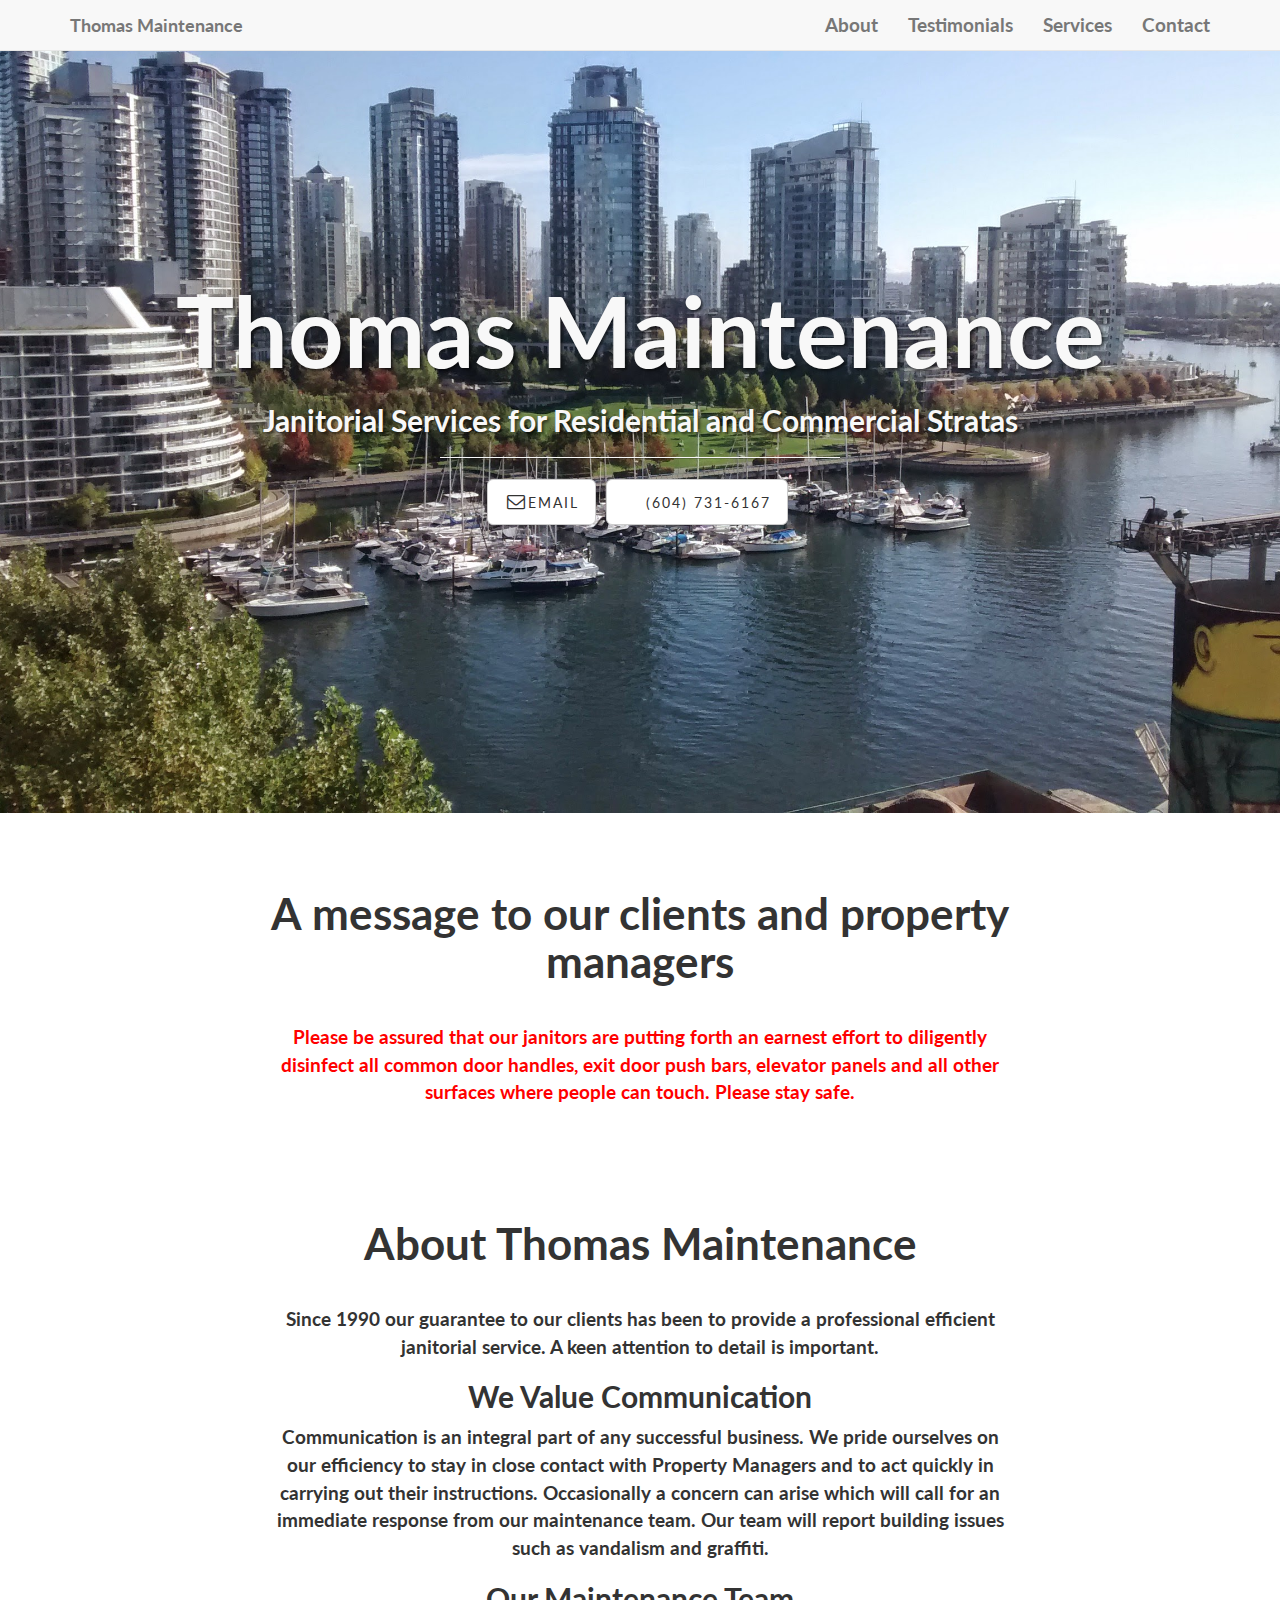
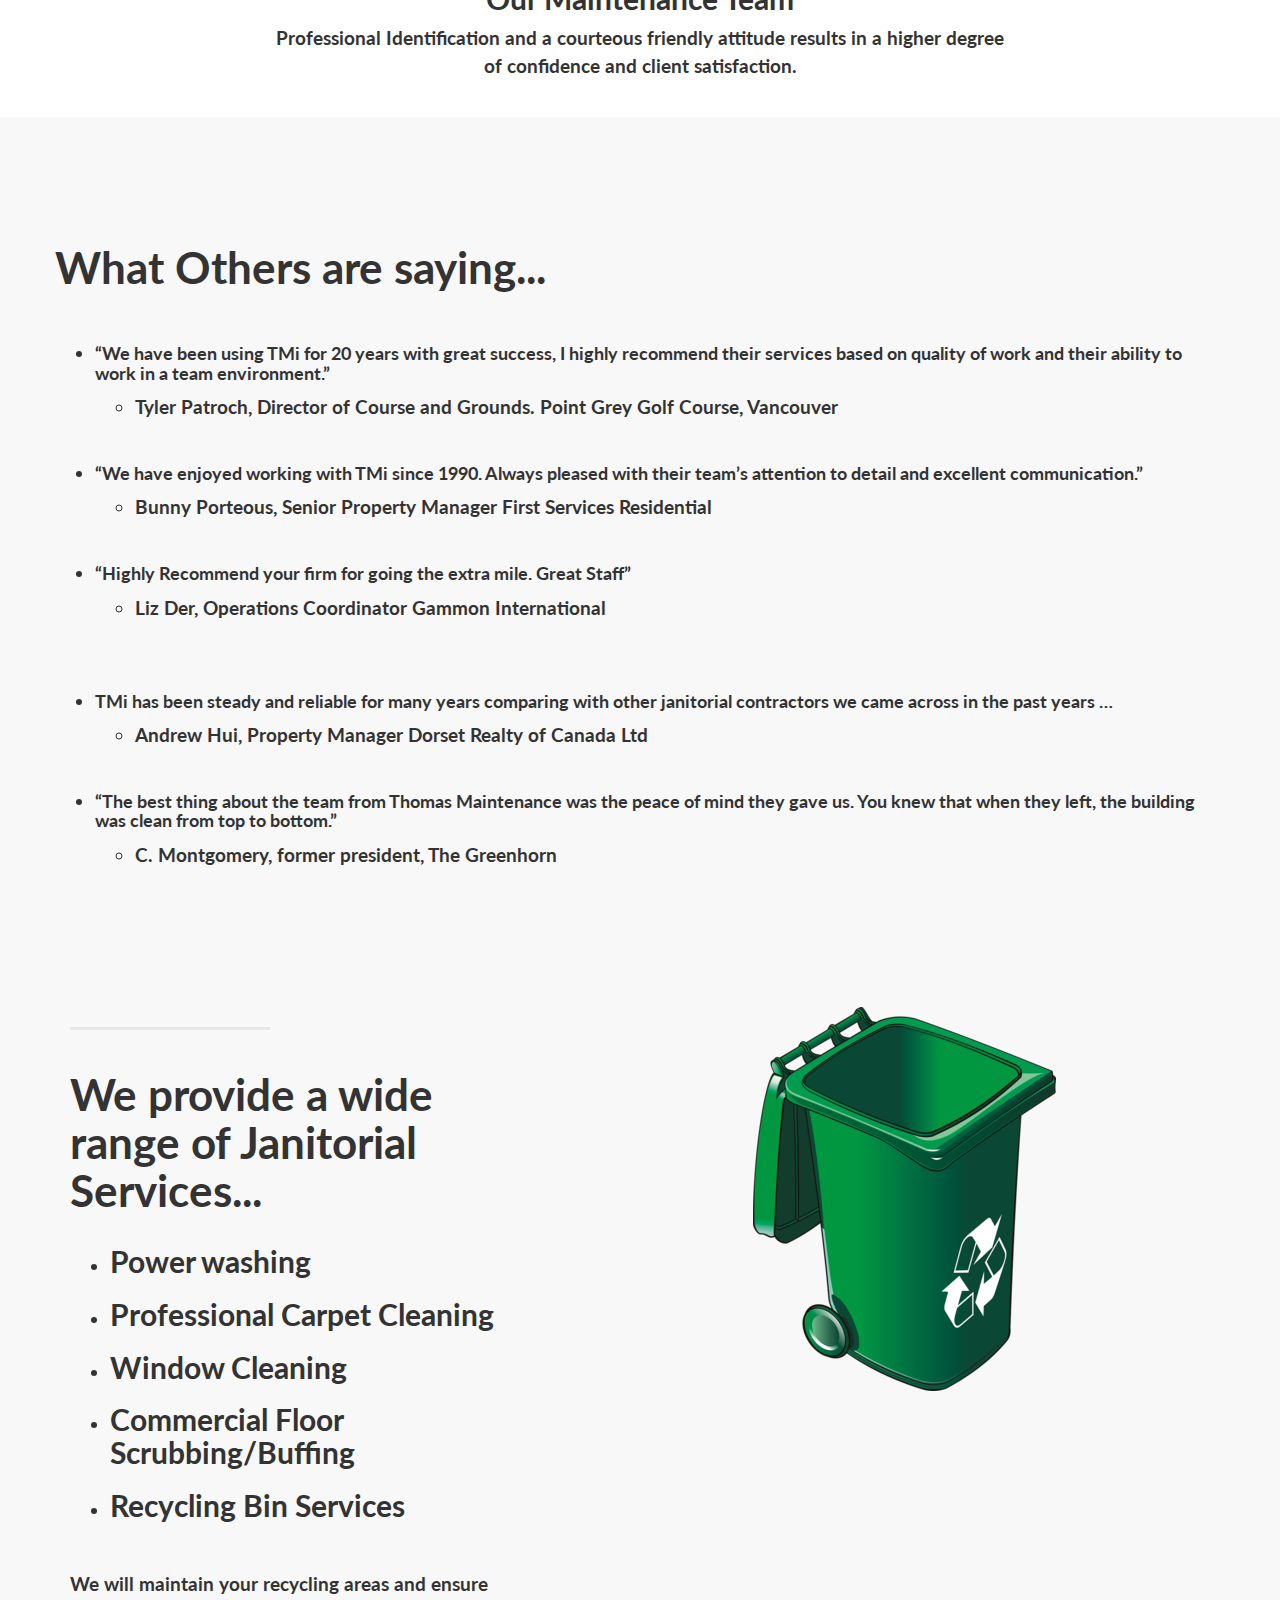
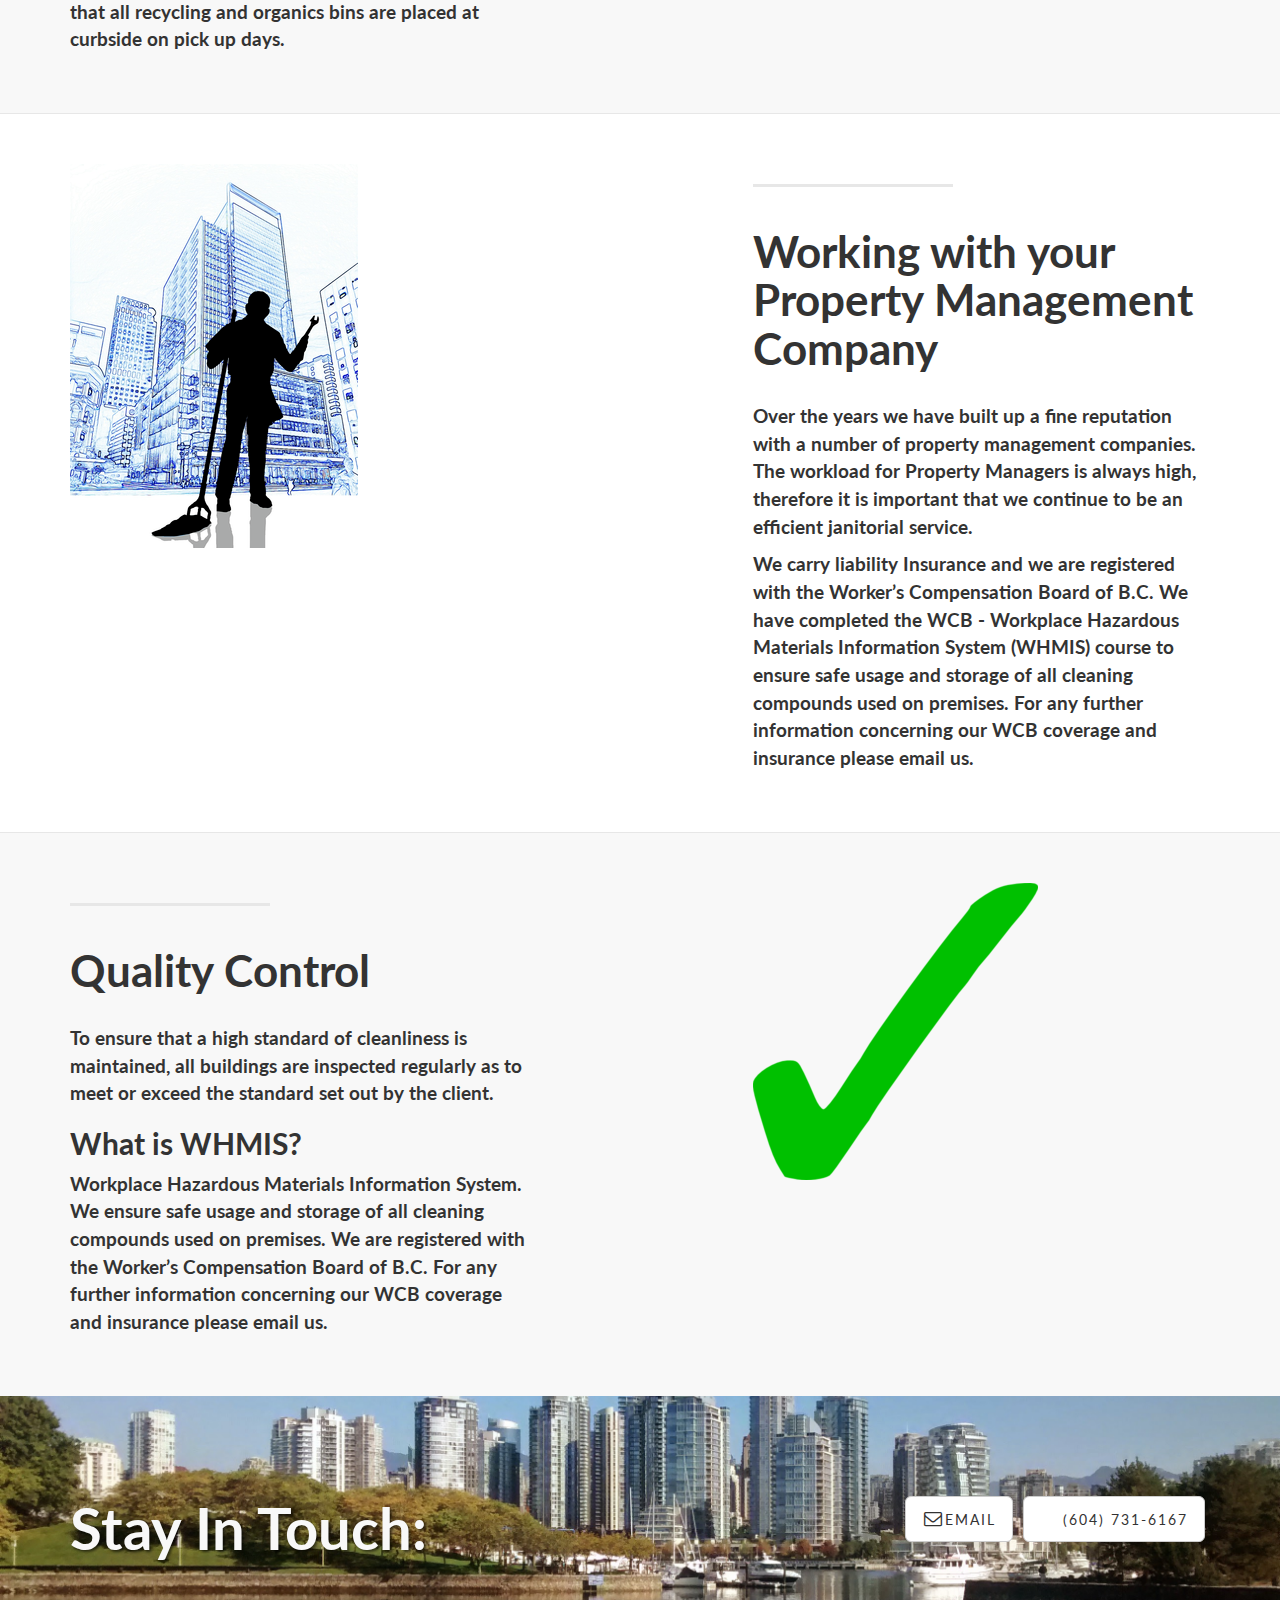
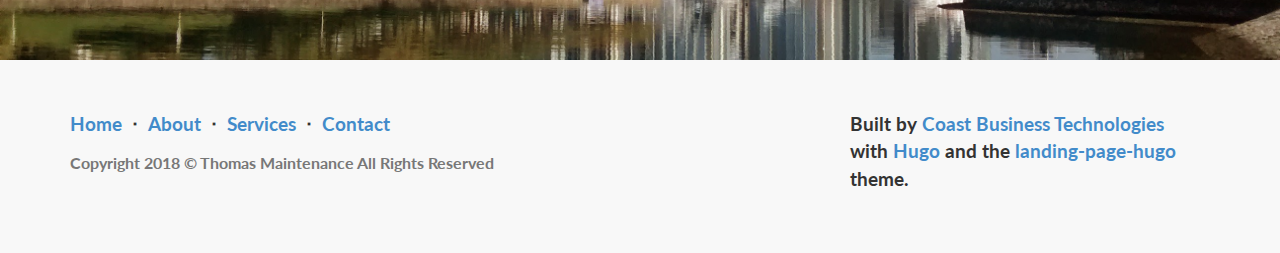
==== index.html @ 5418ce90 "deploy: 67907752661e0c0812010e3808c3e6c06dc7c47e" ====
<!doctype html><html><head><meta name=generator content="Hugo 0.65.3"><meta charset=utf-8><meta http-equiv=x-ua-compatible content="IE=edge"><meta name=viewport content="width=device-width,initial-scale=1"><meta name=description content><meta name=author content><base href=/><title>Thomas Maintenance</title><link href=/css/bootstrap.min.css rel=stylesheet><link href=/css/landing-page.css rel=stylesheet><link rel=stylesheet href=/css/pricing.css><link rel=stylesheet href=/css/local.css><link href=/font-awesome-4.7.0/css/font-awesome.min.css rel=stylesheet type=text/css><link href="//fonts.googleapis.com/css?family=Lato:300,400,700,300italic,400italic,700italic" rel=stylesheet type=text/css></head><body><nav class="navbar navbar-default navbar-fixed-top" role=navigation><div class=container><div class="navbar-header page-scroll"><button type=button class=navbar-toggle data-toggle=collapse data-target=#bs-example-navbar-collapse-1>
<span class=sr-only>Toggle navigation</span>
<span class=icon-bar></span><span class=icon-bar></span><span class=icon-bar></span></button>
<a class="page-scroll navbar-brand" href=#intro>Thomas Maintenance</a></div><div class="collapse navbar-collapse" id=bs-example-navbar-collapse-1><ul class="nav navbar-nav navbar-right"><li><a class=page-scroll href=#about>About</a></li><li><a class=page-scroll href=#recommend>Testimonials</a></li><li><a class=page-scroll href=#services>Services</a></li><li><a class=page-scroll href=#contact>Contact</a></li></ul></div></div></nav><section id=intro><div class=intro-header><div class=container><div class=row><div class=col-lg-12><div class=intro-message><h1>Thomas Maintenance</h1><h3>Janitorial Services for Residential and Commercial Stratas</h3><hr class=intro-divider><ul class="list-inline intro-social-buttons"><li><a href=mailto:info@thomasmaintenace.com class="btn btn-default btn-lg"><i class="fa fa-envelope-o fa-fw"></i><span class=network-name>email</span></a></li><li><a href=#ZgotmplZ class="btn btn-default btn-lg"><i class="fa fa- fa-fw"></i><span class=network-name>(604) 731-6167</span></a></li></ul></div></div></div></div></div></section><section id=notice class="container content-section text-center"><div class=row><div class="col-lg-8 col-lg-offset-2"><br><br><h2>A message to our clients and property managers</h2><br><span style=color:red><p>Please be assured that our janitors are putting forth an earnest effort to diligently disinfect all common door handles, exit door push bars, elevator panels and all other surfaces where people can touch. Please stay safe.</p></span><br></div></div></section><section id=about class="container content-section text-center"><div class=row><div class="col-lg-8 col-lg-offset-2"><br><br><h2>About Thomas Maintenance</h2><br><p>Since 1990 our guarantee to our clients has been to provide a professional efficient janitorial service. A keen attention to detail is important.</p><h3 id=we-value-communication>We Value Communication</h3><p>Communication is an integral part of any successful business. We pride ourselves on our efficiency to stay in close contact with Property Managers and to act quickly in carrying out their instructions. Occasionally a concern can arise which will call for an immediate response from our maintenance team. Our team will report building issues such as vandalism and graffiti.</p><h3 id=our-maintenance-team>Our Maintenance Team</h3><p>Professional Identification and a courteous friendly attitude results in a higher degree of confidence and client satisfaction.</p><br></div></div></section><section id=recommend><div class=content-section-a><div class=container><div class=row><div class="col-8 col-lg-offset-0"><br><br><h2>What Others are saying...</h2><br><ul><li><h4 id=we-have-been-using-tmi-for-20-years-with-great-success-i-highly-recommend-their-services-based-on-quality-of-work-and-their-ability-to-work-in-a-team-environment>“We have been using TMi for 20 years with great success, I highly recommend their services based on quality of work and their ability to work in a team environment.”</h4><ul><li>Tyler Patroch, Director of Course and Grounds.
Point Grey Golf Course, Vancouver
 <br> </li></ul></li><li><h4 id=we-have-enjoyed-working-with-tmi-since-1990-always-pleased-with-their-teams-attention-to-detail-and-excellent-communication>&ldquo;We have enjoyed working with TMi since 1990. Always pleased with their team&rsquo;s attention to detail and excellent communication.&rdquo;</h4><ul><li>Bunny Porteous, Senior Property Manager First Services Residential
 <br> </li></ul></li><li><h4 id=highly-recommend-your-firm-for-going-the-extra-mile-great-staff>“Highly Recommend your firm for going the extra mile. Great Staff”</h4><ul><li>Liz Der, Operations Coordinator Gammon International<br> <br> </li></ul></li><li><h4 id=tmi-has-been-steady-and-reliable-for-many-years-comparing-with-other-janitorial-contractors-we-came-across-in-the-past-years->TMi has been steady and reliable for many years comparing with other janitorial contractors we came across in the past years …</h4><ul><li>Andrew Hui, Property Manager Dorset Realty of Canada Ltd
 <br> </li></ul></li><li><h4 id=the-best-thing-about-the-team-from-thomas-maintenance-was-the-peace-of-mind-they-gave-us-you-knew-that-when-they-left-the-building-was-clean-from-top-to-bottom>&ldquo;The best thing about the team from Thomas Maintenance was the peace of mind they gave us. You knew that when they left, the building was clean from top to bottom.&rdquo;</h4><ul><li>C. Montgomery, former president, The Greenhorn</li></ul></li></ul><br></div></div></section><section id=services><div class=content-section-a><div class=container><div class=row><div class="col-lg-5 col-sm-6"><hr class=section-heading-spacer><div class=clearfix></div><h2 class=section-heading>We provide a wide range of Janitorial Services...</h2><ul><li><h3 id=power-washing>Power washing</h3></li><li><h3 id=professional-carpet-cleaning>Professional Carpet Cleaning</h3></li><li><h3 id=window-cleaning>Window Cleaning</h3></li><li><h3 id=commercial-floor-scrubbingbuffing>Commercial Floor Scrubbing/Buffing</h3></li><li><h3 id=recycling-bin-services>Recycling Bin Services</h3></li></ul><p> </p><p>We will maintain your recycling areas and ensure that all recycling and organics bins are placed at curbside on pick up days.</p></div><div class="col-lg-5 col-lg-offset-2 col-sm-6"><img class=img-responsive src=img/bin30.png alt></div></div></div></div><div class=content-section-b><div class=container><div class=row><div class="col-lg-5 col-lg-offset-1 col-sm-push-6 col-sm-6"><hr class=section-heading-spacer><div class=clearfix></div><h2 class=section-heading>Working with your Property Management Company</h2><p>Over the years we have built up a fine reputation with a number of property management companies. The workload for Property Managers is always high, therefore it is important that we continue to be an efficient janitorial service.</p><p>We carry liability Insurance and we are registered with the Worker&rsquo;s Compensation Board of B.C. We have completed the WCB - Workplace Hazardous Materials Information System (WHMIS) course to ensure safe usage and storage of all cleaning compounds used on premises. For any further information concerning our WCB coverage and insurance please email us.</p></div><div class="col-lg-5 col-sm-pull-6 col-sm-6"><img class=img-responsive src=img/janitor30.png alt></div></div></div></div><div class=content-section-a><div class=container><div class=row><div class="col-lg-5 col-sm-6"><hr class=section-heading-spacer><div class=clearfix></div><h2 class=section-heading>Quality Control</h2><p>To ensure that a high standard of cleanliness is maintained, all buildings are inspected regularly as to meet or exceed the standard set out by the client.</p><h3 id=what-is-whmis>What is WHMIS?</h3><p>Workplace Hazardous Materials Information System. We ensure safe usage and storage of all cleaning compounds used on premises. We are registered with the Worker&rsquo;s Compensation Board of B.C. For any further information concerning our WCB coverage and insurance please email us.</p></div><div class="col-lg-5 col-lg-offset-2 col-sm-6"><img class=img-responsive src=img/checkmark1.png alt></div></div></div></div></section><section id=gallery class="container content-section text-center"></section><section id=contact><div class=contact><div class=container><div class=row><div class=col-lg-6><h2>Stay In Touch:</h2></div><div class=col-lg-6><ul class="list-inline contact-social-buttons"><li><a href=mailto:info@thomasmaintenace.com class="btn btn-default btn-lg"><i class="fa fa-envelope-o fa-fw"></i><span class=network-name>email</span></a></li><li><a href=#ZgotmplZ class="btn btn-default btn-lg"><i class="fa fa- fa-fw"></i><span class=network-name>(604) 731-6167</span></a></li></ul></div></div></div></div></section><footer><div class=container><div class=row><div class=col-md-8><ul class=list-inline><li><a class=page-scroll href=#intro>Home</a></li><li class=footer-menu-divider>&sdot;</li><li><a class=page-scroll href=#about>About</a></li><li class=footer-menu-divider>&sdot;</li><li><a class=page-scroll href=#services>Services</a></li><li class=footer-menu-divider>&sdot;</li><li><a class=page-scroll href=#contact>Contact</a></li></ul><p class="copyright text-muted small">Copyright 2018 &copy; Thomas Maintenance All Rights Reserved</p></div><div class=col-md-4>Built by <a href=http://www.coastsystems.net>Coast Business Technologies</a><p>with <a href=http://gohugo.io>Hugo</a> and the
<a href=https://github.com/crakjie/landing-page-hugo>landing-page-hugo</a>
theme.</div></div></div></footer><script src=/js/jquery-1.11.0.js></script><script src=/js/jquery.easing.min.js></script><script src=/js/bootstrap.min.js></script><script src=js/landing-page.js></script></body></html>
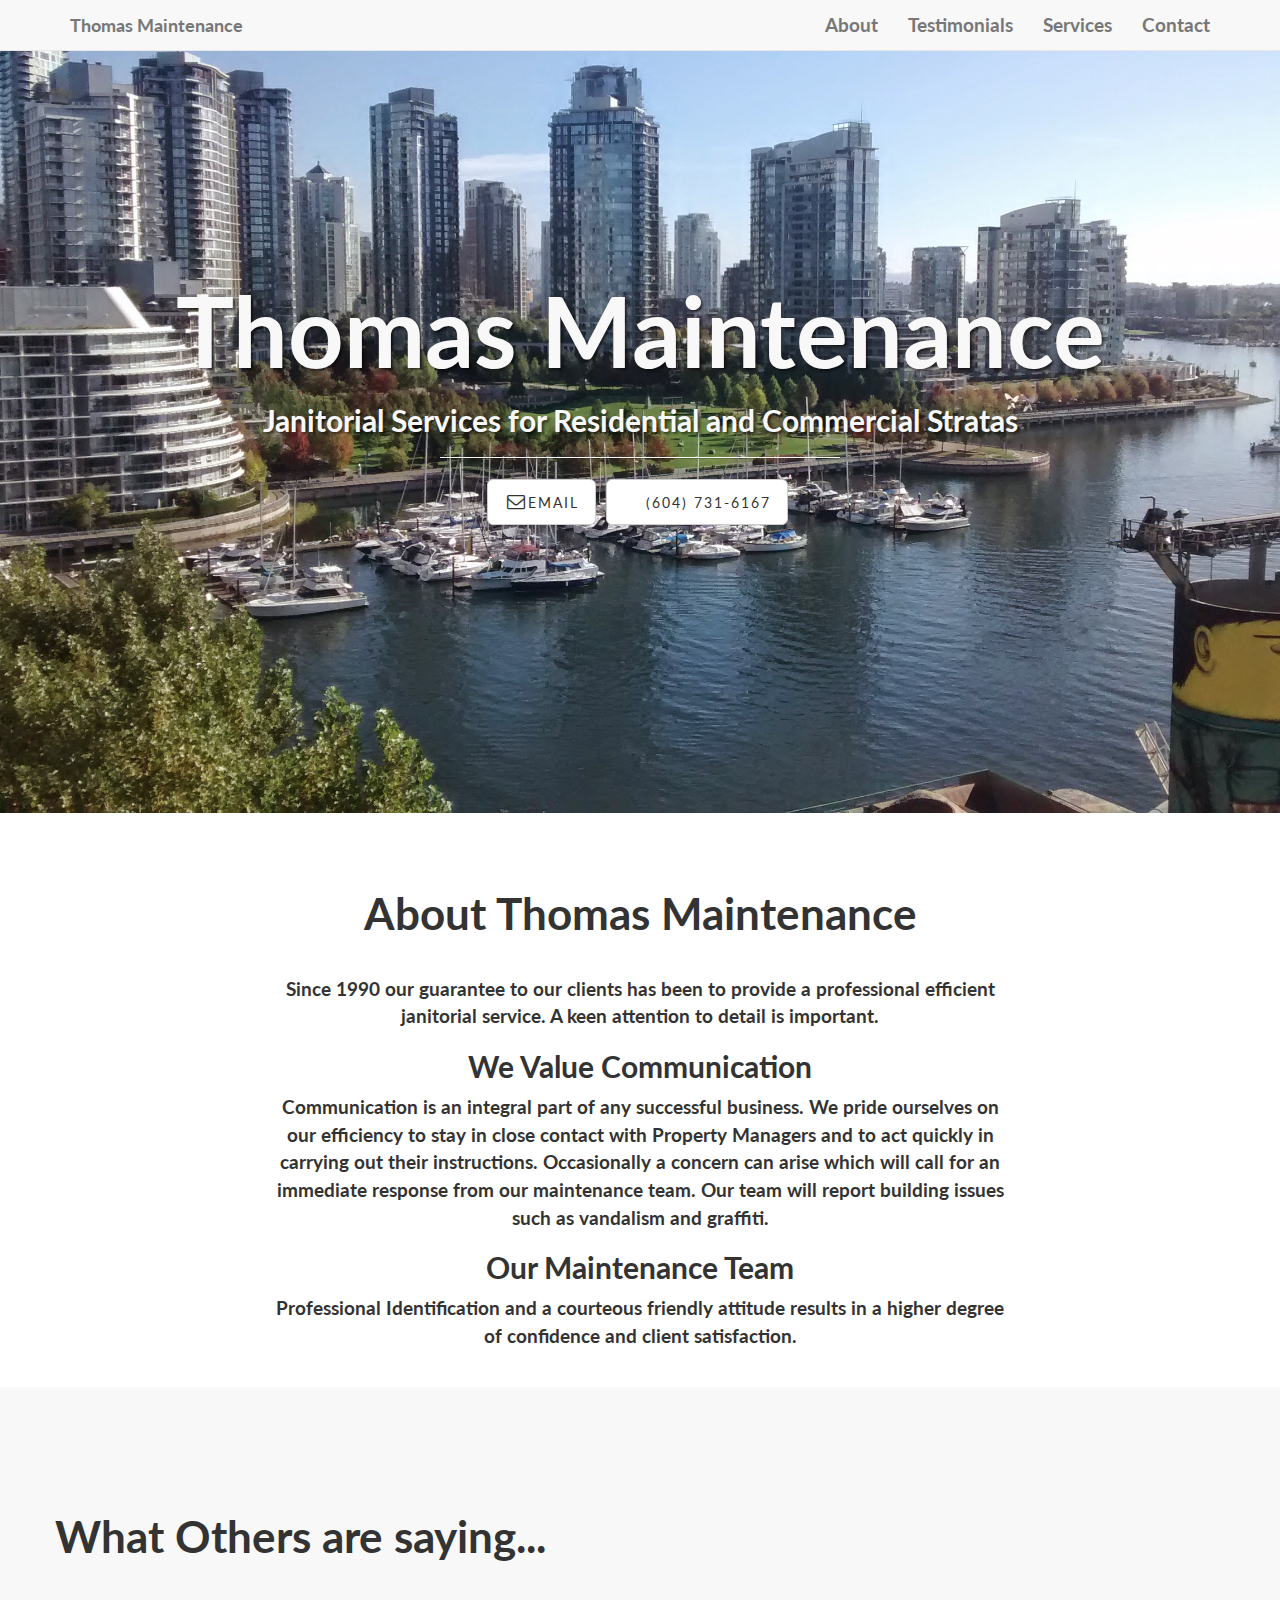
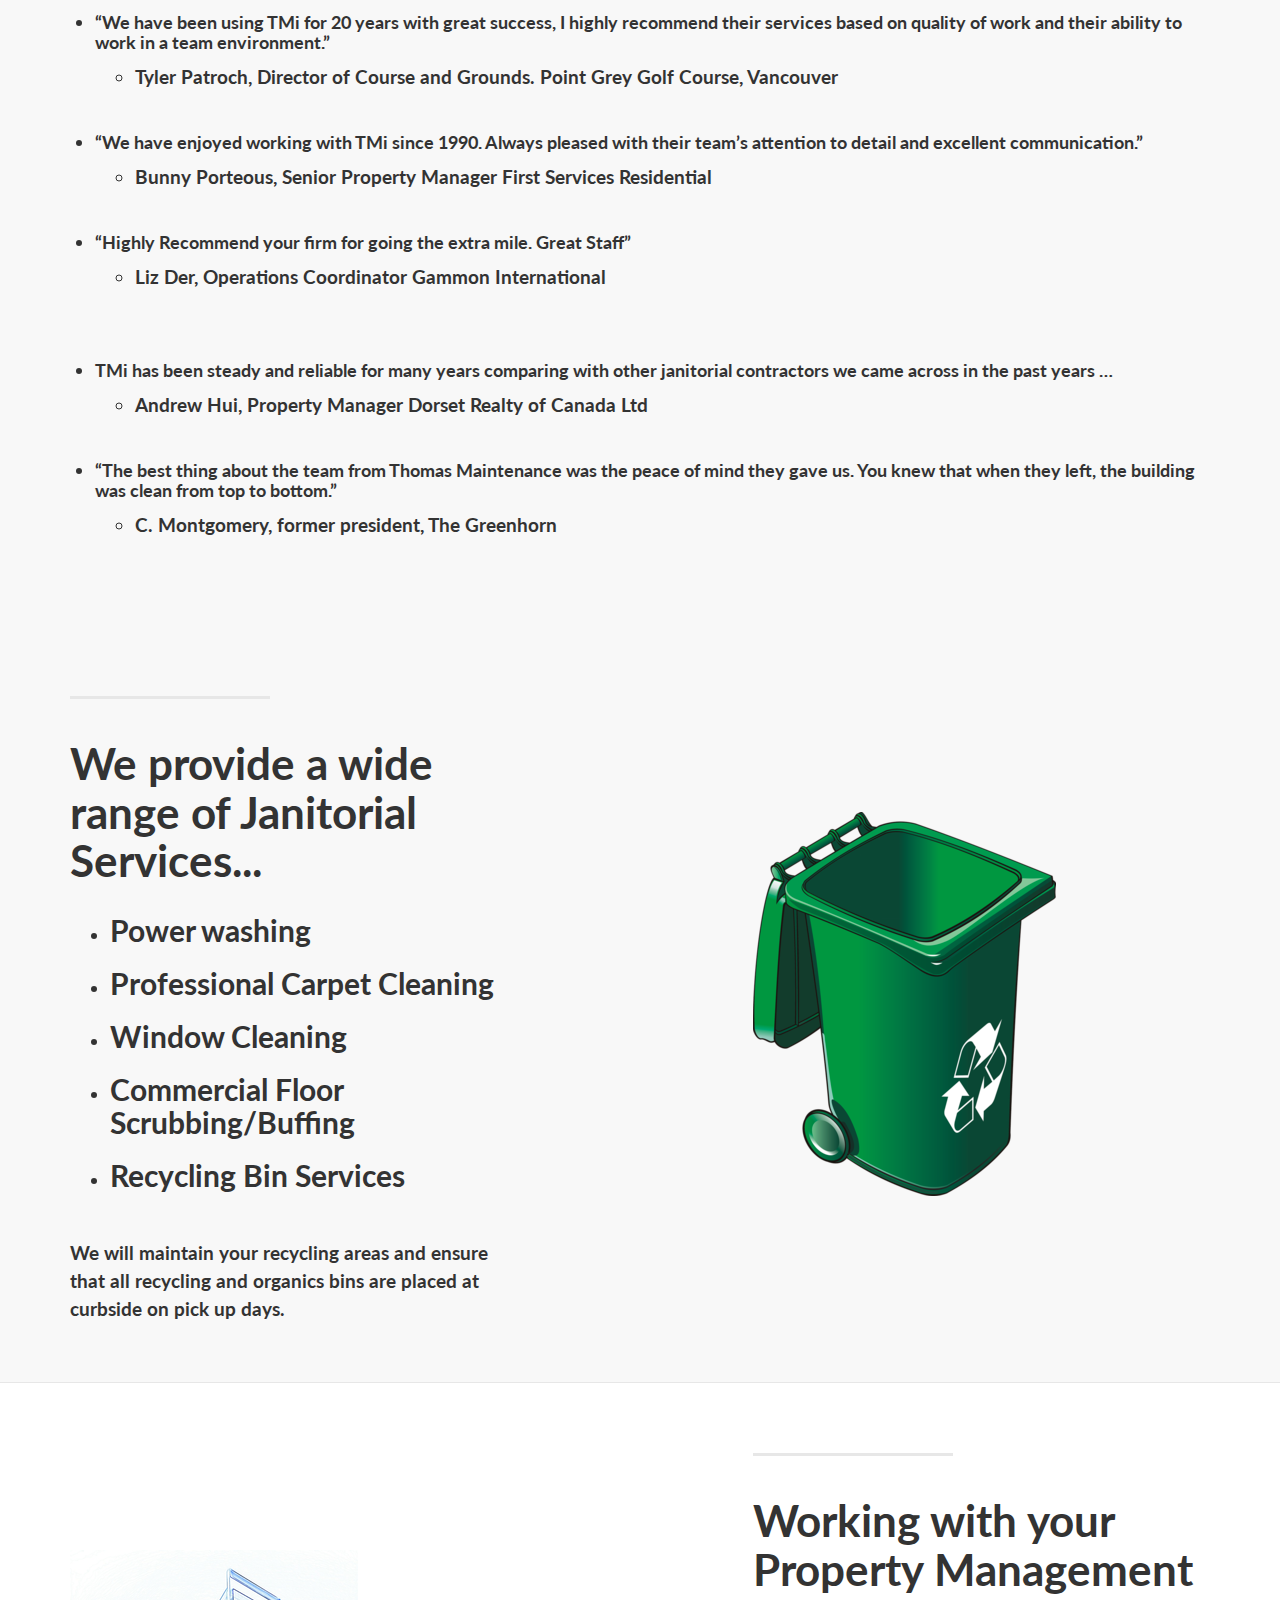
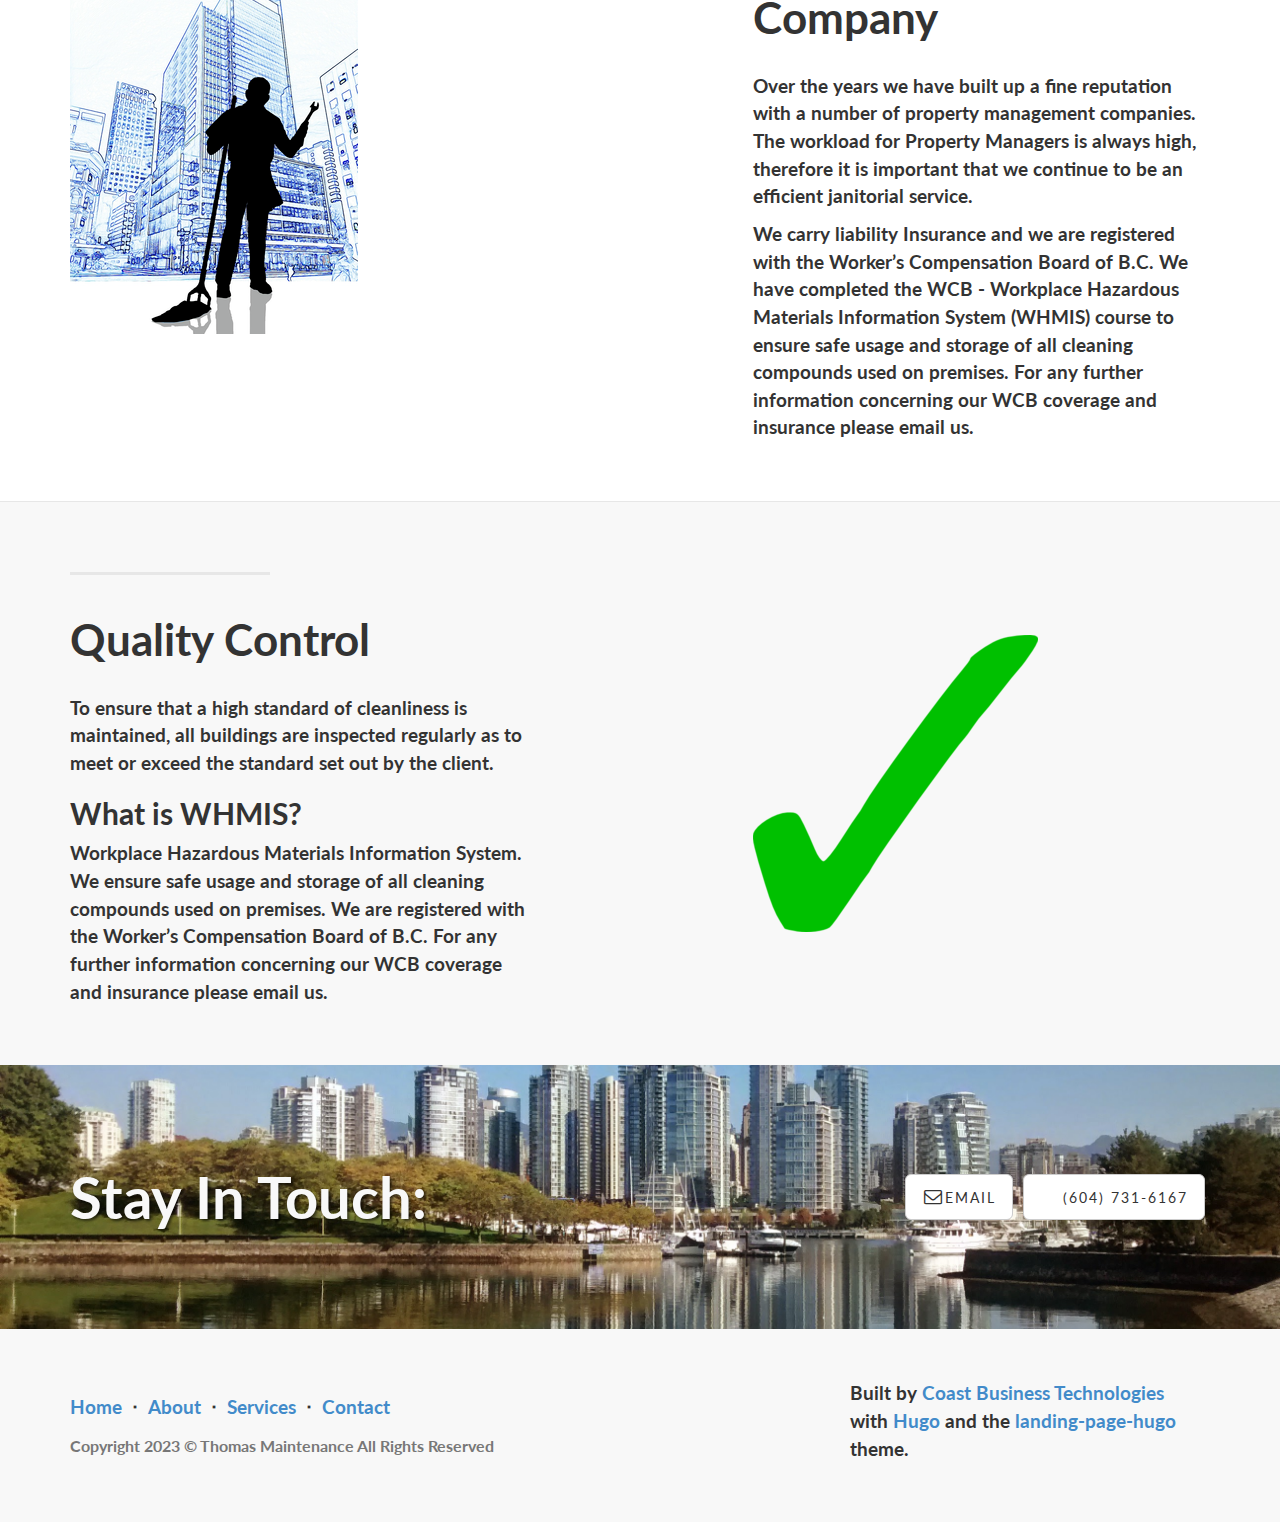
==== commit af36e0f5: "deploy: 9aa1864cdc91aee9647139117288540880c4a282" ====
--- a/index.html
+++ b/index.html
@@ -1,10 +1,10 @@
 <!doctype html><html><head><meta name=generator content="Hugo 0.65.3"><meta charset=utf-8><meta http-equiv=x-ua-compatible content="IE=edge"><meta name=viewport content="width=device-width,initial-scale=1"><meta name=description content><meta name=author content><base href=/><title>Thomas Maintenance</title><link href=/css/bootstrap.min.css rel=stylesheet><link href=/css/landing-page.css rel=stylesheet><link rel=stylesheet href=/css/pricing.css><link rel=stylesheet href=/css/local.css><link href=/font-awesome-4.7.0/css/font-awesome.min.css rel=stylesheet type=text/css><link href="//fonts.googleapis.com/css?family=Lato:300,400,700,300italic,400italic,700italic" rel=stylesheet type=text/css></head><body><nav class="navbar navbar-default navbar-fixed-top" role=navigation><div class=container><div class="navbar-header page-scroll"><button type=button class=navbar-toggle data-toggle=collapse data-target=#bs-example-navbar-collapse-1>
 <span class=sr-only>Toggle navigation</span>
 <span class=icon-bar></span><span class=icon-bar></span><span class=icon-bar></span></button>
-<a class="page-scroll navbar-brand" href=#intro>Thomas Maintenance</a></div><div class="collapse navbar-collapse" id=bs-example-navbar-collapse-1><ul class="nav navbar-nav navbar-right"><li><a class=page-scroll href=#about>About</a></li><li><a class=page-scroll href=#recommend>Testimonials</a></li><li><a class=page-scroll href=#services>Services</a></li><li><a class=page-scroll href=#contact>Contact</a></li></ul></div></div></nav><section id=intro><div class=intro-header><div class=container><div class=row><div class=col-lg-12><div class=intro-message><h1>Thomas Maintenance</h1><h3>Janitorial Services for Residential and Commercial Stratas</h3><hr class=intro-divider><ul class="list-inline intro-social-buttons"><li><a href=mailto:info@thomasmaintenace.com class="btn btn-default btn-lg"><i class="fa fa-envelope-o fa-fw"></i><span class=network-name>email</span></a></li><li><a href=#ZgotmplZ class="btn btn-default btn-lg"><i class="fa fa- fa-fw"></i><span class=network-name>(604) 731-6167</span></a></li></ul></div></div></div></div></div></section><section id=notice class="container content-section text-center"><div class=row><div class="col-lg-8 col-lg-offset-2"><br><br><h2>A message to our clients and property managers</h2><br><span style=color:red><p>Please be assured that our janitors are putting forth an earnest effort to diligently disinfect all common door handles, exit door push bars, elevator panels and all other surfaces where people can touch. Please stay safe.</p></span><br></div></div></section><section id=about class="container content-section text-center"><div class=row><div class="col-lg-8 col-lg-offset-2"><br><br><h2>About Thomas Maintenance</h2><br><p>Since 1990 our guarantee to our clients has been to provide a professional efficient janitorial service. A keen attention to detail is important.</p><h3 id=we-value-communication>We Value Communication</h3><p>Communication is an integral part of any successful business. We pride ourselves on our efficiency to stay in close contact with Property Managers and to act quickly in carrying out their instructions. Occasionally a concern can arise which will call for an immediate response from our maintenance team. Our team will report building issues such as vandalism and graffiti.</p><h3 id=our-maintenance-team>Our Maintenance Team</h3><p>Professional Identification and a courteous friendly attitude results in a higher degree of confidence and client satisfaction.</p><br></div></div></section><section id=recommend><div class=content-section-a><div class=container><div class=row><div class="col-8 col-lg-offset-0"><br><br><h2>What Others are saying...</h2><br><ul><li><h4 id=we-have-been-using-tmi-for-20-years-with-great-success-i-highly-recommend-their-services-based-on-quality-of-work-and-their-ability-to-work-in-a-team-environment>“We have been using TMi for 20 years with great success, I highly recommend their services based on quality of work and their ability to work in a team environment.”</h4><ul><li>Tyler Patroch, Director of Course and Grounds.
+<a class="page-scroll navbar-brand" href=#intro>Thomas Maintenance</a></div><div class="collapse navbar-collapse" id=bs-example-navbar-collapse-1><ul class="nav navbar-nav navbar-right"><li><a class=page-scroll href=#about>About</a></li><li><a class=page-scroll href=#recommend>Testimonials</a></li><li><a class=page-scroll href=#services>Services</a></li><li><a class=page-scroll href=#contact>Contact</a></li></ul></div></div></nav><section id=intro><div class=intro-header><div class=container><div class=row><div class=col-lg-12><div class=intro-message><h1>Thomas Maintenance</h1><h3>Janitorial Services for Residential and Commercial Stratas</h3><hr class=intro-divider><ul class="list-inline intro-social-buttons"><li><a href=mailto:info@thomasmaintenace.com class="btn btn-default btn-lg"><i class="fa fa-envelope-o fa-fw"></i><span class=network-name>email</span></a></li><li><a href=#ZgotmplZ class="btn btn-default btn-lg"><i class="fa fa- fa-fw"></i><span class=network-name>(604) 731-6167</span></a></li></ul></div></div></div></div></div></section><section id=about class="container content-section text-center"><div class=row><div class="col-lg-8 col-lg-offset-2"><br><br><h2>About Thomas Maintenance</h2><br><p>Since 1990 our guarantee to our clients has been to provide a professional efficient janitorial service. A keen attention to detail is important.</p><h3 id=we-value-communication>We Value Communication</h3><p>Communication is an integral part of any successful business. We pride ourselves on our efficiency to stay in close contact with Property Managers and to act quickly in carrying out their instructions. Occasionally a concern can arise which will call for an immediate response from our maintenance team. Our team will report building issues such as vandalism and graffiti.</p><h3 id=our-maintenance-team>Our Maintenance Team</h3><p>Professional Identification and a courteous friendly attitude results in a higher degree of confidence and client satisfaction.</p><br></div></div></section><section id=recommend><div class=content-section-a><div class=container><div class=row><div class="col-8 col-lg-offset-0"><br><br><h2>What Others are saying...</h2><br><ul><li><h4 id=we-have-been-using-tmi-for-20-years-with-great-success-i-highly-recommend-their-services-based-on-quality-of-work-and-their-ability-to-work-in-a-team-environment>“We have been using TMi for 20 years with great success, I highly recommend their services based on quality of work and their ability to work in a team environment.”</h4><ul><li>Tyler Patroch, Director of Course and Grounds.
 Point Grey Golf Course, Vancouver
  <br> </li></ul></li><li><h4 id=we-have-enjoyed-working-with-tmi-since-1990-always-pleased-with-their-teams-attention-to-detail-and-excellent-communication>&ldquo;We have enjoyed working with TMi since 1990. Always pleased with their team&rsquo;s attention to detail and excellent communication.&rdquo;</h4><ul><li>Bunny Porteous, Senior Property Manager First Services Residential
  <br> </li></ul></li><li><h4 id=highly-recommend-your-firm-for-going-the-extra-mile-great-staff>“Highly Recommend your firm for going the extra mile. Great Staff”</h4><ul><li>Liz Der, Operations Coordinator Gammon International<br> <br> </li></ul></li><li><h4 id=tmi-has-been-steady-and-reliable-for-many-years-comparing-with-other-janitorial-contractors-we-came-across-in-the-past-years->TMi has been steady and reliable for many years comparing with other janitorial contractors we came across in the past years …</h4><ul><li>Andrew Hui, Property Manager Dorset Realty of Canada Ltd
- <br> </li></ul></li><li><h4 id=the-best-thing-about-the-team-from-thomas-maintenance-was-the-peace-of-mind-they-gave-us-you-knew-that-when-they-left-the-building-was-clean-from-top-to-bottom>&ldquo;The best thing about the team from Thomas Maintenance was the peace of mind they gave us. You knew that when they left, the building was clean from top to bottom.&rdquo;</h4><ul><li>C. Montgomery, former president, The Greenhorn</li></ul></li></ul><br></div></div></section><section id=services><div class=content-section-a><div class=container><div class=row><div class="col-lg-5 col-sm-6"><hr class=section-heading-spacer><div class=clearfix></div><h2 class=section-heading>We provide a wide range of Janitorial Services...</h2><ul><li><h3 id=power-washing>Power washing</h3></li><li><h3 id=professional-carpet-cleaning>Professional Carpet Cleaning</h3></li><li><h3 id=window-cleaning>Window Cleaning</h3></li><li><h3 id=commercial-floor-scrubbingbuffing>Commercial Floor Scrubbing/Buffing</h3></li><li><h3 id=recycling-bin-services>Recycling Bin Services</h3></li></ul><p> </p><p>We will maintain your recycling areas and ensure that all recycling and organics bins are placed at curbside on pick up days.</p></div><div class="col-lg-5 col-lg-offset-2 col-sm-6"><img class=img-responsive src=img/bin30.png alt></div></div></div></div><div class=content-section-b><div class=container><div class=row><div class="col-lg-5 col-lg-offset-1 col-sm-push-6 col-sm-6"><hr class=section-heading-spacer><div class=clearfix></div><h2 class=section-heading>Working with your Property Management Company</h2><p>Over the years we have built up a fine reputation with a number of property management companies. The workload for Property Managers is always high, therefore it is important that we continue to be an efficient janitorial service.</p><p>We carry liability Insurance and we are registered with the Worker&rsquo;s Compensation Board of B.C. We have completed the WCB - Workplace Hazardous Materials Information System (WHMIS) course to ensure safe usage and storage of all cleaning compounds used on premises. For any further information concerning our WCB coverage and insurance please email us.</p></div><div class="col-lg-5 col-sm-pull-6 col-sm-6"><img class=img-responsive src=img/janitor30.png alt></div></div></div></div><div class=content-section-a><div class=container><div class=row><div class="col-lg-5 col-sm-6"><hr class=section-heading-spacer><div class=clearfix></div><h2 class=section-heading>Quality Control</h2><p>To ensure that a high standard of cleanliness is maintained, all buildings are inspected regularly as to meet or exceed the standard set out by the client.</p><h3 id=what-is-whmis>What is WHMIS?</h3><p>Workplace Hazardous Materials Information System. We ensure safe usage and storage of all cleaning compounds used on premises. We are registered with the Worker&rsquo;s Compensation Board of B.C. For any further information concerning our WCB coverage and insurance please email us.</p></div><div class="col-lg-5 col-lg-offset-2 col-sm-6"><img class=img-responsive src=img/checkmark1.png alt></div></div></div></div></section><section id=gallery class="container content-section text-center"></section><section id=contact><div class=contact><div class=container><div class=row><div class=col-lg-6><h2>Stay In Touch:</h2></div><div class=col-lg-6><ul class="list-inline contact-social-buttons"><li><a href=mailto:info@thomasmaintenace.com class="btn btn-default btn-lg"><i class="fa fa-envelope-o fa-fw"></i><span class=network-name>email</span></a></li><li><a href=#ZgotmplZ class="btn btn-default btn-lg"><i class="fa fa- fa-fw"></i><span class=network-name>(604) 731-6167</span></a></li></ul></div></div></div></div></section><footer><div class=container><div class=row><div class=col-md-8><ul class=list-inline><li><a class=page-scroll href=#intro>Home</a></li><li class=footer-menu-divider>&sdot;</li><li><a class=page-scroll href=#about>About</a></li><li class=footer-menu-divider>&sdot;</li><li><a class=page-scroll href=#services>Services</a></li><li class=footer-menu-divider>&sdot;</li><li><a class=page-scroll href=#contact>Contact</a></li></ul><p class="copyright text-muted small">Copyright 2018 &copy; Thomas Maintenance All Rights Reserved</p></div><div class=col-md-4>Built by <a href=http://www.coastsystems.net>Coast Business Technologies</a><p>with <a href=http://gohugo.io>Hugo</a> and the
+ <br> </li></ul></li><li><h4 id=the-best-thing-about-the-team-from-thomas-maintenance-was-the-peace-of-mind-they-gave-us-you-knew-that-when-they-left-the-building-was-clean-from-top-to-bottom>&ldquo;The best thing about the team from Thomas Maintenance was the peace of mind they gave us. You knew that when they left, the building was clean from top to bottom.&rdquo;</h4><ul><li>C. Montgomery, former president, The Greenhorn</li></ul></li></ul><br></div></div></section><section id=services><div class=content-section-a><div class=container><div class=row><div class="col-lg-5 col-sm-6"><hr class=section-heading-spacer><div class=clearfix></div><h2 class=section-heading>We provide a wide range of Janitorial Services...</h2><ul><li><h3 id=power-washing>Power washing</h3></li><li><h3 id=professional-carpet-cleaning>Professional Carpet Cleaning</h3></li><li><h3 id=window-cleaning>Window Cleaning</h3></li><li><h3 id=commercial-floor-scrubbingbuffing>Commercial Floor Scrubbing/Buffing</h3></li><li><h3 id=recycling-bin-services>Recycling Bin Services</h3></li></ul><p> </p><p>We will maintain your recycling areas and ensure that all recycling and organics bins are placed at curbside on pick up days.</p></div><div class="col-lg-5 col-lg-offset-2 col-sm-6"><img class=img-responsive src=img/bin30.png alt></div></div></div></div><div class=content-section-b><div class=container><div class=row><div class="col-lg-5 col-lg-offset-1 col-sm-push-6 col-sm-6"><hr class=section-heading-spacer><div class=clearfix></div><h2 class=section-heading>Working with your Property Management Company</h2><p>Over the years we have built up a fine reputation with a number of property management companies. The workload for Property Managers is always high, therefore it is important that we continue to be an efficient janitorial service.</p><p>We carry liability Insurance and we are registered with the Worker&rsquo;s Compensation Board of B.C. We have completed the WCB - Workplace Hazardous Materials Information System (WHMIS) course to ensure safe usage and storage of all cleaning compounds used on premises. For any further information concerning our WCB coverage and insurance please email us.</p></div><div class="col-lg-5 col-sm-pull-6 col-sm-6"><img class=img-responsive src=img/janitor30.png alt></div></div></div></div><div class=content-section-a><div class=container><div class=row><div class="col-lg-5 col-sm-6"><hr class=section-heading-spacer><div class=clearfix></div><h2 class=section-heading>Quality Control</h2><p>To ensure that a high standard of cleanliness is maintained, all buildings are inspected regularly as to meet or exceed the standard set out by the client.</p><h3 id=what-is-whmis>What is WHMIS?</h3><p>Workplace Hazardous Materials Information System. We ensure safe usage and storage of all cleaning compounds used on premises. We are registered with the Worker&rsquo;s Compensation Board of B.C. For any further information concerning our WCB coverage and insurance please email us.</p></div><div class="col-lg-5 col-lg-offset-2 col-sm-6"><img class=img-responsive src=img/checkmark1.png alt></div></div></div></div></section><section id=gallery class="container content-section text-center"></section><section id=contact><div class=contact><div class=container><div class=row><div class=col-lg-6><h2>Stay In Touch:</h2></div><div class=col-lg-6><ul class="list-inline contact-social-buttons"><li><a href=mailto:info@thomasmaintenace.com class="btn btn-default btn-lg"><i class="fa fa-envelope-o fa-fw"></i><span class=network-name>email</span></a></li><li><a href=#ZgotmplZ class="btn btn-default btn-lg"><i class="fa fa- fa-fw"></i><span class=network-name>(604) 731-6167</span></a></li></ul></div></div></div></div></section><footer><div class=container><div class=row><div class=col-md-8><ul class=list-inline><li><a class=page-scroll href=#intro>Home</a></li><li class=footer-menu-divider>&sdot;</li><li><a class=page-scroll href=#about>About</a></li><li class=footer-menu-divider>&sdot;</li><li><a class=page-scroll href=#services>Services</a></li><li class=footer-menu-divider>&sdot;</li><li><a class=page-scroll href=#contact>Contact</a></li></ul><p class="copyright text-muted small">Copyright 2023 &copy; Thomas Maintenance All Rights Reserved</p></div><div class=col-md-4>Built by <a href=http://www.coastsystems.net>Coast Business Technologies</a><p>with <a href=http://gohugo.io>Hugo</a> and the
 <a href=https://github.com/crakjie/landing-page-hugo>landing-page-hugo</a>
 theme.</div></div></div></footer><script src=/js/jquery-1.11.0.js></script><script src=/js/jquery.easing.min.js></script><script src=/js/bootstrap.min.js></script><script src=js/landing-page.js></script></body></html>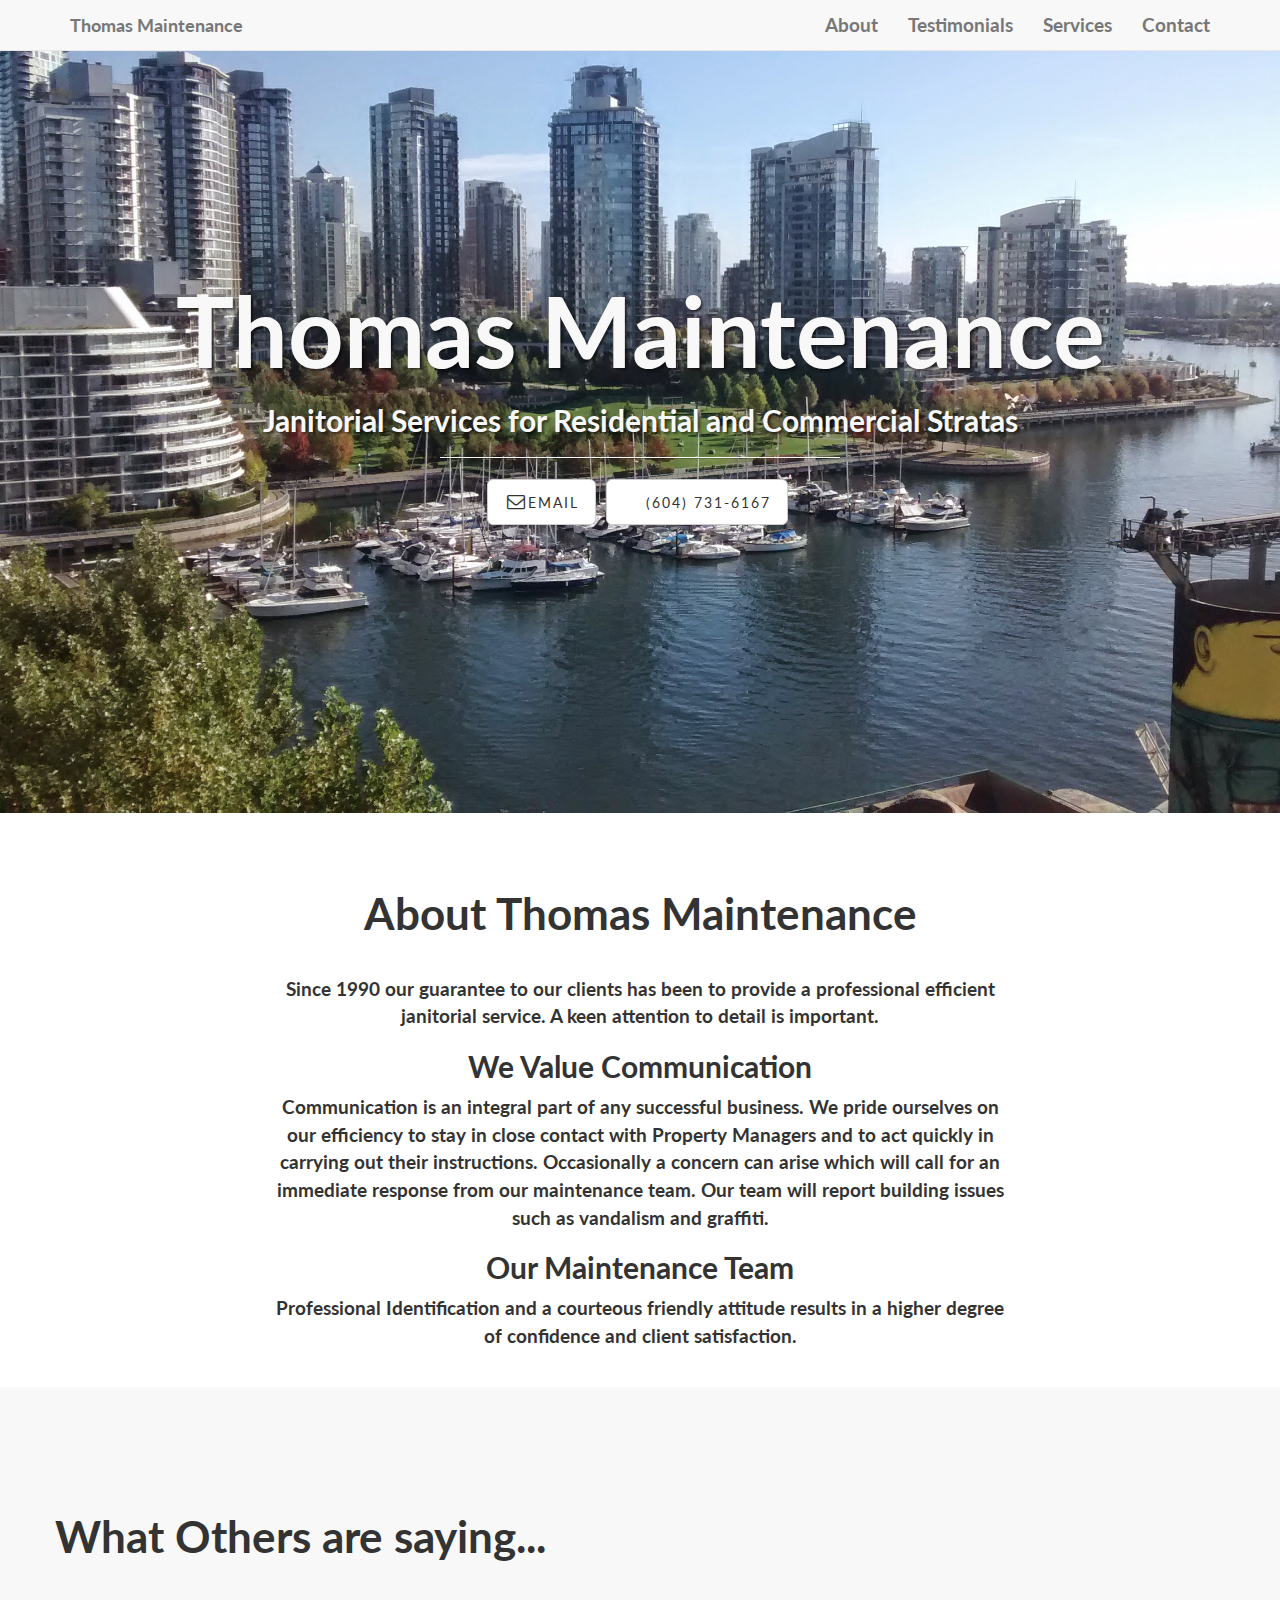
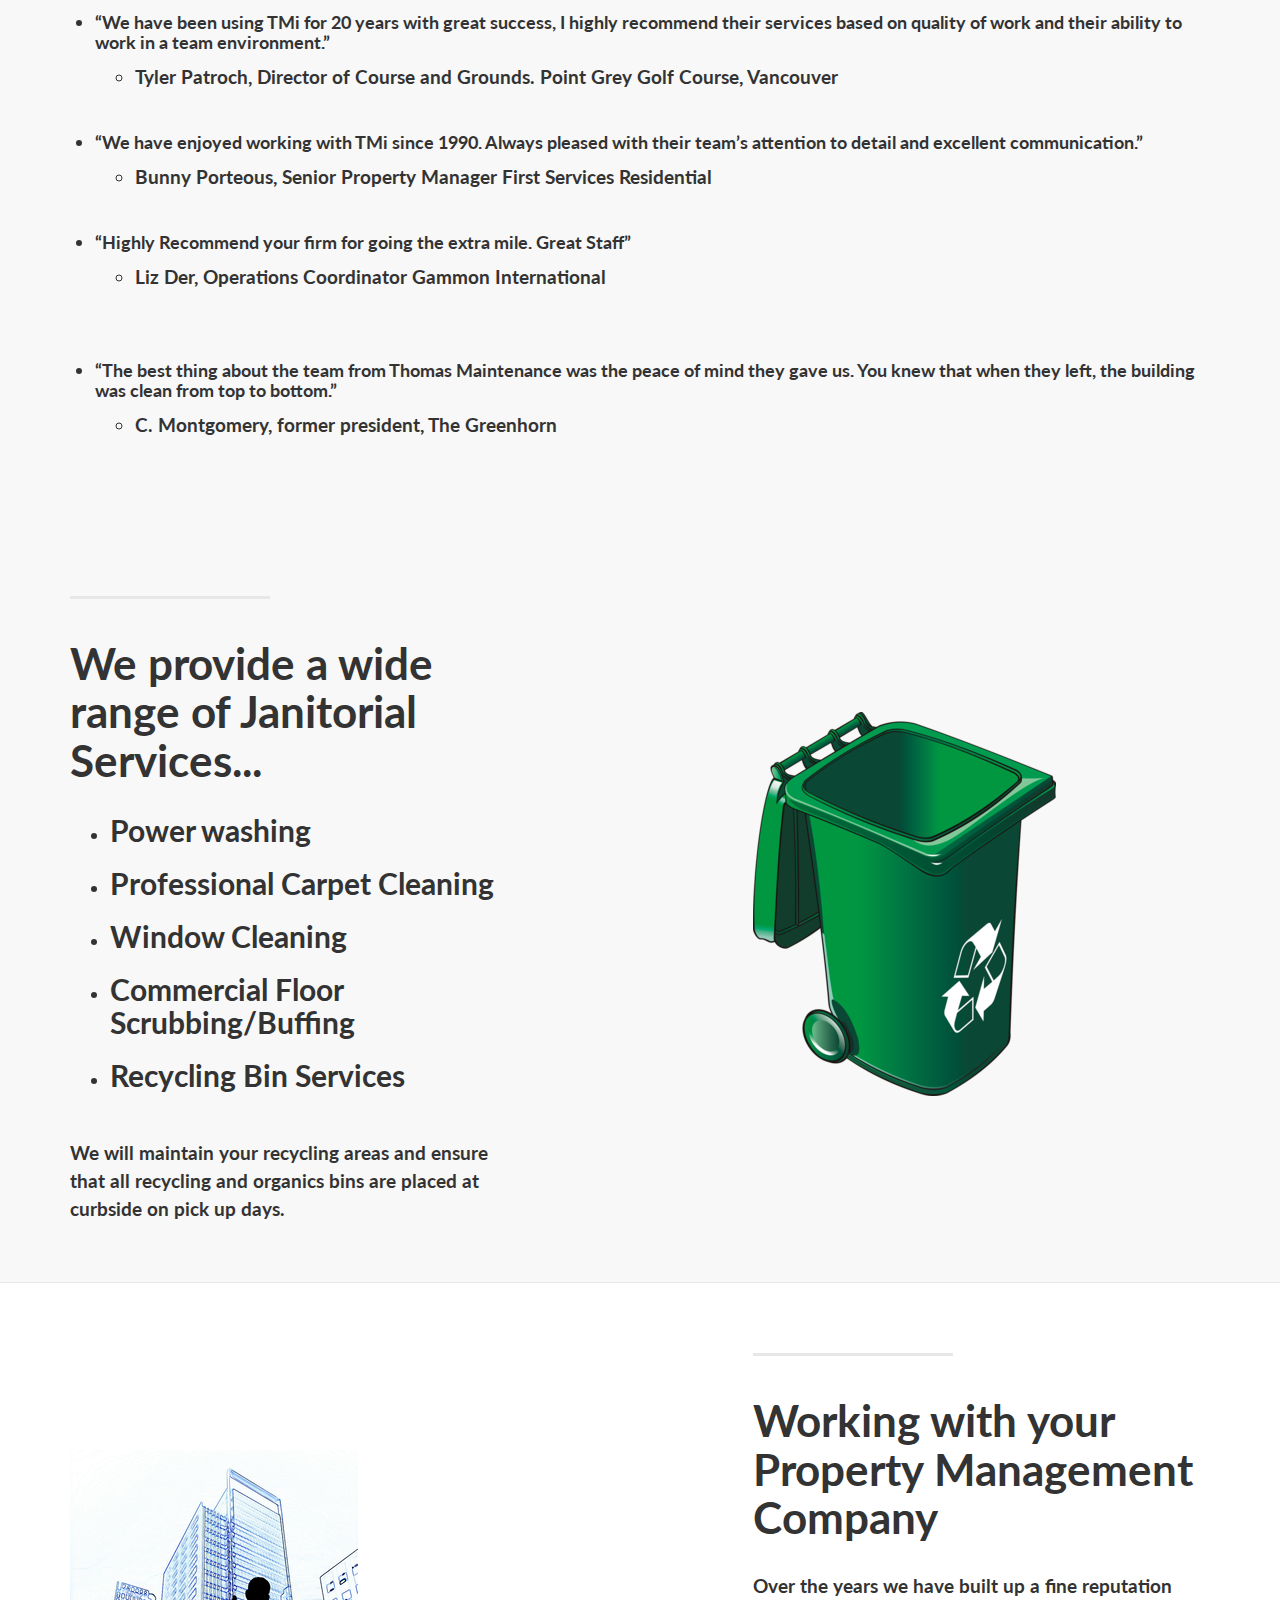
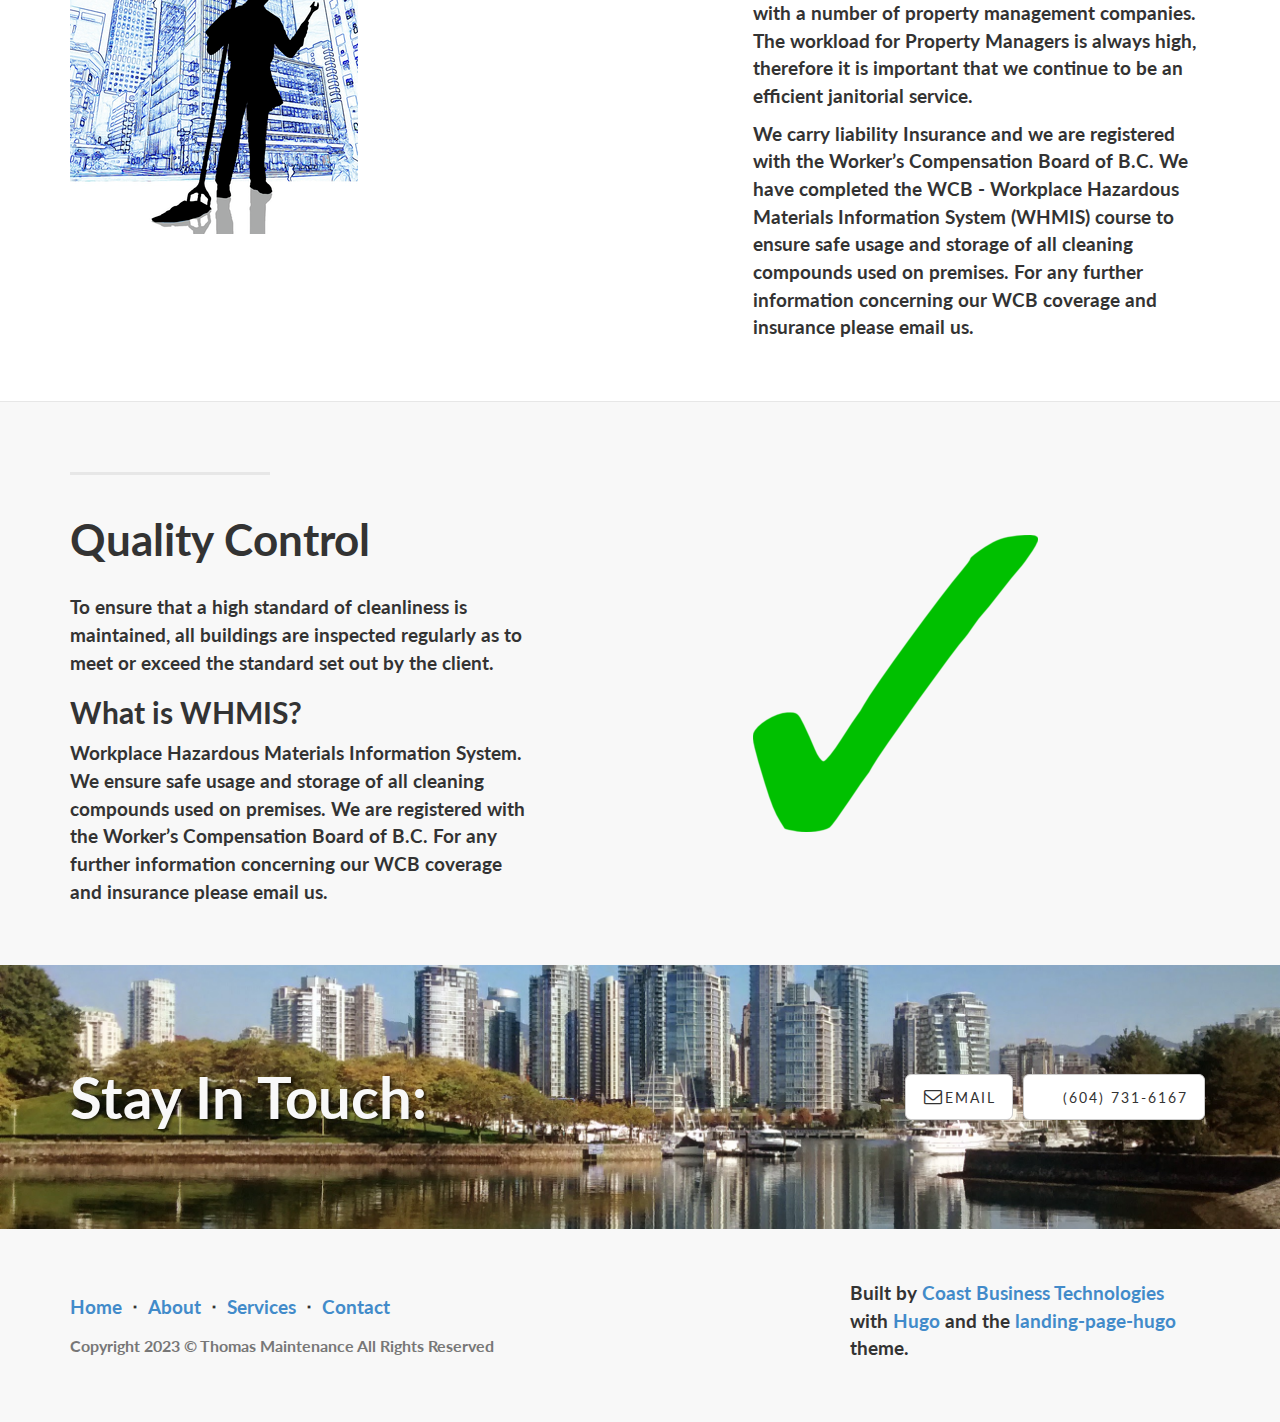
==== commit 6313f153: "deploy: f65658418641818038bb122531cb10bcb4e7b844" ====
--- a/index.html
+++ b/index.html
@@ -4,7 +4,6 @@
 <a class="page-scroll navbar-brand" href=#intro>Thomas Maintenance</a></div><div class="collapse navbar-collapse" id=bs-example-navbar-collapse-1><ul class="nav navbar-nav navbar-right"><li><a class=page-scroll href=#about>About</a></li><li><a class=page-scroll href=#recommend>Testimonials</a></li><li><a class=page-scroll href=#services>Services</a></li><li><a class=page-scroll href=#contact>Contact</a></li></ul></div></div></nav><section id=intro><div class=intro-header><div class=container><div class=row><div class=col-lg-12><div class=intro-message><h1>Thomas Maintenance</h1><h3>Janitorial Services for Residential and Commercial Stratas</h3><hr class=intro-divider><ul class="list-inline intro-social-buttons"><li><a href=mailto:info@thomasmaintenace.com class="btn btn-default btn-lg"><i class="fa fa-envelope-o fa-fw"></i><span class=network-name>email</span></a></li><li><a href=#ZgotmplZ class="btn btn-default btn-lg"><i class="fa fa- fa-fw"></i><span class=network-name>(604) 731-6167</span></a></li></ul></div></div></div></div></div></section><section id=about class="container content-section text-center"><div class=row><div class="col-lg-8 col-lg-offset-2"><br><br><h2>About Thomas Maintenance</h2><br><p>Since 1990 our guarantee to our clients has been to provide a professional efficient janitorial service. A keen attention to detail is important.</p><h3 id=we-value-communication>We Value Communication</h3><p>Communication is an integral part of any successful business. We pride ourselves on our efficiency to stay in close contact with Property Managers and to act quickly in carrying out their instructions. Occasionally a concern can arise which will call for an immediate response from our maintenance team. Our team will report building issues such as vandalism and graffiti.</p><h3 id=our-maintenance-team>Our Maintenance Team</h3><p>Professional Identification and a courteous friendly attitude results in a higher degree of confidence and client satisfaction.</p><br></div></div></section><section id=recommend><div class=content-section-a><div class=container><div class=row><div class="col-8 col-lg-offset-0"><br><br><h2>What Others are saying...</h2><br><ul><li><h4 id=we-have-been-using-tmi-for-20-years-with-great-success-i-highly-recommend-their-services-based-on-quality-of-work-and-their-ability-to-work-in-a-team-environment>“We have been using TMi for 20 years with great success, I highly recommend their services based on quality of work and their ability to work in a team environment.”</h4><ul><li>Tyler Patroch, Director of Course and Grounds.
 Point Grey Golf Course, Vancouver
  <br> </li></ul></li><li><h4 id=we-have-enjoyed-working-with-tmi-since-1990-always-pleased-with-their-teams-attention-to-detail-and-excellent-communication>&ldquo;We have enjoyed working with TMi since 1990. Always pleased with their team&rsquo;s attention to detail and excellent communication.&rdquo;</h4><ul><li>Bunny Porteous, Senior Property Manager First Services Residential
- <br> </li></ul></li><li><h4 id=highly-recommend-your-firm-for-going-the-extra-mile-great-staff>“Highly Recommend your firm for going the extra mile. Great Staff”</h4><ul><li>Liz Der, Operations Coordinator Gammon International<br> <br> </li></ul></li><li><h4 id=tmi-has-been-steady-and-reliable-for-many-years-comparing-with-other-janitorial-contractors-we-came-across-in-the-past-years->TMi has been steady and reliable for many years comparing with other janitorial contractors we came across in the past years …</h4><ul><li>Andrew Hui, Property Manager Dorset Realty of Canada Ltd
- <br> </li></ul></li><li><h4 id=the-best-thing-about-the-team-from-thomas-maintenance-was-the-peace-of-mind-they-gave-us-you-knew-that-when-they-left-the-building-was-clean-from-top-to-bottom>&ldquo;The best thing about the team from Thomas Maintenance was the peace of mind they gave us. You knew that when they left, the building was clean from top to bottom.&rdquo;</h4><ul><li>C. Montgomery, former president, The Greenhorn</li></ul></li></ul><br></div></div></section><section id=services><div class=content-section-a><div class=container><div class=row><div class="col-lg-5 col-sm-6"><hr class=section-heading-spacer><div class=clearfix></div><h2 class=section-heading>We provide a wide range of Janitorial Services...</h2><ul><li><h3 id=power-washing>Power washing</h3></li><li><h3 id=professional-carpet-cleaning>Professional Carpet Cleaning</h3></li><li><h3 id=window-cleaning>Window Cleaning</h3></li><li><h3 id=commercial-floor-scrubbingbuffing>Commercial Floor Scrubbing/Buffing</h3></li><li><h3 id=recycling-bin-services>Recycling Bin Services</h3></li></ul><p> </p><p>We will maintain your recycling areas and ensure that all recycling and organics bins are placed at curbside on pick up days.</p></div><div class="col-lg-5 col-lg-offset-2 col-sm-6"><img class=img-responsive src=img/bin30.png alt></div></div></div></div><div class=content-section-b><div class=container><div class=row><div class="col-lg-5 col-lg-offset-1 col-sm-push-6 col-sm-6"><hr class=section-heading-spacer><div class=clearfix></div><h2 class=section-heading>Working with your Property Management Company</h2><p>Over the years we have built up a fine reputation with a number of property management companies. The workload for Property Managers is always high, therefore it is important that we continue to be an efficient janitorial service.</p><p>We carry liability Insurance and we are registered with the Worker&rsquo;s Compensation Board of B.C. We have completed the WCB - Workplace Hazardous Materials Information System (WHMIS) course to ensure safe usage and storage of all cleaning compounds used on premises. For any further information concerning our WCB coverage and insurance please email us.</p></div><div class="col-lg-5 col-sm-pull-6 col-sm-6"><img class=img-responsive src=img/janitor30.png alt></div></div></div></div><div class=content-section-a><div class=container><div class=row><div class="col-lg-5 col-sm-6"><hr class=section-heading-spacer><div class=clearfix></div><h2 class=section-heading>Quality Control</h2><p>To ensure that a high standard of cleanliness is maintained, all buildings are inspected regularly as to meet or exceed the standard set out by the client.</p><h3 id=what-is-whmis>What is WHMIS?</h3><p>Workplace Hazardous Materials Information System. We ensure safe usage and storage of all cleaning compounds used on premises. We are registered with the Worker&rsquo;s Compensation Board of B.C. For any further information concerning our WCB coverage and insurance please email us.</p></div><div class="col-lg-5 col-lg-offset-2 col-sm-6"><img class=img-responsive src=img/checkmark1.png alt></div></div></div></div></section><section id=gallery class="container content-section text-center"></section><section id=contact><div class=contact><div class=container><div class=row><div class=col-lg-6><h2>Stay In Touch:</h2></div><div class=col-lg-6><ul class="list-inline contact-social-buttons"><li><a href=mailto:info@thomasmaintenace.com class="btn btn-default btn-lg"><i class="fa fa-envelope-o fa-fw"></i><span class=network-name>email</span></a></li><li><a href=#ZgotmplZ class="btn btn-default btn-lg"><i class="fa fa- fa-fw"></i><span class=network-name>(604) 731-6167</span></a></li></ul></div></div></div></div></section><footer><div class=container><div class=row><div class=col-md-8><ul class=list-inline><li><a class=page-scroll href=#intro>Home</a></li><li class=footer-menu-divider>&sdot;</li><li><a class=page-scroll href=#about>About</a></li><li class=footer-menu-divider>&sdot;</li><li><a class=page-scroll href=#services>Services</a></li><li class=footer-menu-divider>&sdot;</li><li><a class=page-scroll href=#contact>Contact</a></li></ul><p class="copyright text-muted small">Copyright 2023 &copy; Thomas Maintenance All Rights Reserved</p></div><div class=col-md-4>Built by <a href=http://www.coastsystems.net>Coast Business Technologies</a><p>with <a href=http://gohugo.io>Hugo</a> and the
+ <br> </li></ul></li><li><h4 id=highly-recommend-your-firm-for-going-the-extra-mile-great-staff>“Highly Recommend your firm for going the extra mile. Great Staff”</h4><ul><li>Liz Der, Operations Coordinator Gammon International<br> <br> </li></ul></li><li><h4 id=the-best-thing-about-the-team-from-thomas-maintenance-was-the-peace-of-mind-they-gave-us-you-knew-that-when-they-left-the-building-was-clean-from-top-to-bottom>&ldquo;The best thing about the team from Thomas Maintenance was the peace of mind they gave us. You knew that when they left, the building was clean from top to bottom.&rdquo;</h4><ul><li>C. Montgomery, former president, The Greenhorn</li></ul></li></ul><br></div></div></section><section id=services><div class=content-section-a><div class=container><div class=row><div class="col-lg-5 col-sm-6"><hr class=section-heading-spacer><div class=clearfix></div><h2 class=section-heading>We provide a wide range of Janitorial Services...</h2><ul><li><h3 id=power-washing>Power washing</h3></li><li><h3 id=professional-carpet-cleaning>Professional Carpet Cleaning</h3></li><li><h3 id=window-cleaning>Window Cleaning</h3></li><li><h3 id=commercial-floor-scrubbingbuffing>Commercial Floor Scrubbing/Buffing</h3></li><li><h3 id=recycling-bin-services>Recycling Bin Services</h3></li></ul><p> </p><p>We will maintain your recycling areas and ensure that all recycling and organics bins are placed at curbside on pick up days.</p></div><div class="col-lg-5 col-lg-offset-2 col-sm-6"><img class=img-responsive src=img/bin30.png alt></div></div></div></div><div class=content-section-b><div class=container><div class=row><div class="col-lg-5 col-lg-offset-1 col-sm-push-6 col-sm-6"><hr class=section-heading-spacer><div class=clearfix></div><h2 class=section-heading>Working with your Property Management Company</h2><p>Over the years we have built up a fine reputation with a number of property management companies. The workload for Property Managers is always high, therefore it is important that we continue to be an efficient janitorial service.</p><p>We carry liability Insurance and we are registered with the Worker&rsquo;s Compensation Board of B.C. We have completed the WCB - Workplace Hazardous Materials Information System (WHMIS) course to ensure safe usage and storage of all cleaning compounds used on premises. For any further information concerning our WCB coverage and insurance please email us.</p></div><div class="col-lg-5 col-sm-pull-6 col-sm-6"><img class=img-responsive src=img/janitor30.png alt></div></div></div></div><div class=content-section-a><div class=container><div class=row><div class="col-lg-5 col-sm-6"><hr class=section-heading-spacer><div class=clearfix></div><h2 class=section-heading>Quality Control</h2><p>To ensure that a high standard of cleanliness is maintained, all buildings are inspected regularly as to meet or exceed the standard set out by the client.</p><h3 id=what-is-whmis>What is WHMIS?</h3><p>Workplace Hazardous Materials Information System. We ensure safe usage and storage of all cleaning compounds used on premises. We are registered with the Worker&rsquo;s Compensation Board of B.C. For any further information concerning our WCB coverage and insurance please email us.</p></div><div class="col-lg-5 col-lg-offset-2 col-sm-6"><img class=img-responsive src=img/checkmark1.png alt></div></div></div></div></section><section id=gallery class="container content-section text-center"></section><section id=contact><div class=contact><div class=container><div class=row><div class=col-lg-6><h2>Stay In Touch:</h2></div><div class=col-lg-6><ul class="list-inline contact-social-buttons"><li><a href=mailto:info@thomasmaintenace.com class="btn btn-default btn-lg"><i class="fa fa-envelope-o fa-fw"></i><span class=network-name>email</span></a></li><li><a href=#ZgotmplZ class="btn btn-default btn-lg"><i class="fa fa- fa-fw"></i><span class=network-name>(604) 731-6167</span></a></li></ul></div></div></div></div></section><footer><div class=container><div class=row><div class=col-md-8><ul class=list-inline><li><a class=page-scroll href=#intro>Home</a></li><li class=footer-menu-divider>&sdot;</li><li><a class=page-scroll href=#about>About</a></li><li class=footer-menu-divider>&sdot;</li><li><a class=page-scroll href=#services>Services</a></li><li class=footer-menu-divider>&sdot;</li><li><a class=page-scroll href=#contact>Contact</a></li></ul><p class="copyright text-muted small">Copyright 2023 &copy; Thomas Maintenance All Rights Reserved</p></div><div class=col-md-4>Built by <a href=http://www.coastsystems.net>Coast Business Technologies</a><p>with <a href=http://gohugo.io>Hugo</a> and the
 <a href=https://github.com/crakjie/landing-page-hugo>landing-page-hugo</a>
 theme.</div></div></div></footer><script src=/js/jquery-1.11.0.js></script><script src=/js/jquery.easing.min.js></script><script src=/js/bootstrap.min.js></script><script src=js/landing-page.js></script></body></html>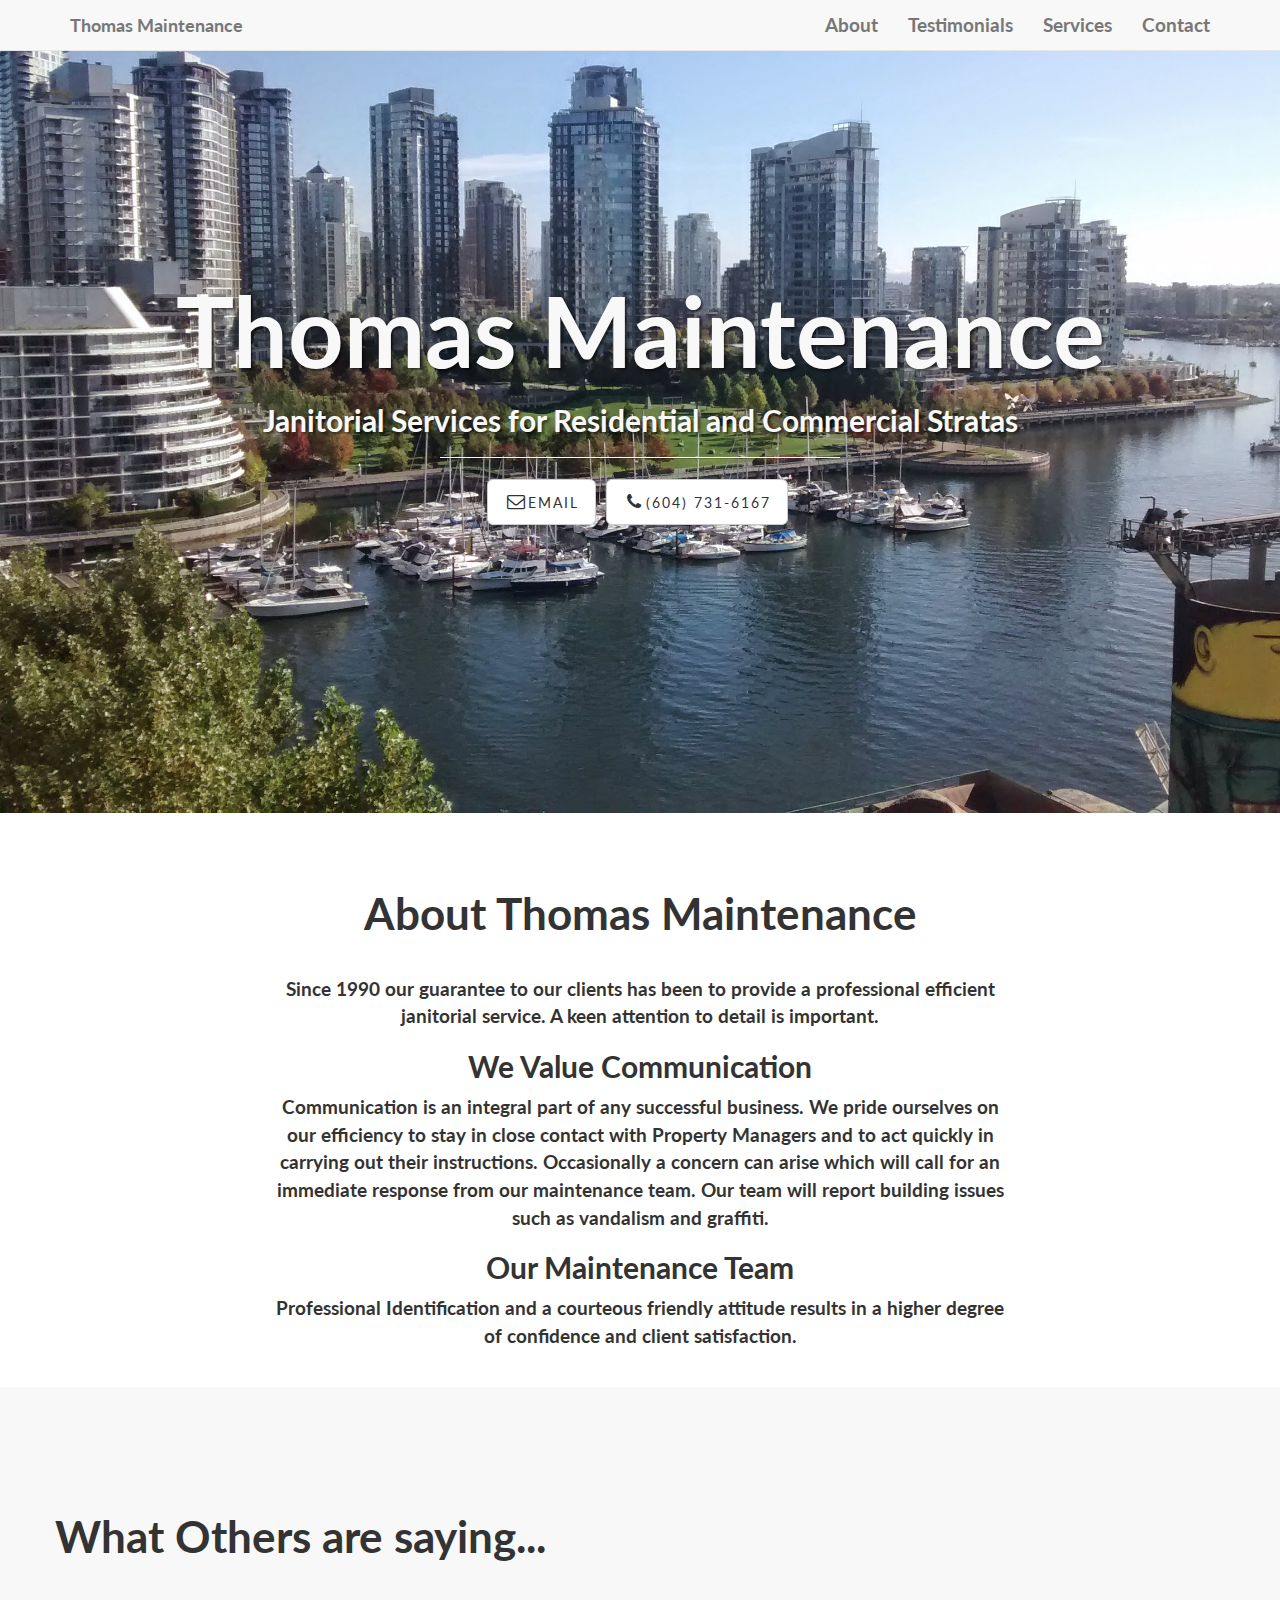
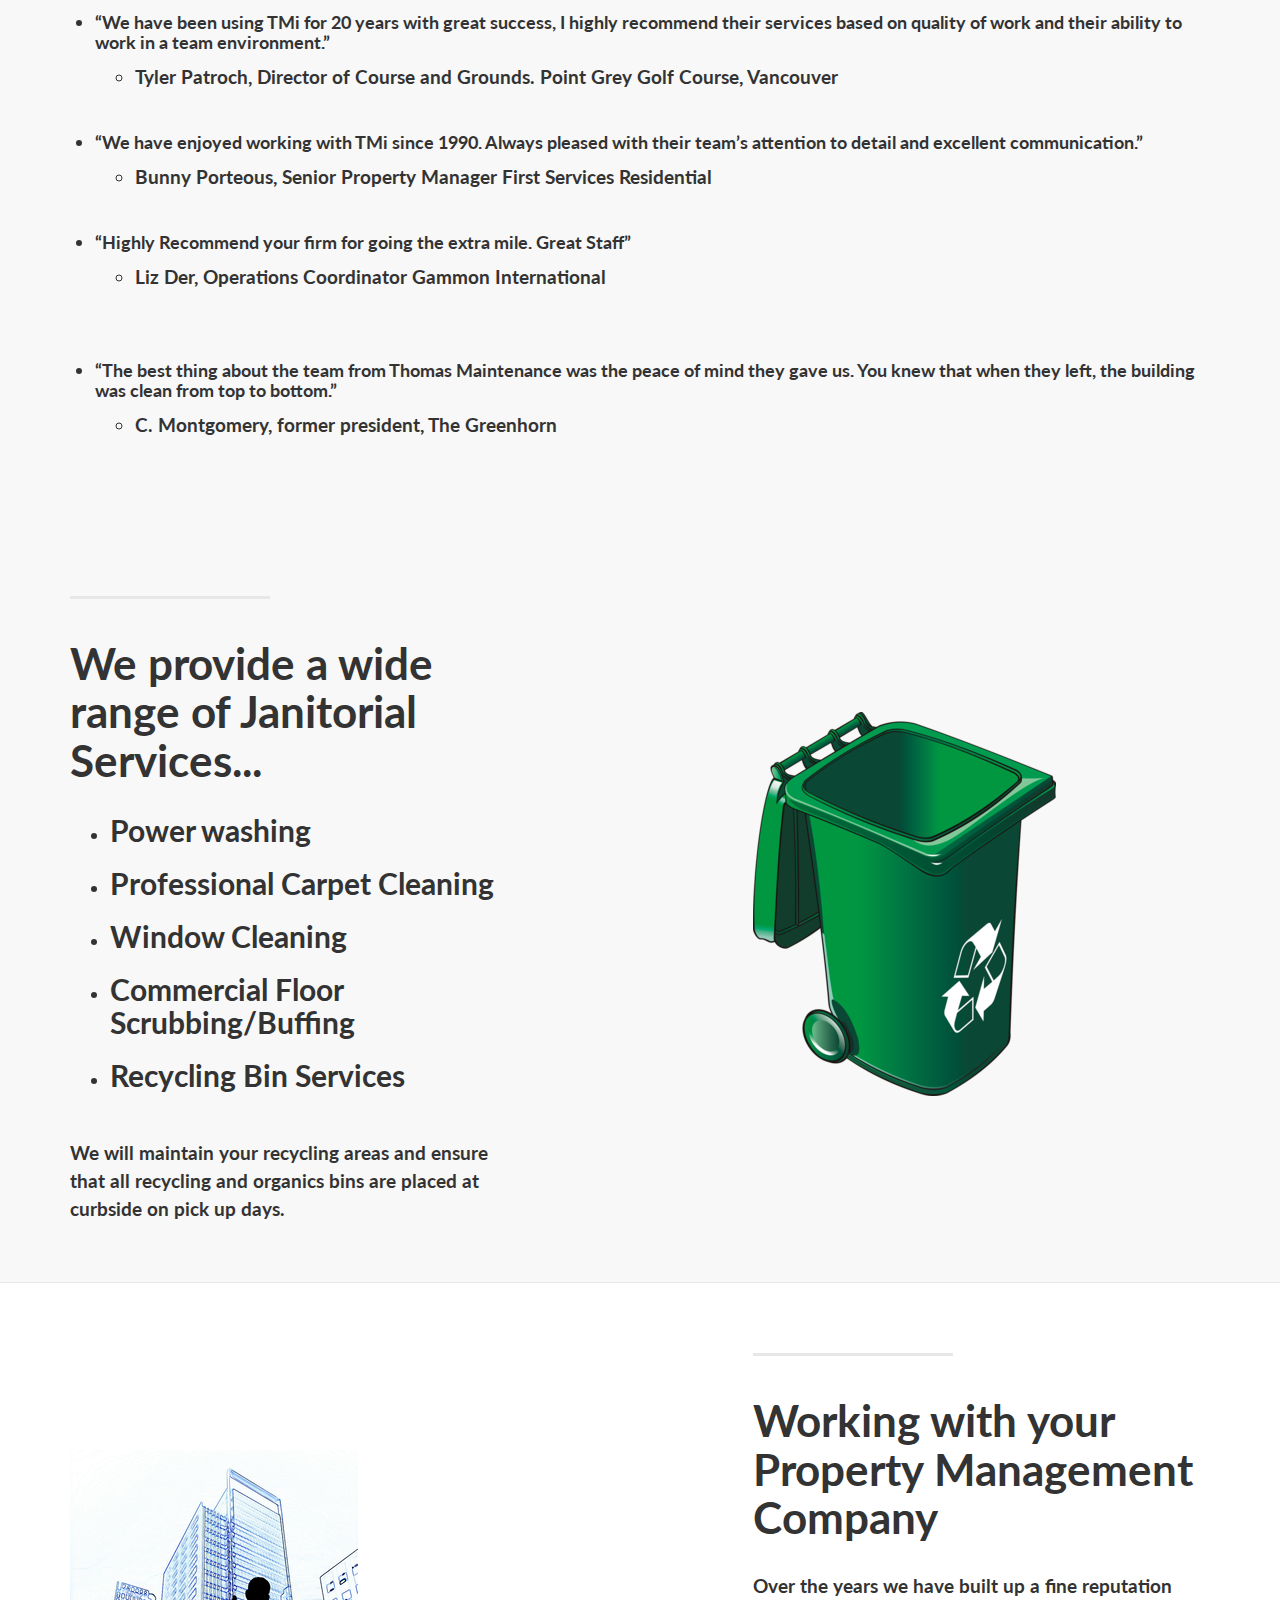
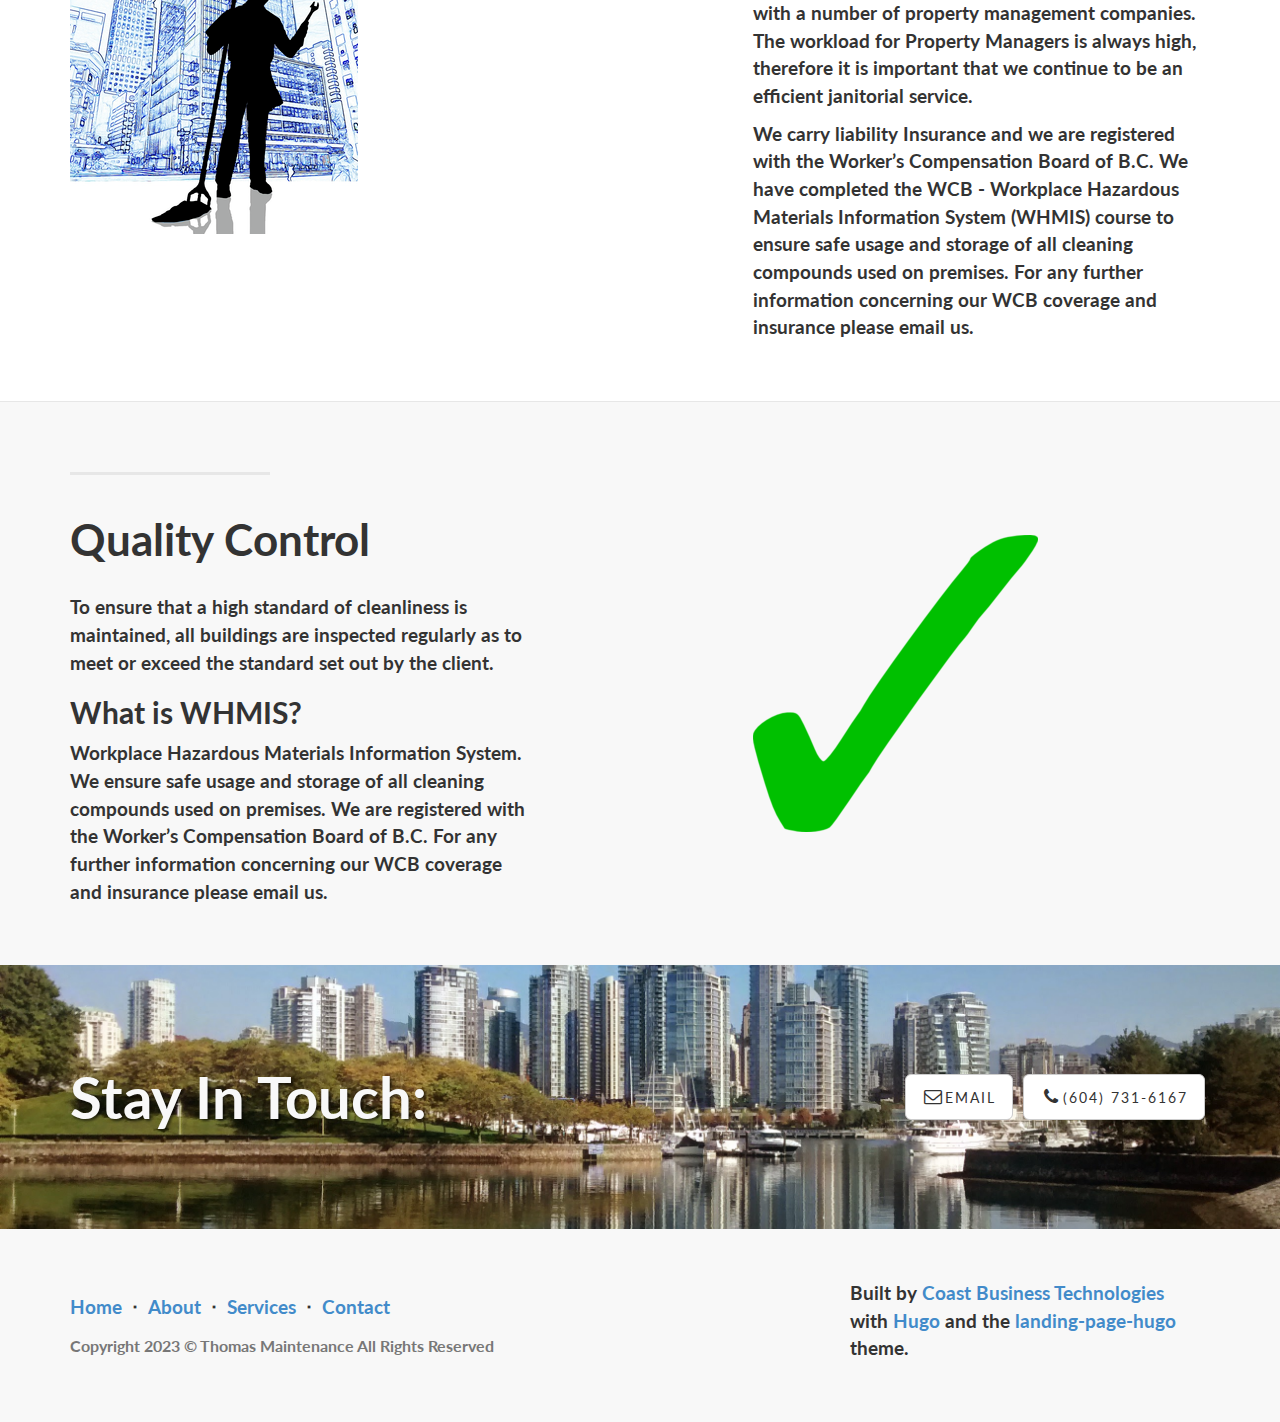
==== commit 969e6138: "deploy: 26d3a1bce3c3b9eaed39b4b45e7e74ffa4b5de9c" ====
--- a/index.html
+++ b/index.html
@@ -1,9 +1,9 @@
 <!doctype html><html><head><meta name=generator content="Hugo 0.65.3"><meta charset=utf-8><meta http-equiv=x-ua-compatible content="IE=edge"><meta name=viewport content="width=device-width,initial-scale=1"><meta name=description content><meta name=author content><base href=/><title>Thomas Maintenance</title><link href=/css/bootstrap.min.css rel=stylesheet><link href=/css/landing-page.css rel=stylesheet><link rel=stylesheet href=/css/pricing.css><link rel=stylesheet href=/css/local.css><link href=/font-awesome-4.7.0/css/font-awesome.min.css rel=stylesheet type=text/css><link href="//fonts.googleapis.com/css?family=Lato:300,400,700,300italic,400italic,700italic" rel=stylesheet type=text/css></head><body><nav class="navbar navbar-default navbar-fixed-top" role=navigation><div class=container><div class="navbar-header page-scroll"><button type=button class=navbar-toggle data-toggle=collapse data-target=#bs-example-navbar-collapse-1>
 <span class=sr-only>Toggle navigation</span>
 <span class=icon-bar></span><span class=icon-bar></span><span class=icon-bar></span></button>
-<a class="page-scroll navbar-brand" href=#intro>Thomas Maintenance</a></div><div class="collapse navbar-collapse" id=bs-example-navbar-collapse-1><ul class="nav navbar-nav navbar-right"><li><a class=page-scroll href=#about>About</a></li><li><a class=page-scroll href=#recommend>Testimonials</a></li><li><a class=page-scroll href=#services>Services</a></li><li><a class=page-scroll href=#contact>Contact</a></li></ul></div></div></nav><section id=intro><div class=intro-header><div class=container><div class=row><div class=col-lg-12><div class=intro-message><h1>Thomas Maintenance</h1><h3>Janitorial Services for Residential and Commercial Stratas</h3><hr class=intro-divider><ul class="list-inline intro-social-buttons"><li><a href=mailto:info@thomasmaintenace.com class="btn btn-default btn-lg"><i class="fa fa-envelope-o fa-fw"></i><span class=network-name>email</span></a></li><li><a href=#ZgotmplZ class="btn btn-default btn-lg"><i class="fa fa- fa-fw"></i><span class=network-name>(604) 731-6167</span></a></li></ul></div></div></div></div></div></section><section id=about class="container content-section text-center"><div class=row><div class="col-lg-8 col-lg-offset-2"><br><br><h2>About Thomas Maintenance</h2><br><p>Since 1990 our guarantee to our clients has been to provide a professional efficient janitorial service. A keen attention to detail is important.</p><h3 id=we-value-communication>We Value Communication</h3><p>Communication is an integral part of any successful business. We pride ourselves on our efficiency to stay in close contact with Property Managers and to act quickly in carrying out their instructions. Occasionally a concern can arise which will call for an immediate response from our maintenance team. Our team will report building issues such as vandalism and graffiti.</p><h3 id=our-maintenance-team>Our Maintenance Team</h3><p>Professional Identification and a courteous friendly attitude results in a higher degree of confidence and client satisfaction.</p><br></div></div></section><section id=recommend><div class=content-section-a><div class=container><div class=row><div class="col-8 col-lg-offset-0"><br><br><h2>What Others are saying...</h2><br><ul><li><h4 id=we-have-been-using-tmi-for-20-years-with-great-success-i-highly-recommend-their-services-based-on-quality-of-work-and-their-ability-to-work-in-a-team-environment>“We have been using TMi for 20 years with great success, I highly recommend their services based on quality of work and their ability to work in a team environment.”</h4><ul><li>Tyler Patroch, Director of Course and Grounds.
+<a class="page-scroll navbar-brand" href=#intro>Thomas Maintenance</a></div><div class="collapse navbar-collapse" id=bs-example-navbar-collapse-1><ul class="nav navbar-nav navbar-right"><li><a class=page-scroll href=#about>About</a></li><li><a class=page-scroll href=#recommend>Testimonials</a></li><li><a class=page-scroll href=#services>Services</a></li><li><a class=page-scroll href=#contact>Contact</a></li></ul></div></div></nav><section id=intro><div class=intro-header><div class=container><div class=row><div class=col-lg-12><div class=intro-message><h1>Thomas Maintenance</h1><h3>Janitorial Services for Residential and Commercial Stratas</h3><hr class=intro-divider><ul class="list-inline intro-social-buttons"><li><a href=mailto:info@thomasmaintenance.com class="btn btn-default btn-lg"><i class="fa fa-envelope-o fa-fw"></i><span class=network-name>email</span></a></li><li><a href=#ZgotmplZ class="btn btn-default btn-lg"><i class="fa fa-phone fa-fw"></i><span class=network-name>(604) 731-6167</span></a></li></ul></div></div></div></div></div></section><section id=about class="container content-section text-center"><div class=row><div class="col-lg-8 col-lg-offset-2"><br><br><h2>About Thomas Maintenance</h2><br><p>Since 1990 our guarantee to our clients has been to provide a professional efficient janitorial service. A keen attention to detail is important.</p><h3 id=we-value-communication>We Value Communication</h3><p>Communication is an integral part of any successful business. We pride ourselves on our efficiency to stay in close contact with Property Managers and to act quickly in carrying out their instructions. Occasionally a concern can arise which will call for an immediate response from our maintenance team. Our team will report building issues such as vandalism and graffiti.</p><h3 id=our-maintenance-team>Our Maintenance Team</h3><p>Professional Identification and a courteous friendly attitude results in a higher degree of confidence and client satisfaction.</p><br></div></div></section><section id=recommend><div class=content-section-a><div class=container><div class=row><div class="col-8 col-lg-offset-0"><br><br><h2>What Others are saying...</h2><br><ul><li><h4 id=we-have-been-using-tmi-for-20-years-with-great-success-i-highly-recommend-their-services-based-on-quality-of-work-and-their-ability-to-work-in-a-team-environment>“We have been using TMi for 20 years with great success, I highly recommend their services based on quality of work and their ability to work in a team environment.”</h4><ul><li>Tyler Patroch, Director of Course and Grounds.
 Point Grey Golf Course, Vancouver
  <br> </li></ul></li><li><h4 id=we-have-enjoyed-working-with-tmi-since-1990-always-pleased-with-their-teams-attention-to-detail-and-excellent-communication>&ldquo;We have enjoyed working with TMi since 1990. Always pleased with their team&rsquo;s attention to detail and excellent communication.&rdquo;</h4><ul><li>Bunny Porteous, Senior Property Manager First Services Residential
- <br> </li></ul></li><li><h4 id=highly-recommend-your-firm-for-going-the-extra-mile-great-staff>“Highly Recommend your firm for going the extra mile. Great Staff”</h4><ul><li>Liz Der, Operations Coordinator Gammon International<br> <br> </li></ul></li><li><h4 id=the-best-thing-about-the-team-from-thomas-maintenance-was-the-peace-of-mind-they-gave-us-you-knew-that-when-they-left-the-building-was-clean-from-top-to-bottom>&ldquo;The best thing about the team from Thomas Maintenance was the peace of mind they gave us. You knew that when they left, the building was clean from top to bottom.&rdquo;</h4><ul><li>C. Montgomery, former president, The Greenhorn</li></ul></li></ul><br></div></div></section><section id=services><div class=content-section-a><div class=container><div class=row><div class="col-lg-5 col-sm-6"><hr class=section-heading-spacer><div class=clearfix></div><h2 class=section-heading>We provide a wide range of Janitorial Services...</h2><ul><li><h3 id=power-washing>Power washing</h3></li><li><h3 id=professional-carpet-cleaning>Professional Carpet Cleaning</h3></li><li><h3 id=window-cleaning>Window Cleaning</h3></li><li><h3 id=commercial-floor-scrubbingbuffing>Commercial Floor Scrubbing/Buffing</h3></li><li><h3 id=recycling-bin-services>Recycling Bin Services</h3></li></ul><p> </p><p>We will maintain your recycling areas and ensure that all recycling and organics bins are placed at curbside on pick up days.</p></div><div class="col-lg-5 col-lg-offset-2 col-sm-6"><img class=img-responsive src=img/bin30.png alt></div></div></div></div><div class=content-section-b><div class=container><div class=row><div class="col-lg-5 col-lg-offset-1 col-sm-push-6 col-sm-6"><hr class=section-heading-spacer><div class=clearfix></div><h2 class=section-heading>Working with your Property Management Company</h2><p>Over the years we have built up a fine reputation with a number of property management companies. The workload for Property Managers is always high, therefore it is important that we continue to be an efficient janitorial service.</p><p>We carry liability Insurance and we are registered with the Worker&rsquo;s Compensation Board of B.C. We have completed the WCB - Workplace Hazardous Materials Information System (WHMIS) course to ensure safe usage and storage of all cleaning compounds used on premises. For any further information concerning our WCB coverage and insurance please email us.</p></div><div class="col-lg-5 col-sm-pull-6 col-sm-6"><img class=img-responsive src=img/janitor30.png alt></div></div></div></div><div class=content-section-a><div class=container><div class=row><div class="col-lg-5 col-sm-6"><hr class=section-heading-spacer><div class=clearfix></div><h2 class=section-heading>Quality Control</h2><p>To ensure that a high standard of cleanliness is maintained, all buildings are inspected regularly as to meet or exceed the standard set out by the client.</p><h3 id=what-is-whmis>What is WHMIS?</h3><p>Workplace Hazardous Materials Information System. We ensure safe usage and storage of all cleaning compounds used on premises. We are registered with the Worker&rsquo;s Compensation Board of B.C. For any further information concerning our WCB coverage and insurance please email us.</p></div><div class="col-lg-5 col-lg-offset-2 col-sm-6"><img class=img-responsive src=img/checkmark1.png alt></div></div></div></div></section><section id=gallery class="container content-section text-center"></section><section id=contact><div class=contact><div class=container><div class=row><div class=col-lg-6><h2>Stay In Touch:</h2></div><div class=col-lg-6><ul class="list-inline contact-social-buttons"><li><a href=mailto:info@thomasmaintenace.com class="btn btn-default btn-lg"><i class="fa fa-envelope-o fa-fw"></i><span class=network-name>email</span></a></li><li><a href=#ZgotmplZ class="btn btn-default btn-lg"><i class="fa fa- fa-fw"></i><span class=network-name>(604) 731-6167</span></a></li></ul></div></div></div></div></section><footer><div class=container><div class=row><div class=col-md-8><ul class=list-inline><li><a class=page-scroll href=#intro>Home</a></li><li class=footer-menu-divider>&sdot;</li><li><a class=page-scroll href=#about>About</a></li><li class=footer-menu-divider>&sdot;</li><li><a class=page-scroll href=#services>Services</a></li><li class=footer-menu-divider>&sdot;</li><li><a class=page-scroll href=#contact>Contact</a></li></ul><p class="copyright text-muted small">Copyright 2023 &copy; Thomas Maintenance All Rights Reserved</p></div><div class=col-md-4>Built by <a href=http://www.coastsystems.net>Coast Business Technologies</a><p>with <a href=http://gohugo.io>Hugo</a> and the
+ <br> </li></ul></li><li><h4 id=highly-recommend-your-firm-for-going-the-extra-mile-great-staff>“Highly Recommend your firm for going the extra mile. Great Staff”</h4><ul><li>Liz Der, Operations Coordinator Gammon International<br> <br> </li></ul></li><li><h4 id=the-best-thing-about-the-team-from-thomas-maintenance-was-the-peace-of-mind-they-gave-us-you-knew-that-when-they-left-the-building-was-clean-from-top-to-bottom>&ldquo;The best thing about the team from Thomas Maintenance was the peace of mind they gave us. You knew that when they left, the building was clean from top to bottom.&rdquo;</h4><ul><li>C. Montgomery, former president, The Greenhorn</li></ul></li></ul><br></div></div></section><section id=services><div class=content-section-a><div class=container><div class=row><div class="col-lg-5 col-sm-6"><hr class=section-heading-spacer><div class=clearfix></div><h2 class=section-heading>We provide a wide range of Janitorial Services...</h2><ul><li><h3 id=power-washing>Power washing</h3></li><li><h3 id=professional-carpet-cleaning>Professional Carpet Cleaning</h3></li><li><h3 id=window-cleaning>Window Cleaning</h3></li><li><h3 id=commercial-floor-scrubbingbuffing>Commercial Floor Scrubbing/Buffing</h3></li><li><h3 id=recycling-bin-services>Recycling Bin Services</h3></li></ul><p> </p><p>We will maintain your recycling areas and ensure that all recycling and organics bins are placed at curbside on pick up days.</p></div><div class="col-lg-5 col-lg-offset-2 col-sm-6"><img class=img-responsive src=img/bin30.png alt></div></div></div></div><div class=content-section-b><div class=container><div class=row><div class="col-lg-5 col-lg-offset-1 col-sm-push-6 col-sm-6"><hr class=section-heading-spacer><div class=clearfix></div><h2 class=section-heading>Working with your Property Management Company</h2><p>Over the years we have built up a fine reputation with a number of property management companies. The workload for Property Managers is always high, therefore it is important that we continue to be an efficient janitorial service.</p><p>We carry liability Insurance and we are registered with the Worker&rsquo;s Compensation Board of B.C. We have completed the WCB - Workplace Hazardous Materials Information System (WHMIS) course to ensure safe usage and storage of all cleaning compounds used on premises. For any further information concerning our WCB coverage and insurance please email us.</p></div><div class="col-lg-5 col-sm-pull-6 col-sm-6"><img class=img-responsive src=img/janitor30.png alt></div></div></div></div><div class=content-section-a><div class=container><div class=row><div class="col-lg-5 col-sm-6"><hr class=section-heading-spacer><div class=clearfix></div><h2 class=section-heading>Quality Control</h2><p>To ensure that a high standard of cleanliness is maintained, all buildings are inspected regularly as to meet or exceed the standard set out by the client.</p><h3 id=what-is-whmis>What is WHMIS?</h3><p>Workplace Hazardous Materials Information System. We ensure safe usage and storage of all cleaning compounds used on premises. We are registered with the Worker&rsquo;s Compensation Board of B.C. For any further information concerning our WCB coverage and insurance please email us.</p></div><div class="col-lg-5 col-lg-offset-2 col-sm-6"><img class=img-responsive src=img/checkmark1.png alt></div></div></div></div></section><section id=gallery class="container content-section text-center"></section><section id=contact><div class=contact><div class=container><div class=row><div class=col-lg-6><h2>Stay In Touch:</h2></div><div class=col-lg-6><ul class="list-inline contact-social-buttons"><li><a href=mailto:info@thomasmaintenance.com class="btn btn-default btn-lg"><i class="fa fa-envelope-o fa-fw"></i><span class=network-name>email</span></a></li><li><a href=#ZgotmplZ class="btn btn-default btn-lg"><i class="fa fa-phone fa-fw"></i><span class=network-name>(604) 731-6167</span></a></li></ul></div></div></div></div></section><footer><div class=container><div class=row><div class=col-md-8><ul class=list-inline><li><a class=page-scroll href=#intro>Home</a></li><li class=footer-menu-divider>&sdot;</li><li><a class=page-scroll href=#about>About</a></li><li class=footer-menu-divider>&sdot;</li><li><a class=page-scroll href=#services>Services</a></li><li class=footer-menu-divider>&sdot;</li><li><a class=page-scroll href=#contact>Contact</a></li></ul><p class="copyright text-muted small">Copyright 2023 &copy; Thomas Maintenance All Rights Reserved</p></div><div class=col-md-4>Built by <a href=http://www.coastsystems.net>Coast Business Technologies</a><p>with <a href=http://gohugo.io>Hugo</a> and the
 <a href=https://github.com/crakjie/landing-page-hugo>landing-page-hugo</a>
 theme.</div></div></div></footer><script src=/js/jquery-1.11.0.js></script><script src=/js/jquery.easing.min.js></script><script src=/js/bootstrap.min.js></script><script src=js/landing-page.js></script></body></html>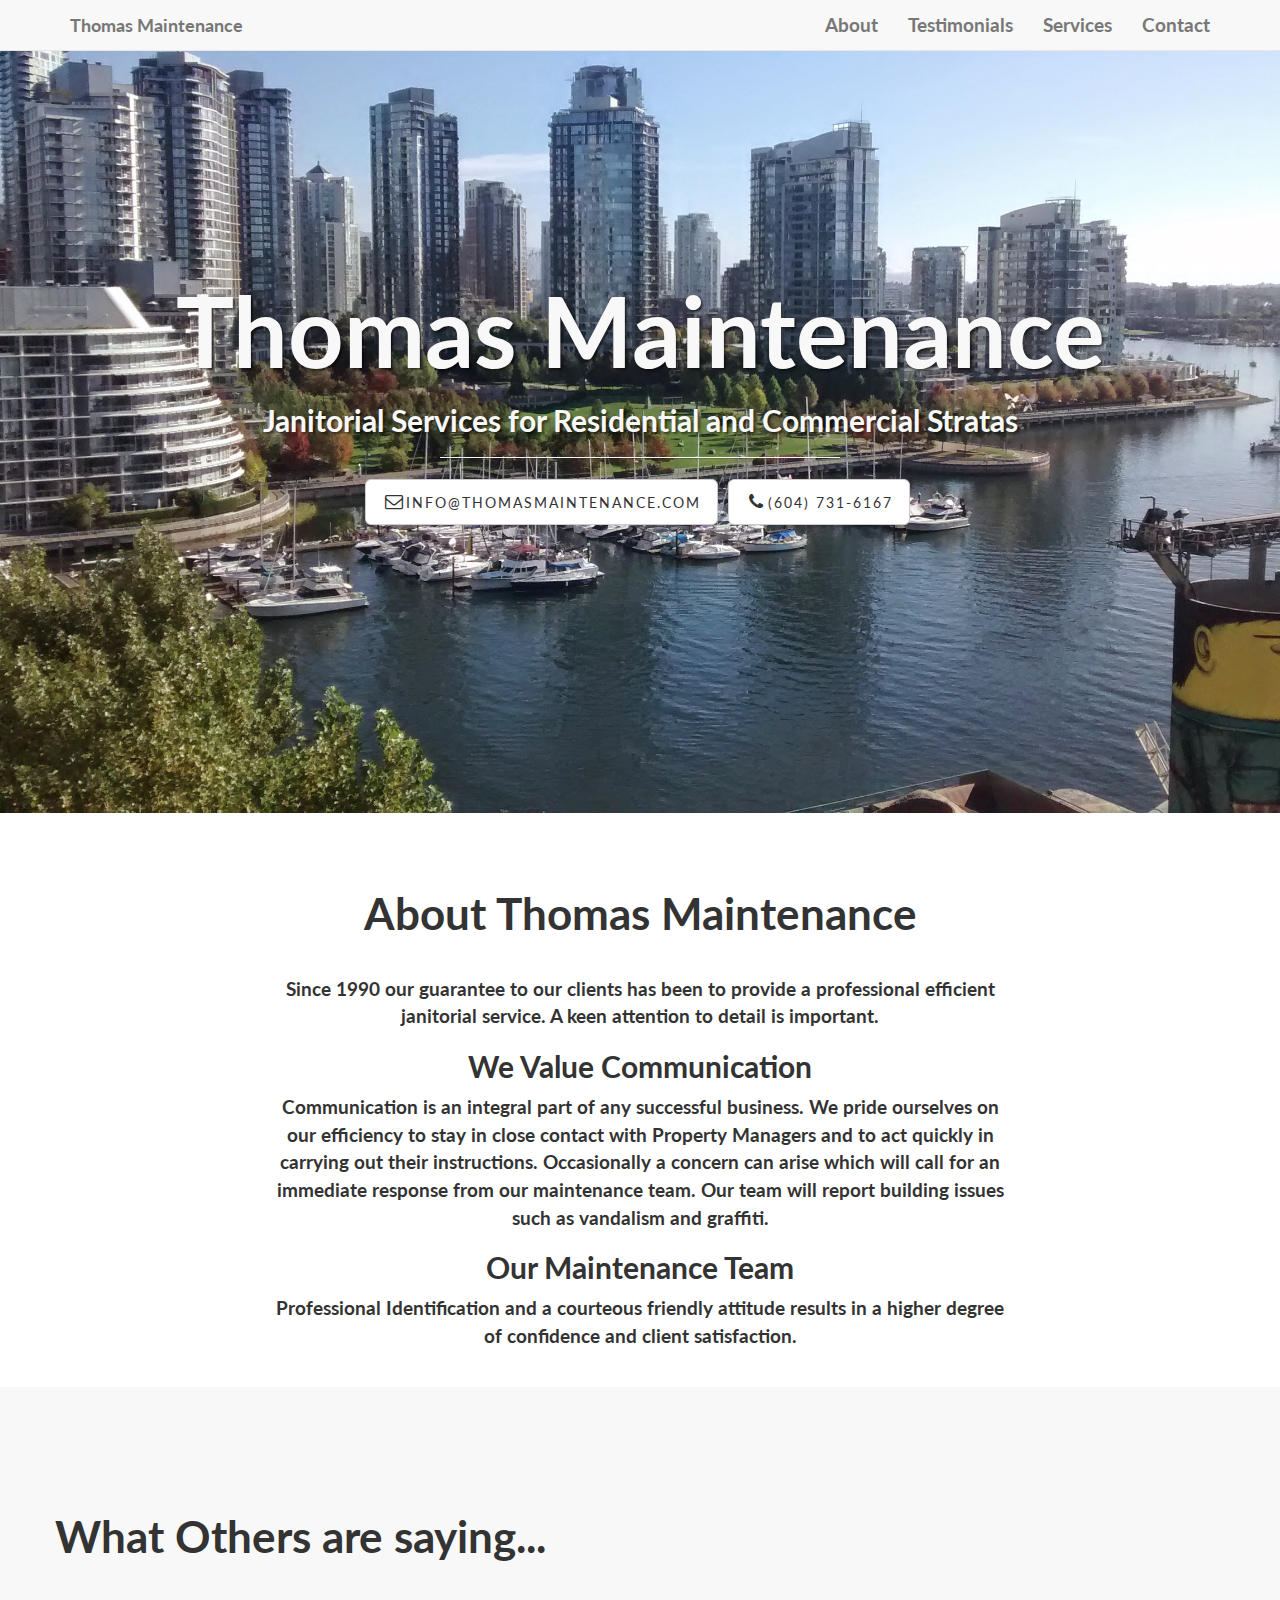
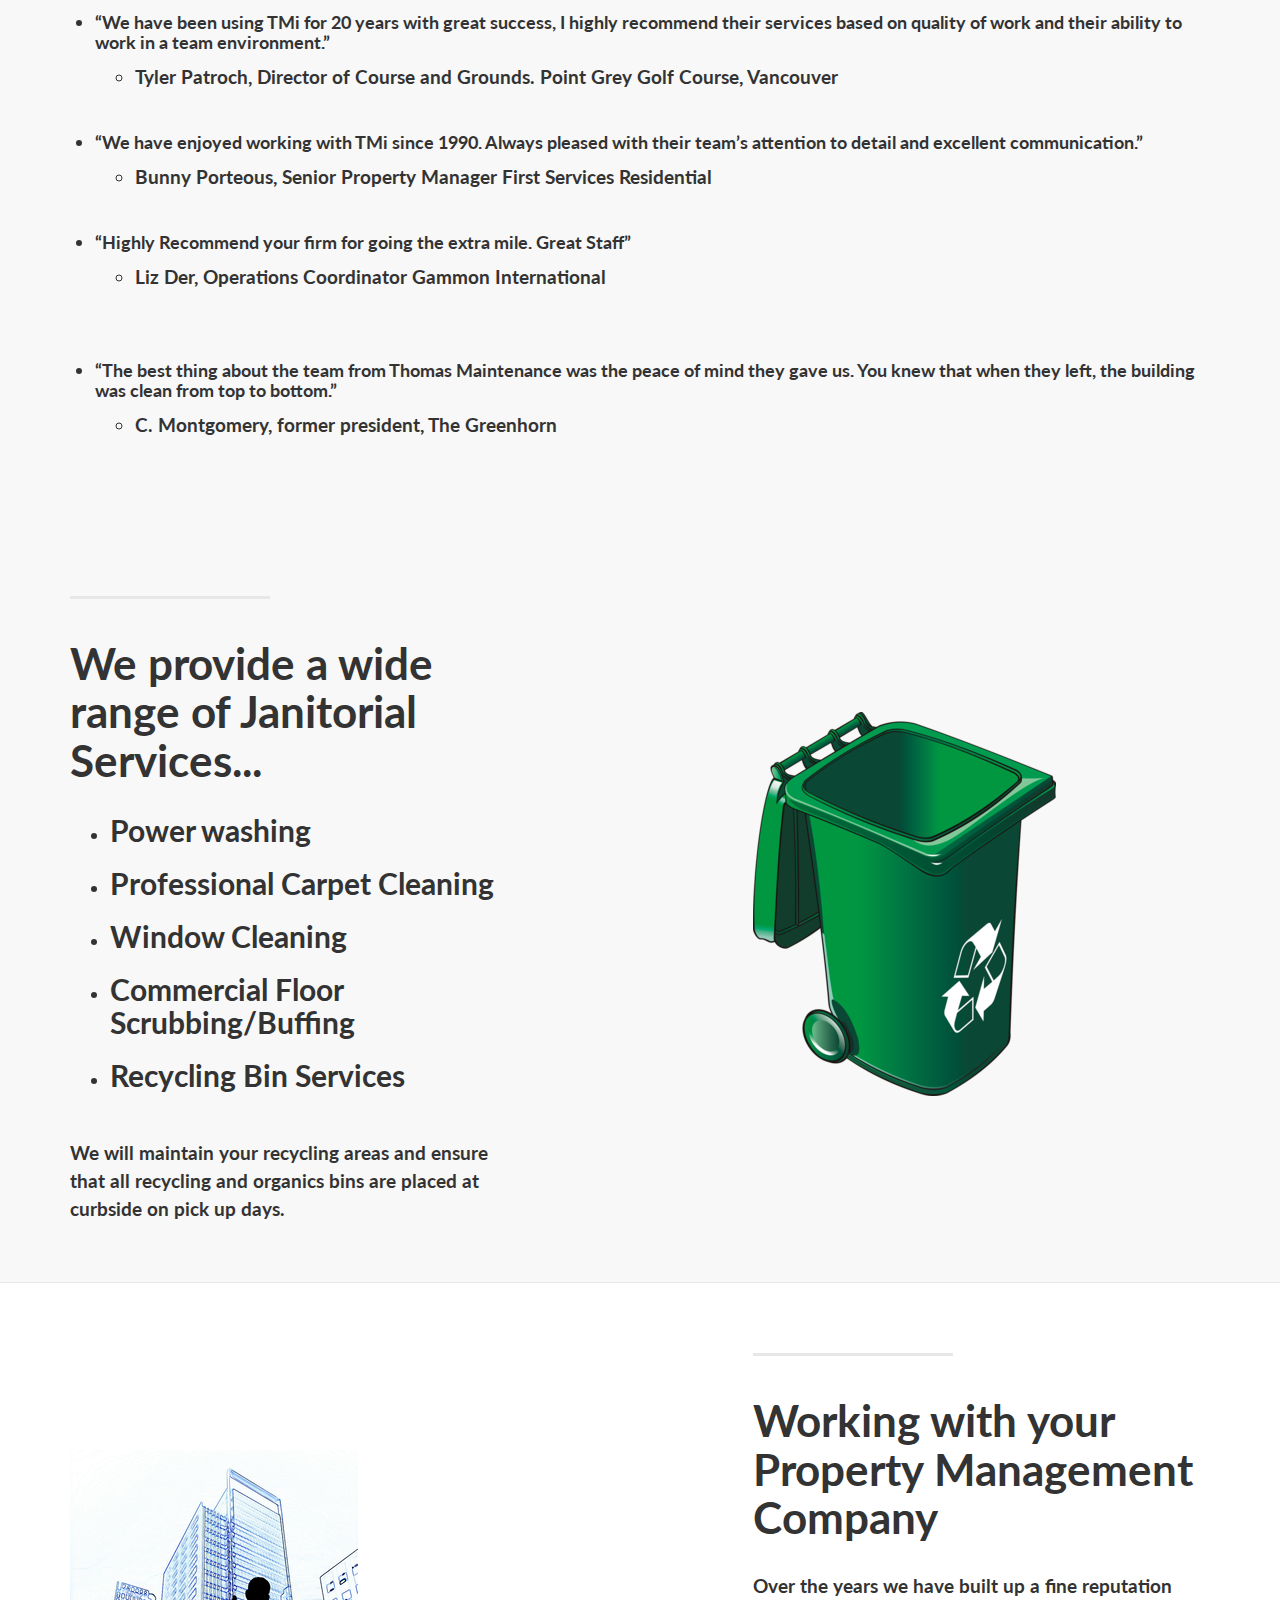
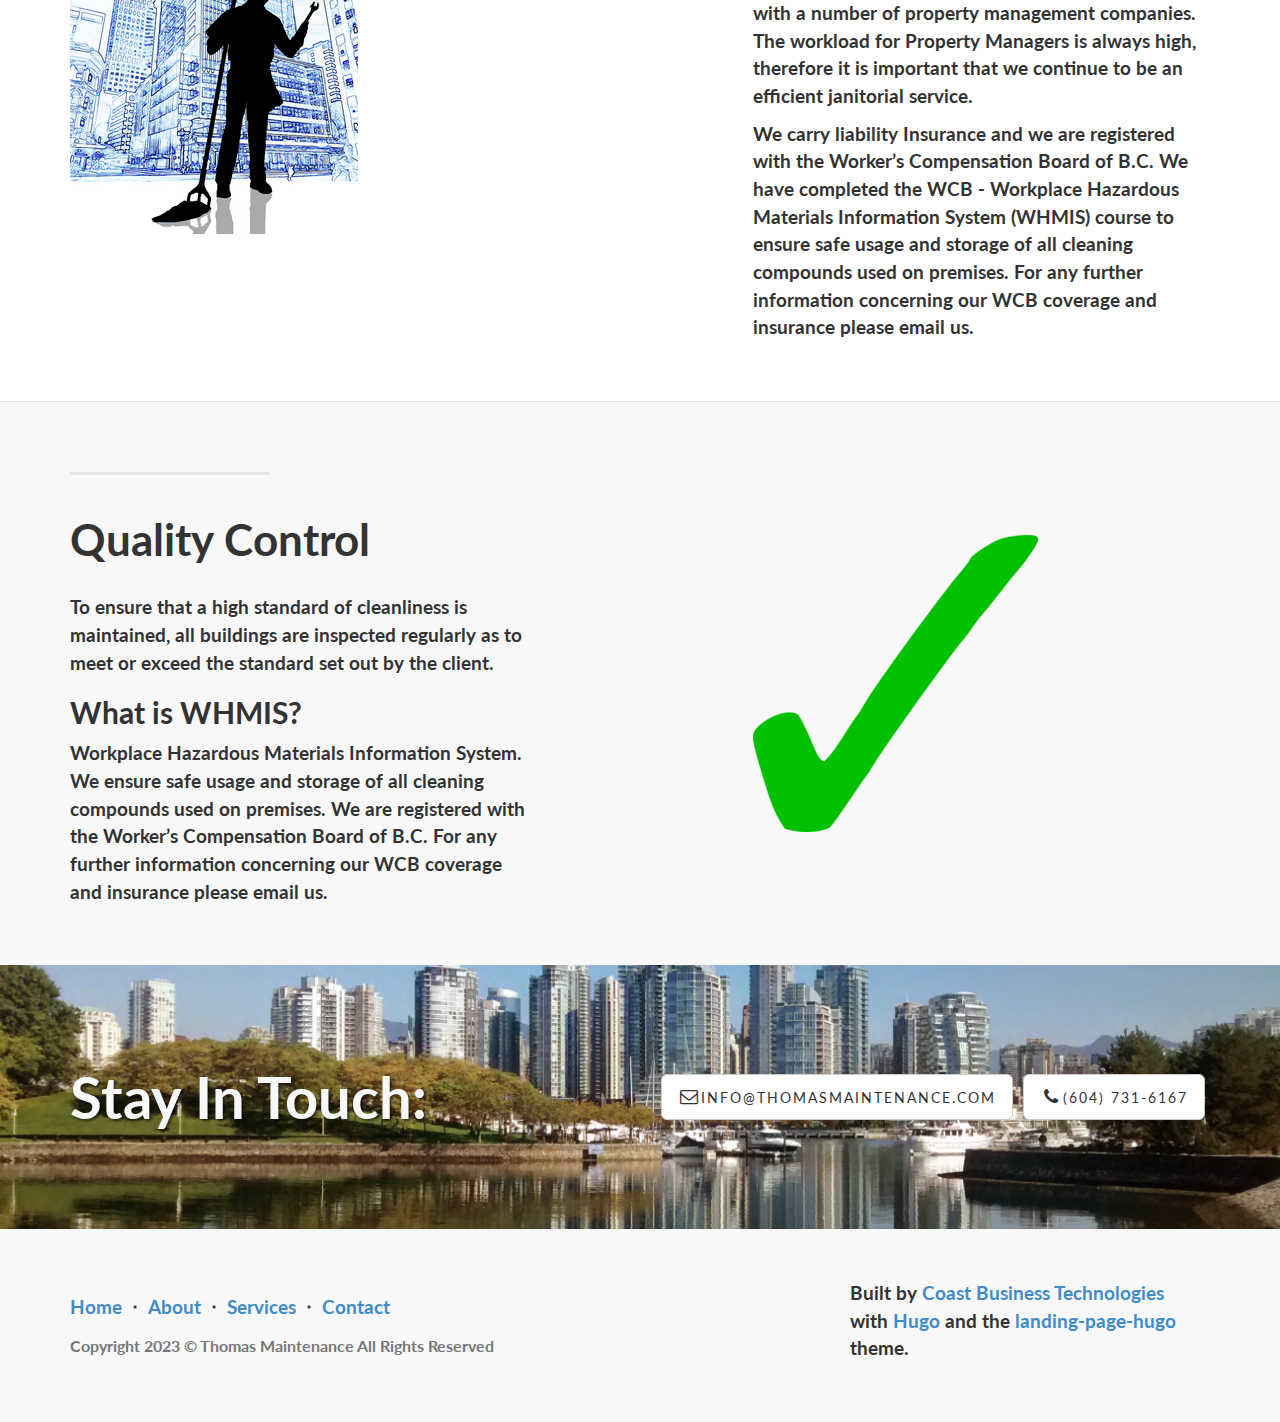
==== commit 1b6dd8ec: "deploy: e6a9ea8aeb963b3891a1a07c3a38aa48964936c4" ====
--- a/index.html
+++ b/index.html
@@ -1,9 +1,9 @@
 <!doctype html><html><head><meta name=generator content="Hugo 0.65.3"><meta charset=utf-8><meta http-equiv=x-ua-compatible content="IE=edge"><meta name=viewport content="width=device-width,initial-scale=1"><meta name=description content><meta name=author content><base href=/><title>Thomas Maintenance</title><link href=/css/bootstrap.min.css rel=stylesheet><link href=/css/landing-page.css rel=stylesheet><link rel=stylesheet href=/css/pricing.css><link rel=stylesheet href=/css/local.css><link href=/font-awesome-4.7.0/css/font-awesome.min.css rel=stylesheet type=text/css><link href="//fonts.googleapis.com/css?family=Lato:300,400,700,300italic,400italic,700italic" rel=stylesheet type=text/css></head><body><nav class="navbar navbar-default navbar-fixed-top" role=navigation><div class=container><div class="navbar-header page-scroll"><button type=button class=navbar-toggle data-toggle=collapse data-target=#bs-example-navbar-collapse-1>
 <span class=sr-only>Toggle navigation</span>
 <span class=icon-bar></span><span class=icon-bar></span><span class=icon-bar></span></button>
-<a class="page-scroll navbar-brand" href=#intro>Thomas Maintenance</a></div><div class="collapse navbar-collapse" id=bs-example-navbar-collapse-1><ul class="nav navbar-nav navbar-right"><li><a class=page-scroll href=#about>About</a></li><li><a class=page-scroll href=#recommend>Testimonials</a></li><li><a class=page-scroll href=#services>Services</a></li><li><a class=page-scroll href=#contact>Contact</a></li></ul></div></div></nav><section id=intro><div class=intro-header><div class=container><div class=row><div class=col-lg-12><div class=intro-message><h1>Thomas Maintenance</h1><h3>Janitorial Services for Residential and Commercial Stratas</h3><hr class=intro-divider><ul class="list-inline intro-social-buttons"><li><a href=mailto:info@thomasmaintenance.com class="btn btn-default btn-lg"><i class="fa fa-envelope-o fa-fw"></i><span class=network-name>email</span></a></li><li><a href=#ZgotmplZ class="btn btn-default btn-lg"><i class="fa fa-phone fa-fw"></i><span class=network-name>(604) 731-6167</span></a></li></ul></div></div></div></div></div></section><section id=about class="container content-section text-center"><div class=row><div class="col-lg-8 col-lg-offset-2"><br><br><h2>About Thomas Maintenance</h2><br><p>Since 1990 our guarantee to our clients has been to provide a professional efficient janitorial service. A keen attention to detail is important.</p><h3 id=we-value-communication>We Value Communication</h3><p>Communication is an integral part of any successful business. We pride ourselves on our efficiency to stay in close contact with Property Managers and to act quickly in carrying out their instructions. Occasionally a concern can arise which will call for an immediate response from our maintenance team. Our team will report building issues such as vandalism and graffiti.</p><h3 id=our-maintenance-team>Our Maintenance Team</h3><p>Professional Identification and a courteous friendly attitude results in a higher degree of confidence and client satisfaction.</p><br></div></div></section><section id=recommend><div class=content-section-a><div class=container><div class=row><div class="col-8 col-lg-offset-0"><br><br><h2>What Others are saying...</h2><br><ul><li><h4 id=we-have-been-using-tmi-for-20-years-with-great-success-i-highly-recommend-their-services-based-on-quality-of-work-and-their-ability-to-work-in-a-team-environment>“We have been using TMi for 20 years with great success, I highly recommend their services based on quality of work and their ability to work in a team environment.”</h4><ul><li>Tyler Patroch, Director of Course and Grounds.
+<a class="page-scroll navbar-brand" href=#intro>Thomas Maintenance</a></div><div class="collapse navbar-collapse" id=bs-example-navbar-collapse-1><ul class="nav navbar-nav navbar-right"><li><a class=page-scroll href=#about>About</a></li><li><a class=page-scroll href=#recommend>Testimonials</a></li><li><a class=page-scroll href=#services>Services</a></li><li><a class=page-scroll href=#contact>Contact</a></li></ul></div></div></nav><section id=intro><div class=intro-header><div class=container><div class=row><div class=col-lg-12><div class=intro-message><h1>Thomas Maintenance</h1><h3>Janitorial Services for Residential and Commercial Stratas</h3><hr class=intro-divider><ul class="list-inline intro-social-buttons"><li><a href=mailto:info@thomasmaintenance.com class="btn btn-default btn-lg"><i class="fa fa-envelope-o fa-fw"></i><span class=network-name>info@thomasmaintenance.com</span></a></li><li><a href=#ZgotmplZ class="btn btn-default btn-lg"><i class="fa fa-phone fa-fw"></i><span class=network-name>(604) 731-6167</span></a></li></ul></div></div></div></div></div></section><section id=about class="container content-section text-center"><div class=row><div class="col-lg-8 col-lg-offset-2"><br><br><h2>About Thomas Maintenance</h2><br><p>Since 1990 our guarantee to our clients has been to provide a professional efficient janitorial service. A keen attention to detail is important.</p><h3 id=we-value-communication>We Value Communication</h3><p>Communication is an integral part of any successful business. We pride ourselves on our efficiency to stay in close contact with Property Managers and to act quickly in carrying out their instructions. Occasionally a concern can arise which will call for an immediate response from our maintenance team. Our team will report building issues such as vandalism and graffiti.</p><h3 id=our-maintenance-team>Our Maintenance Team</h3><p>Professional Identification and a courteous friendly attitude results in a higher degree of confidence and client satisfaction.</p><br></div></div></section><section id=recommend><div class=content-section-a><div class=container><div class=row><div class="col-8 col-lg-offset-0"><br><br><h2>What Others are saying...</h2><br><ul><li><h4 id=we-have-been-using-tmi-for-20-years-with-great-success-i-highly-recommend-their-services-based-on-quality-of-work-and-their-ability-to-work-in-a-team-environment>“We have been using TMi for 20 years with great success, I highly recommend their services based on quality of work and their ability to work in a team environment.”</h4><ul><li>Tyler Patroch, Director of Course and Grounds.
 Point Grey Golf Course, Vancouver
  <br> </li></ul></li><li><h4 id=we-have-enjoyed-working-with-tmi-since-1990-always-pleased-with-their-teams-attention-to-detail-and-excellent-communication>&ldquo;We have enjoyed working with TMi since 1990. Always pleased with their team&rsquo;s attention to detail and excellent communication.&rdquo;</h4><ul><li>Bunny Porteous, Senior Property Manager First Services Residential
- <br> </li></ul></li><li><h4 id=highly-recommend-your-firm-for-going-the-extra-mile-great-staff>“Highly Recommend your firm for going the extra mile. Great Staff”</h4><ul><li>Liz Der, Operations Coordinator Gammon International<br> <br> </li></ul></li><li><h4 id=the-best-thing-about-the-team-from-thomas-maintenance-was-the-peace-of-mind-they-gave-us-you-knew-that-when-they-left-the-building-was-clean-from-top-to-bottom>&ldquo;The best thing about the team from Thomas Maintenance was the peace of mind they gave us. You knew that when they left, the building was clean from top to bottom.&rdquo;</h4><ul><li>C. Montgomery, former president, The Greenhorn</li></ul></li></ul><br></div></div></section><section id=services><div class=content-section-a><div class=container><div class=row><div class="col-lg-5 col-sm-6"><hr class=section-heading-spacer><div class=clearfix></div><h2 class=section-heading>We provide a wide range of Janitorial Services...</h2><ul><li><h3 id=power-washing>Power washing</h3></li><li><h3 id=professional-carpet-cleaning>Professional Carpet Cleaning</h3></li><li><h3 id=window-cleaning>Window Cleaning</h3></li><li><h3 id=commercial-floor-scrubbingbuffing>Commercial Floor Scrubbing/Buffing</h3></li><li><h3 id=recycling-bin-services>Recycling Bin Services</h3></li></ul><p> </p><p>We will maintain your recycling areas and ensure that all recycling and organics bins are placed at curbside on pick up days.</p></div><div class="col-lg-5 col-lg-offset-2 col-sm-6"><img class=img-responsive src=img/bin30.png alt></div></div></div></div><div class=content-section-b><div class=container><div class=row><div class="col-lg-5 col-lg-offset-1 col-sm-push-6 col-sm-6"><hr class=section-heading-spacer><div class=clearfix></div><h2 class=section-heading>Working with your Property Management Company</h2><p>Over the years we have built up a fine reputation with a number of property management companies. The workload for Property Managers is always high, therefore it is important that we continue to be an efficient janitorial service.</p><p>We carry liability Insurance and we are registered with the Worker&rsquo;s Compensation Board of B.C. We have completed the WCB - Workplace Hazardous Materials Information System (WHMIS) course to ensure safe usage and storage of all cleaning compounds used on premises. For any further information concerning our WCB coverage and insurance please email us.</p></div><div class="col-lg-5 col-sm-pull-6 col-sm-6"><img class=img-responsive src=img/janitor30.png alt></div></div></div></div><div class=content-section-a><div class=container><div class=row><div class="col-lg-5 col-sm-6"><hr class=section-heading-spacer><div class=clearfix></div><h2 class=section-heading>Quality Control</h2><p>To ensure that a high standard of cleanliness is maintained, all buildings are inspected regularly as to meet or exceed the standard set out by the client.</p><h3 id=what-is-whmis>What is WHMIS?</h3><p>Workplace Hazardous Materials Information System. We ensure safe usage and storage of all cleaning compounds used on premises. We are registered with the Worker&rsquo;s Compensation Board of B.C. For any further information concerning our WCB coverage and insurance please email us.</p></div><div class="col-lg-5 col-lg-offset-2 col-sm-6"><img class=img-responsive src=img/checkmark1.png alt></div></div></div></div></section><section id=gallery class="container content-section text-center"></section><section id=contact><div class=contact><div class=container><div class=row><div class=col-lg-6><h2>Stay In Touch:</h2></div><div class=col-lg-6><ul class="list-inline contact-social-buttons"><li><a href=mailto:info@thomasmaintenance.com class="btn btn-default btn-lg"><i class="fa fa-envelope-o fa-fw"></i><span class=network-name>email</span></a></li><li><a href=#ZgotmplZ class="btn btn-default btn-lg"><i class="fa fa-phone fa-fw"></i><span class=network-name>(604) 731-6167</span></a></li></ul></div></div></div></div></section><footer><div class=container><div class=row><div class=col-md-8><ul class=list-inline><li><a class=page-scroll href=#intro>Home</a></li><li class=footer-menu-divider>&sdot;</li><li><a class=page-scroll href=#about>About</a></li><li class=footer-menu-divider>&sdot;</li><li><a class=page-scroll href=#services>Services</a></li><li class=footer-menu-divider>&sdot;</li><li><a class=page-scroll href=#contact>Contact</a></li></ul><p class="copyright text-muted small">Copyright 2023 &copy; Thomas Maintenance All Rights Reserved</p></div><div class=col-md-4>Built by <a href=http://www.coastsystems.net>Coast Business Technologies</a><p>with <a href=http://gohugo.io>Hugo</a> and the
+ <br> </li></ul></li><li><h4 id=highly-recommend-your-firm-for-going-the-extra-mile-great-staff>“Highly Recommend your firm for going the extra mile. Great Staff”</h4><ul><li>Liz Der, Operations Coordinator Gammon International<br> <br> </li></ul></li><li><h4 id=the-best-thing-about-the-team-from-thomas-maintenance-was-the-peace-of-mind-they-gave-us-you-knew-that-when-they-left-the-building-was-clean-from-top-to-bottom>&ldquo;The best thing about the team from Thomas Maintenance was the peace of mind they gave us. You knew that when they left, the building was clean from top to bottom.&rdquo;</h4><ul><li>C. Montgomery, former president, The Greenhorn</li></ul></li></ul><br></div></div></section><section id=services><div class=content-section-a><div class=container><div class=row><div class="col-lg-5 col-sm-6"><hr class=section-heading-spacer><div class=clearfix></div><h2 class=section-heading>We provide a wide range of Janitorial Services...</h2><ul><li><h3 id=power-washing>Power washing</h3></li><li><h3 id=professional-carpet-cleaning>Professional Carpet Cleaning</h3></li><li><h3 id=window-cleaning>Window Cleaning</h3></li><li><h3 id=commercial-floor-scrubbingbuffing>Commercial Floor Scrubbing/Buffing</h3></li><li><h3 id=recycling-bin-services>Recycling Bin Services</h3></li></ul><p> </p><p>We will maintain your recycling areas and ensure that all recycling and organics bins are placed at curbside on pick up days.</p></div><div class="col-lg-5 col-lg-offset-2 col-sm-6"><img class=img-responsive src=img/bin30.png alt></div></div></div></div><div class=content-section-b><div class=container><div class=row><div class="col-lg-5 col-lg-offset-1 col-sm-push-6 col-sm-6"><hr class=section-heading-spacer><div class=clearfix></div><h2 class=section-heading>Working with your Property Management Company</h2><p>Over the years we have built up a fine reputation with a number of property management companies. The workload for Property Managers is always high, therefore it is important that we continue to be an efficient janitorial service.</p><p>We carry liability Insurance and we are registered with the Worker&rsquo;s Compensation Board of B.C. We have completed the WCB - Workplace Hazardous Materials Information System (WHMIS) course to ensure safe usage and storage of all cleaning compounds used on premises. For any further information concerning our WCB coverage and insurance please email us.</p></div><div class="col-lg-5 col-sm-pull-6 col-sm-6"><img class=img-responsive src=img/janitor30.png alt></div></div></div></div><div class=content-section-a><div class=container><div class=row><div class="col-lg-5 col-sm-6"><hr class=section-heading-spacer><div class=clearfix></div><h2 class=section-heading>Quality Control</h2><p>To ensure that a high standard of cleanliness is maintained, all buildings are inspected regularly as to meet or exceed the standard set out by the client.</p><h3 id=what-is-whmis>What is WHMIS?</h3><p>Workplace Hazardous Materials Information System. We ensure safe usage and storage of all cleaning compounds used on premises. We are registered with the Worker&rsquo;s Compensation Board of B.C. For any further information concerning our WCB coverage and insurance please email us.</p></div><div class="col-lg-5 col-lg-offset-2 col-sm-6"><img class=img-responsive src=img/checkmark1.png alt></div></div></div></div></section><section id=gallery class="container content-section text-center"></section><section id=contact><div class=contact><div class=container><div class=row><div class=col-lg-6><h2>Stay In Touch:</h2></div><div class=col-lg-6><ul class="list-inline contact-social-buttons"><li><a href=mailto:info@thomasmaintenance.com class="btn btn-default btn-lg"><i class="fa fa-envelope-o fa-fw"></i><span class=network-name>info@thomasmaintenance.com</span></a></li><li><a href=#ZgotmplZ class="btn btn-default btn-lg"><i class="fa fa-phone fa-fw"></i><span class=network-name>(604) 731-6167</span></a></li></ul></div></div></div></div></section><footer><div class=container><div class=row><div class=col-md-8><ul class=list-inline><li><a class=page-scroll href=#intro>Home</a></li><li class=footer-menu-divider>&sdot;</li><li><a class=page-scroll href=#about>About</a></li><li class=footer-menu-divider>&sdot;</li><li><a class=page-scroll href=#services>Services</a></li><li class=footer-menu-divider>&sdot;</li><li><a class=page-scroll href=#contact>Contact</a></li></ul><p class="copyright text-muted small">Copyright 2023 &copy; Thomas Maintenance All Rights Reserved</p></div><div class=col-md-4>Built by <a href=http://www.coastsystems.net>Coast Business Technologies</a><p>with <a href=http://gohugo.io>Hugo</a> and the
 <a href=https://github.com/crakjie/landing-page-hugo>landing-page-hugo</a>
 theme.</div></div></div></footer><script src=/js/jquery-1.11.0.js></script><script src=/js/jquery.easing.min.js></script><script src=/js/bootstrap.min.js></script><script src=js/landing-page.js></script></body></html>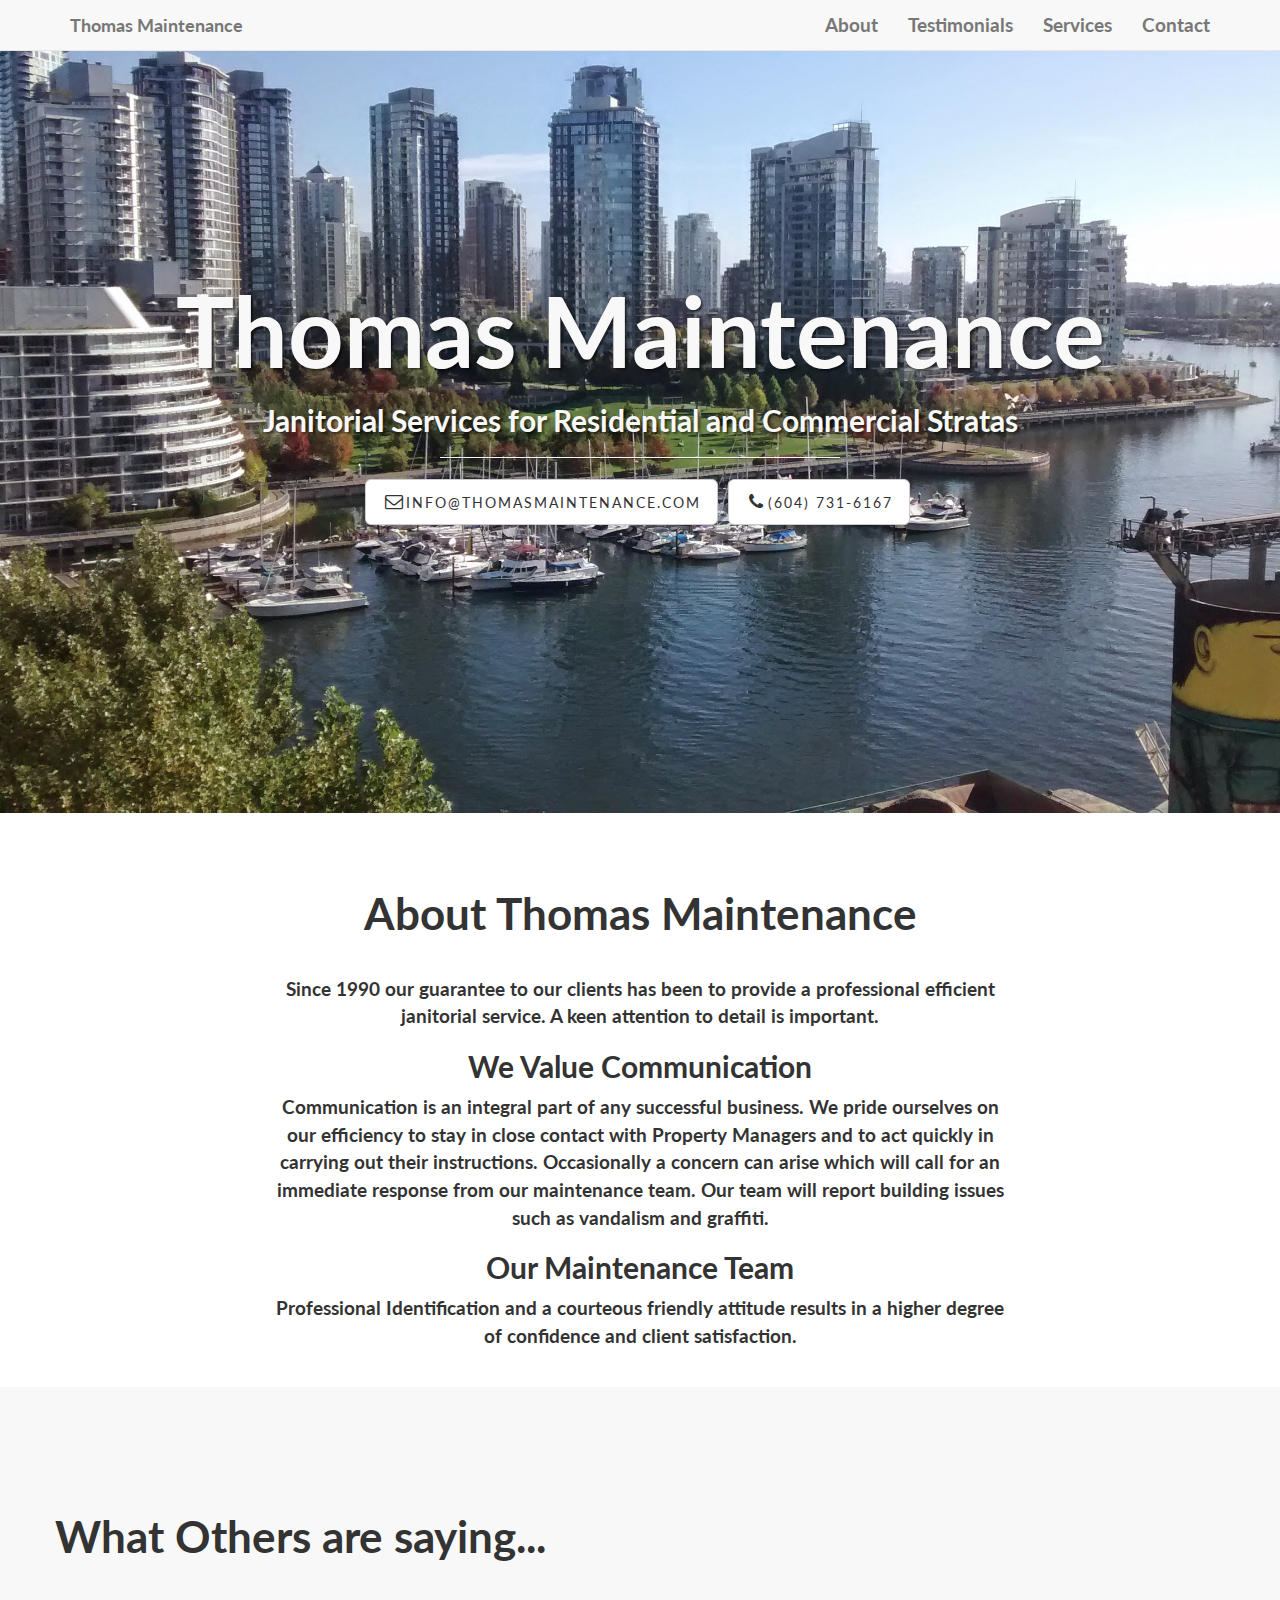
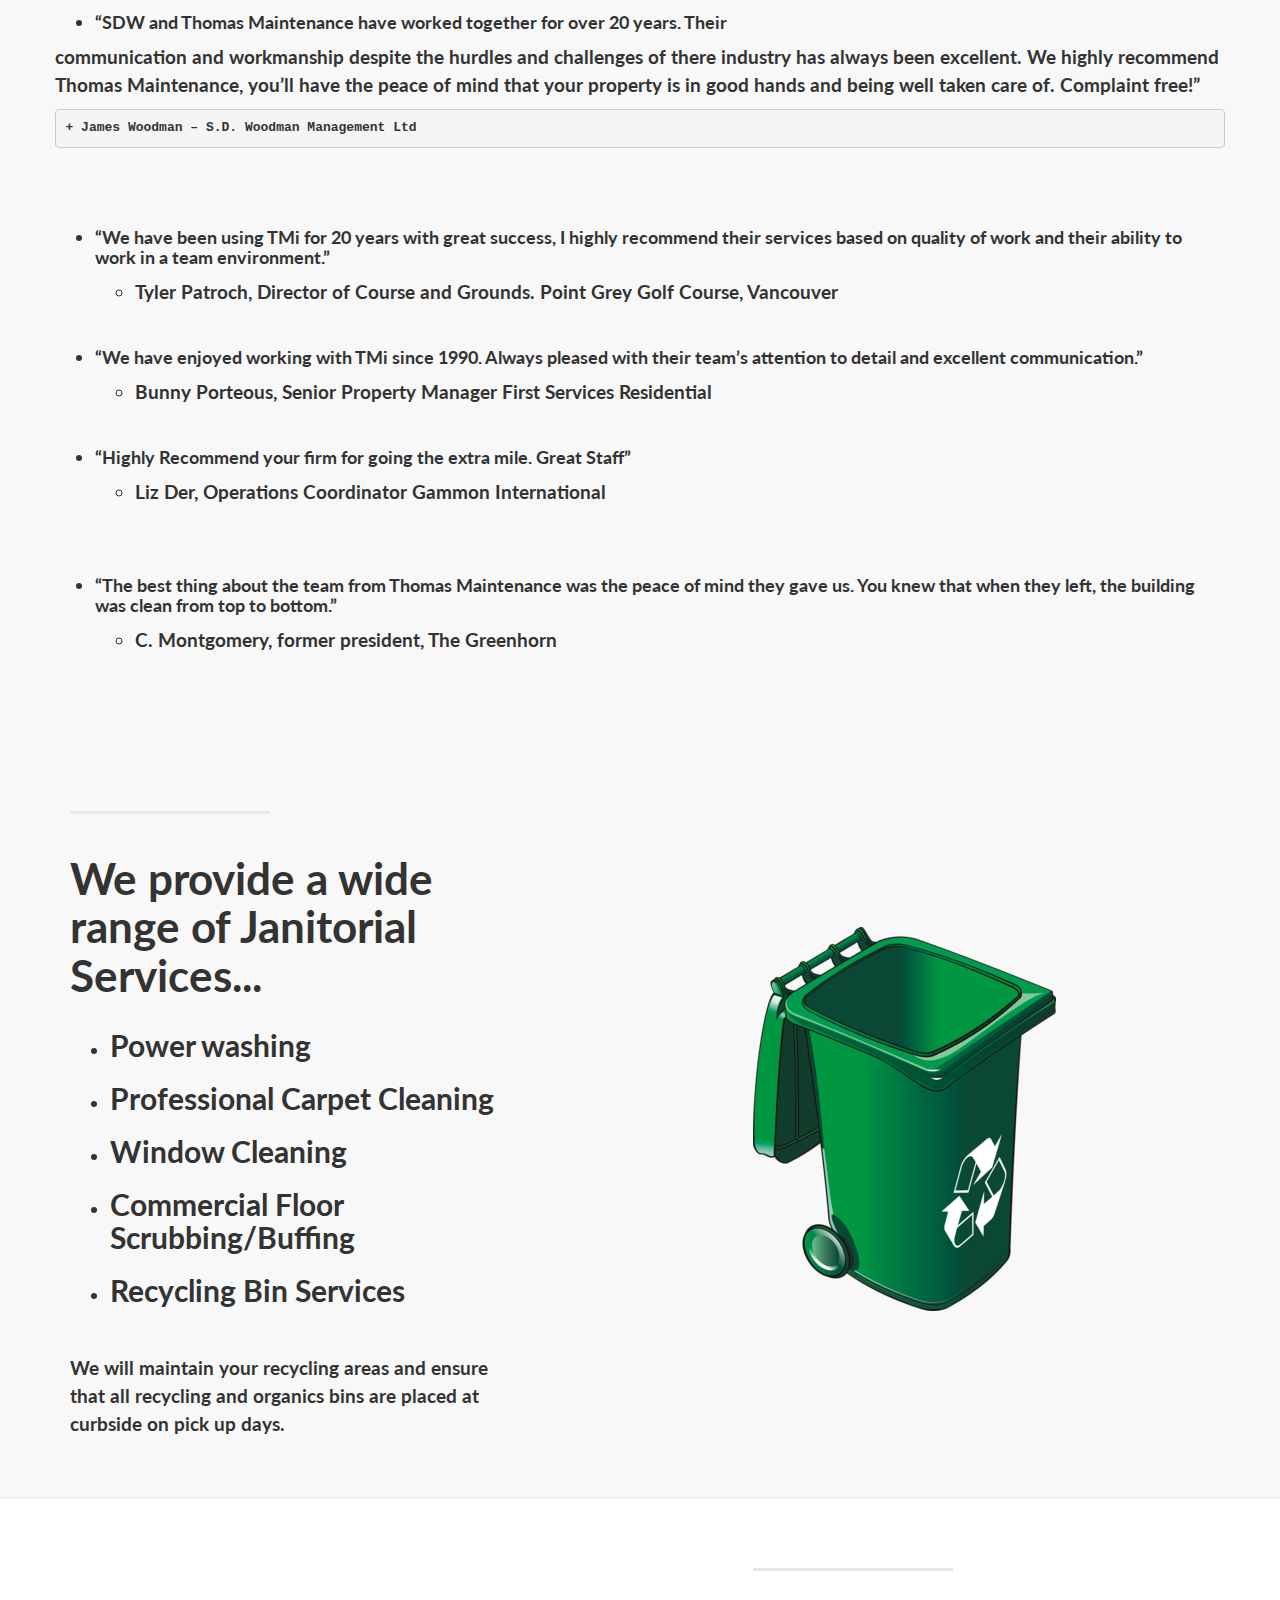
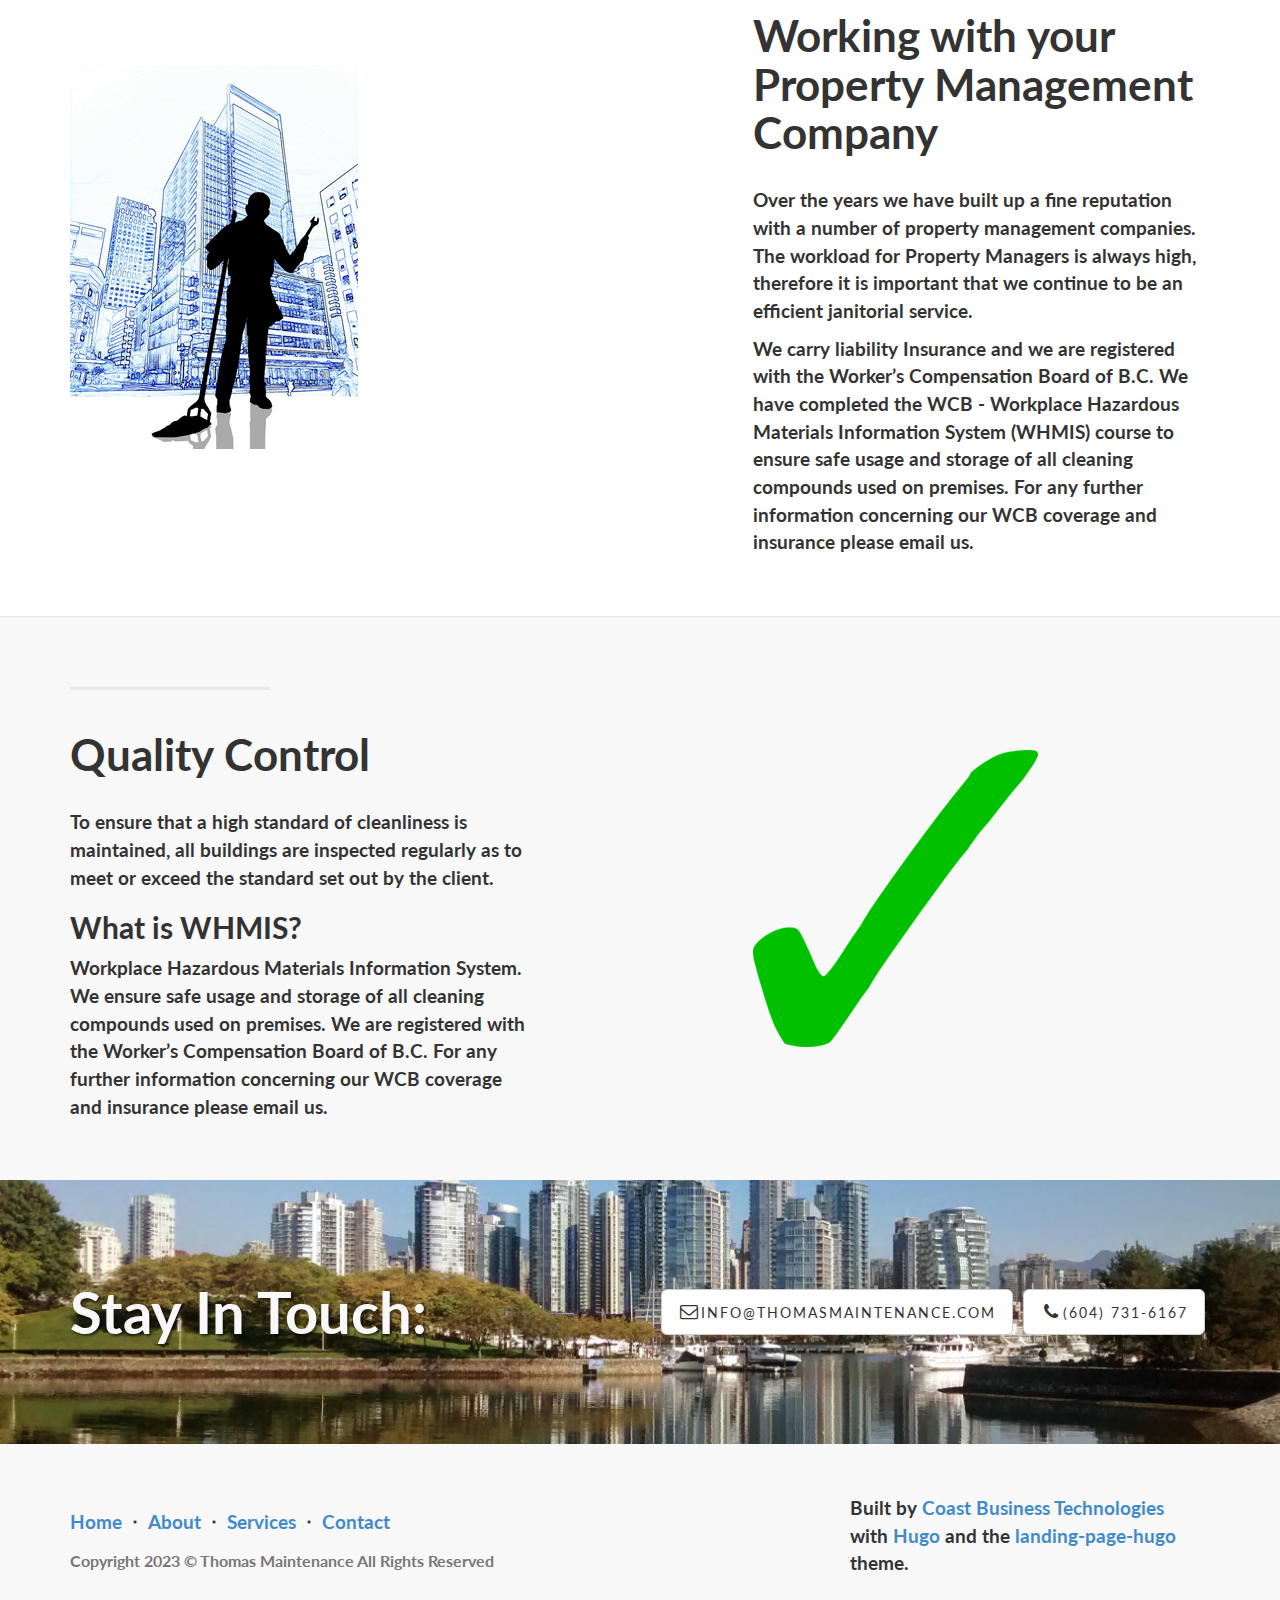
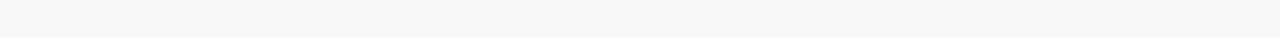
==== commit b4973d49: "deploy: e1aa466c667c5e5a41f739e35a20323cf7fa4126" ====
--- a/index.html
+++ b/index.html
@@ -1,7 +1,11 @@
 <!doctype html><html><head><meta name=generator content="Hugo 0.65.3"><meta charset=utf-8><meta http-equiv=x-ua-compatible content="IE=edge"><meta name=viewport content="width=device-width,initial-scale=1"><meta name=description content><meta name=author content><base href=/><title>Thomas Maintenance</title><link href=/css/bootstrap.min.css rel=stylesheet><link href=/css/landing-page.css rel=stylesheet><link rel=stylesheet href=/css/pricing.css><link rel=stylesheet href=/css/local.css><link href=/font-awesome-4.7.0/css/font-awesome.min.css rel=stylesheet type=text/css><link href="//fonts.googleapis.com/css?family=Lato:300,400,700,300italic,400italic,700italic" rel=stylesheet type=text/css></head><body><nav class="navbar navbar-default navbar-fixed-top" role=navigation><div class=container><div class="navbar-header page-scroll"><button type=button class=navbar-toggle data-toggle=collapse data-target=#bs-example-navbar-collapse-1>
 <span class=sr-only>Toggle navigation</span>
 <span class=icon-bar></span><span class=icon-bar></span><span class=icon-bar></span></button>
-<a class="page-scroll navbar-brand" href=#intro>Thomas Maintenance</a></div><div class="collapse navbar-collapse" id=bs-example-navbar-collapse-1><ul class="nav navbar-nav navbar-right"><li><a class=page-scroll href=#about>About</a></li><li><a class=page-scroll href=#recommend>Testimonials</a></li><li><a class=page-scroll href=#services>Services</a></li><li><a class=page-scroll href=#contact>Contact</a></li></ul></div></div></nav><section id=intro><div class=intro-header><div class=container><div class=row><div class=col-lg-12><div class=intro-message><h1>Thomas Maintenance</h1><h3>Janitorial Services for Residential and Commercial Stratas</h3><hr class=intro-divider><ul class="list-inline intro-social-buttons"><li><a href=mailto:info@thomasmaintenance.com class="btn btn-default btn-lg"><i class="fa fa-envelope-o fa-fw"></i><span class=network-name>info@thomasmaintenance.com</span></a></li><li><a href=#ZgotmplZ class="btn btn-default btn-lg"><i class="fa fa-phone fa-fw"></i><span class=network-name>(604) 731-6167</span></a></li></ul></div></div></div></div></div></section><section id=about class="container content-section text-center"><div class=row><div class="col-lg-8 col-lg-offset-2"><br><br><h2>About Thomas Maintenance</h2><br><p>Since 1990 our guarantee to our clients has been to provide a professional efficient janitorial service. A keen attention to detail is important.</p><h3 id=we-value-communication>We Value Communication</h3><p>Communication is an integral part of any successful business. We pride ourselves on our efficiency to stay in close contact with Property Managers and to act quickly in carrying out their instructions. Occasionally a concern can arise which will call for an immediate response from our maintenance team. Our team will report building issues such as vandalism and graffiti.</p><h3 id=our-maintenance-team>Our Maintenance Team</h3><p>Professional Identification and a courteous friendly attitude results in a higher degree of confidence and client satisfaction.</p><br></div></div></section><section id=recommend><div class=content-section-a><div class=container><div class=row><div class="col-8 col-lg-offset-0"><br><br><h2>What Others are saying...</h2><br><ul><li><h4 id=we-have-been-using-tmi-for-20-years-with-great-success-i-highly-recommend-their-services-based-on-quality-of-work-and-their-ability-to-work-in-a-team-environment>“We have been using TMi for 20 years with great success, I highly recommend their services based on quality of work and their ability to work in a team environment.”</h4><ul><li>Tyler Patroch, Director of Course and Grounds.
+<a class="page-scroll navbar-brand" href=#intro>Thomas Maintenance</a></div><div class="collapse navbar-collapse" id=bs-example-navbar-collapse-1><ul class="nav navbar-nav navbar-right"><li><a class=page-scroll href=#about>About</a></li><li><a class=page-scroll href=#recommend>Testimonials</a></li><li><a class=page-scroll href=#services>Services</a></li><li><a class=page-scroll href=#contact>Contact</a></li></ul></div></div></nav><section id=intro><div class=intro-header><div class=container><div class=row><div class=col-lg-12><div class=intro-message><h1>Thomas Maintenance</h1><h3>Janitorial Services for Residential and Commercial Stratas</h3><hr class=intro-divider><ul class="list-inline intro-social-buttons"><li><a href=mailto:info@thomasmaintenance.com class="btn btn-default btn-lg"><i class="fa fa-envelope-o fa-fw"></i><span class=network-name>info@thomasmaintenance.com</span></a></li><li><a href=#ZgotmplZ class="btn btn-default btn-lg"><i class="fa fa-phone fa-fw"></i><span class=network-name>(604) 731-6167</span></a></li></ul></div></div></div></div></div></section><section id=about class="container content-section text-center"><div class=row><div class="col-lg-8 col-lg-offset-2"><br><br><h2>About Thomas Maintenance</h2><br><p>Since 1990 our guarantee to our clients has been to provide a professional efficient janitorial service. A keen attention to detail is important.</p><h3 id=we-value-communication>We Value Communication</h3><p>Communication is an integral part of any successful business. We pride ourselves on our efficiency to stay in close contact with Property Managers and to act quickly in carrying out their instructions. Occasionally a concern can arise which will call for an immediate response from our maintenance team. Our team will report building issues such as vandalism and graffiti.</p><h3 id=our-maintenance-team>Our Maintenance Team</h3><p>Professional Identification and a courteous friendly attitude results in a higher degree of confidence and client satisfaction.</p><br></div></div></section><section id=recommend><div class=content-section-a><div class=container><div class=row><div class="col-8 col-lg-offset-0"><br><br><h2>What Others are saying...</h2><br><ul><li><h4 id=sdw-and-thomas-maintenance-have-worked-together-for-over-20-years-their>“SDW and Thomas Maintenance have worked together for over 20 years. Their</h4></li></ul><p>communication and workmanship despite the hurdles and challenges of there
+industry has always been excellent. We highly recommend Thomas Maintenance,
+you’ll have the peace of mind that your property is in good hands and being
+well taken care of. Complaint free!”</p><pre><code>+ James Woodman – S.D. Woodman Management Ltd
+</code></pre><p> <br> </p><ul><li><h4 id=we-have-been-using-tmi-for-20-years-with-great-success-i-highly-recommend-their-services-based-on-quality-of-work-and-their-ability-to-work-in-a-team-environment>“We have been using TMi for 20 years with great success, I highly recommend their services based on quality of work and their ability to work in a team environment.”</h4><ul><li>Tyler Patroch, Director of Course and Grounds.
 Point Grey Golf Course, Vancouver
  <br> </li></ul></li><li><h4 id=we-have-enjoyed-working-with-tmi-since-1990-always-pleased-with-their-teams-attention-to-detail-and-excellent-communication>&ldquo;We have enjoyed working with TMi since 1990. Always pleased with their team&rsquo;s attention to detail and excellent communication.&rdquo;</h4><ul><li>Bunny Porteous, Senior Property Manager First Services Residential
  <br> </li></ul></li><li><h4 id=highly-recommend-your-firm-for-going-the-extra-mile-great-staff>“Highly Recommend your firm for going the extra mile. Great Staff”</h4><ul><li>Liz Der, Operations Coordinator Gammon International<br> <br> </li></ul></li><li><h4 id=the-best-thing-about-the-team-from-thomas-maintenance-was-the-peace-of-mind-they-gave-us-you-knew-that-when-they-left-the-building-was-clean-from-top-to-bottom>&ldquo;The best thing about the team from Thomas Maintenance was the peace of mind they gave us. You knew that when they left, the building was clean from top to bottom.&rdquo;</h4><ul><li>C. Montgomery, former president, The Greenhorn</li></ul></li></ul><br></div></div></section><section id=services><div class=content-section-a><div class=container><div class=row><div class="col-lg-5 col-sm-6"><hr class=section-heading-spacer><div class=clearfix></div><h2 class=section-heading>We provide a wide range of Janitorial Services...</h2><ul><li><h3 id=power-washing>Power washing</h3></li><li><h3 id=professional-carpet-cleaning>Professional Carpet Cleaning</h3></li><li><h3 id=window-cleaning>Window Cleaning</h3></li><li><h3 id=commercial-floor-scrubbingbuffing>Commercial Floor Scrubbing/Buffing</h3></li><li><h3 id=recycling-bin-services>Recycling Bin Services</h3></li></ul><p> </p><p>We will maintain your recycling areas and ensure that all recycling and organics bins are placed at curbside on pick up days.</p></div><div class="col-lg-5 col-lg-offset-2 col-sm-6"><img class=img-responsive src=img/bin30.png alt></div></div></div></div><div class=content-section-b><div class=container><div class=row><div class="col-lg-5 col-lg-offset-1 col-sm-push-6 col-sm-6"><hr class=section-heading-spacer><div class=clearfix></div><h2 class=section-heading>Working with your Property Management Company</h2><p>Over the years we have built up a fine reputation with a number of property management companies. The workload for Property Managers is always high, therefore it is important that we continue to be an efficient janitorial service.</p><p>We carry liability Insurance and we are registered with the Worker&rsquo;s Compensation Board of B.C. We have completed the WCB - Workplace Hazardous Materials Information System (WHMIS) course to ensure safe usage and storage of all cleaning compounds used on premises. For any further information concerning our WCB coverage and insurance please email us.</p></div><div class="col-lg-5 col-sm-pull-6 col-sm-6"><img class=img-responsive src=img/janitor30.png alt></div></div></div></div><div class=content-section-a><div class=container><div class=row><div class="col-lg-5 col-sm-6"><hr class=section-heading-spacer><div class=clearfix></div><h2 class=section-heading>Quality Control</h2><p>To ensure that a high standard of cleanliness is maintained, all buildings are inspected regularly as to meet or exceed the standard set out by the client.</p><h3 id=what-is-whmis>What is WHMIS?</h3><p>Workplace Hazardous Materials Information System. We ensure safe usage and storage of all cleaning compounds used on premises. We are registered with the Worker&rsquo;s Compensation Board of B.C. For any further information concerning our WCB coverage and insurance please email us.</p></div><div class="col-lg-5 col-lg-offset-2 col-sm-6"><img class=img-responsive src=img/checkmark1.png alt></div></div></div></div></section><section id=gallery class="container content-section text-center"></section><section id=contact><div class=contact><div class=container><div class=row><div class=col-lg-6><h2>Stay In Touch:</h2></div><div class=col-lg-6><ul class="list-inline contact-social-buttons"><li><a href=mailto:info@thomasmaintenance.com class="btn btn-default btn-lg"><i class="fa fa-envelope-o fa-fw"></i><span class=network-name>info@thomasmaintenance.com</span></a></li><li><a href=#ZgotmplZ class="btn btn-default btn-lg"><i class="fa fa-phone fa-fw"></i><span class=network-name>(604) 731-6167</span></a></li></ul></div></div></div></div></section><footer><div class=container><div class=row><div class=col-md-8><ul class=list-inline><li><a class=page-scroll href=#intro>Home</a></li><li class=footer-menu-divider>&sdot;</li><li><a class=page-scroll href=#about>About</a></li><li class=footer-menu-divider>&sdot;</li><li><a class=page-scroll href=#services>Services</a></li><li class=footer-menu-divider>&sdot;</li><li><a class=page-scroll href=#contact>Contact</a></li></ul><p class="copyright text-muted small">Copyright 2023 &copy; Thomas Maintenance All Rights Reserved</p></div><div class=col-md-4>Built by <a href=http://www.coastsystems.net>Coast Business Technologies</a><p>with <a href=http://gohugo.io>Hugo</a> and the
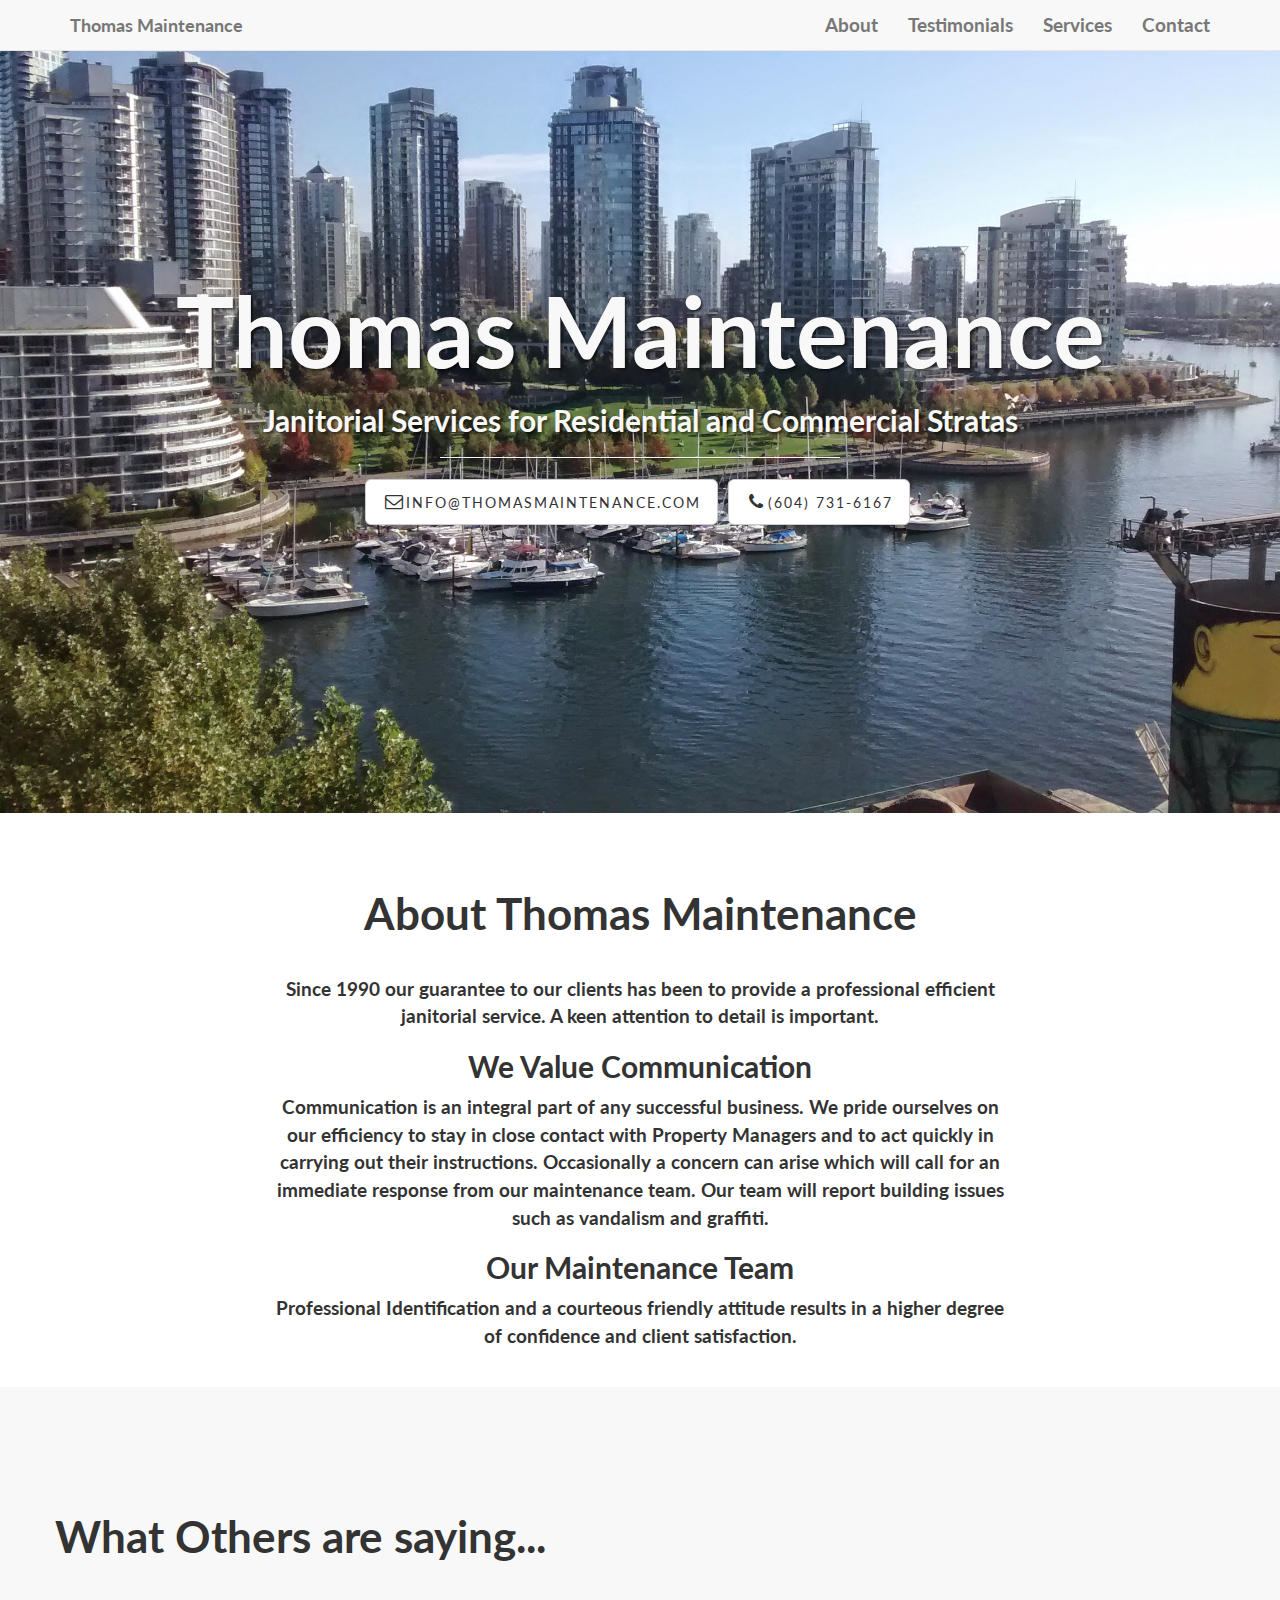
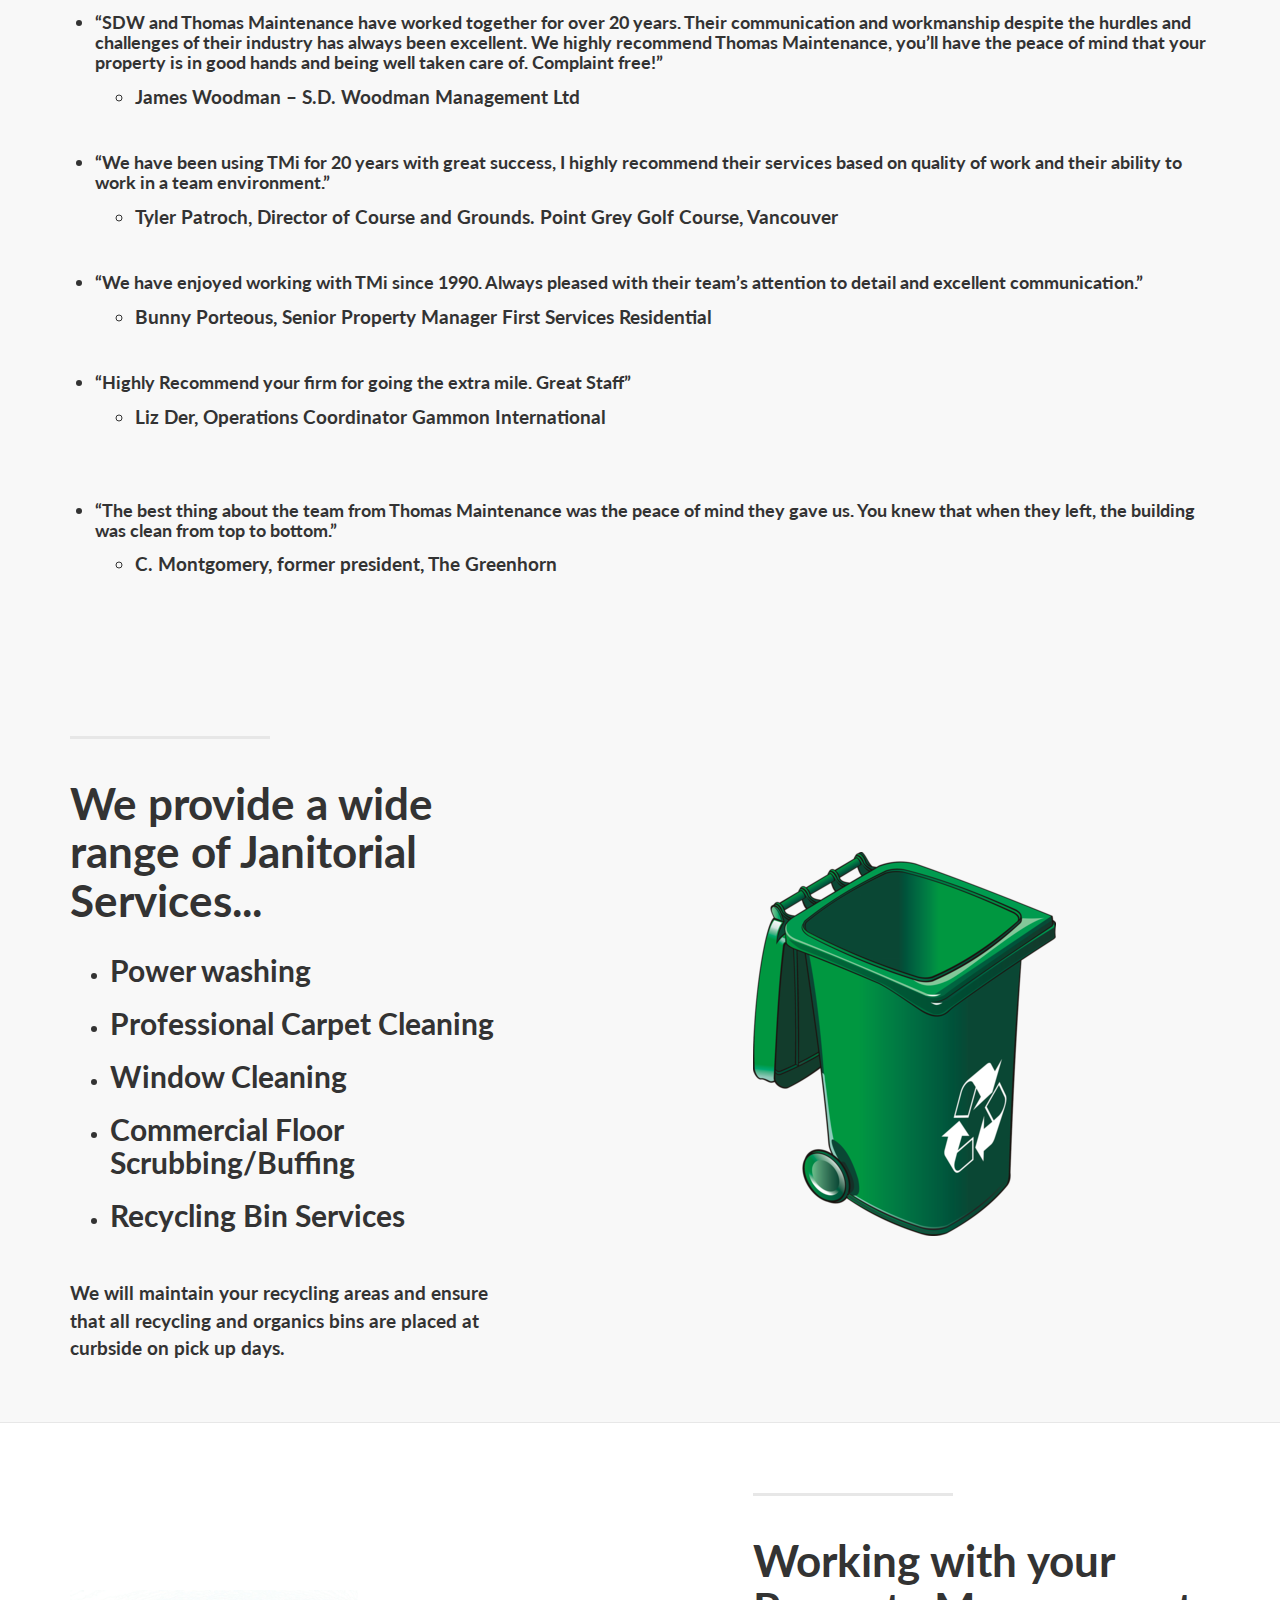
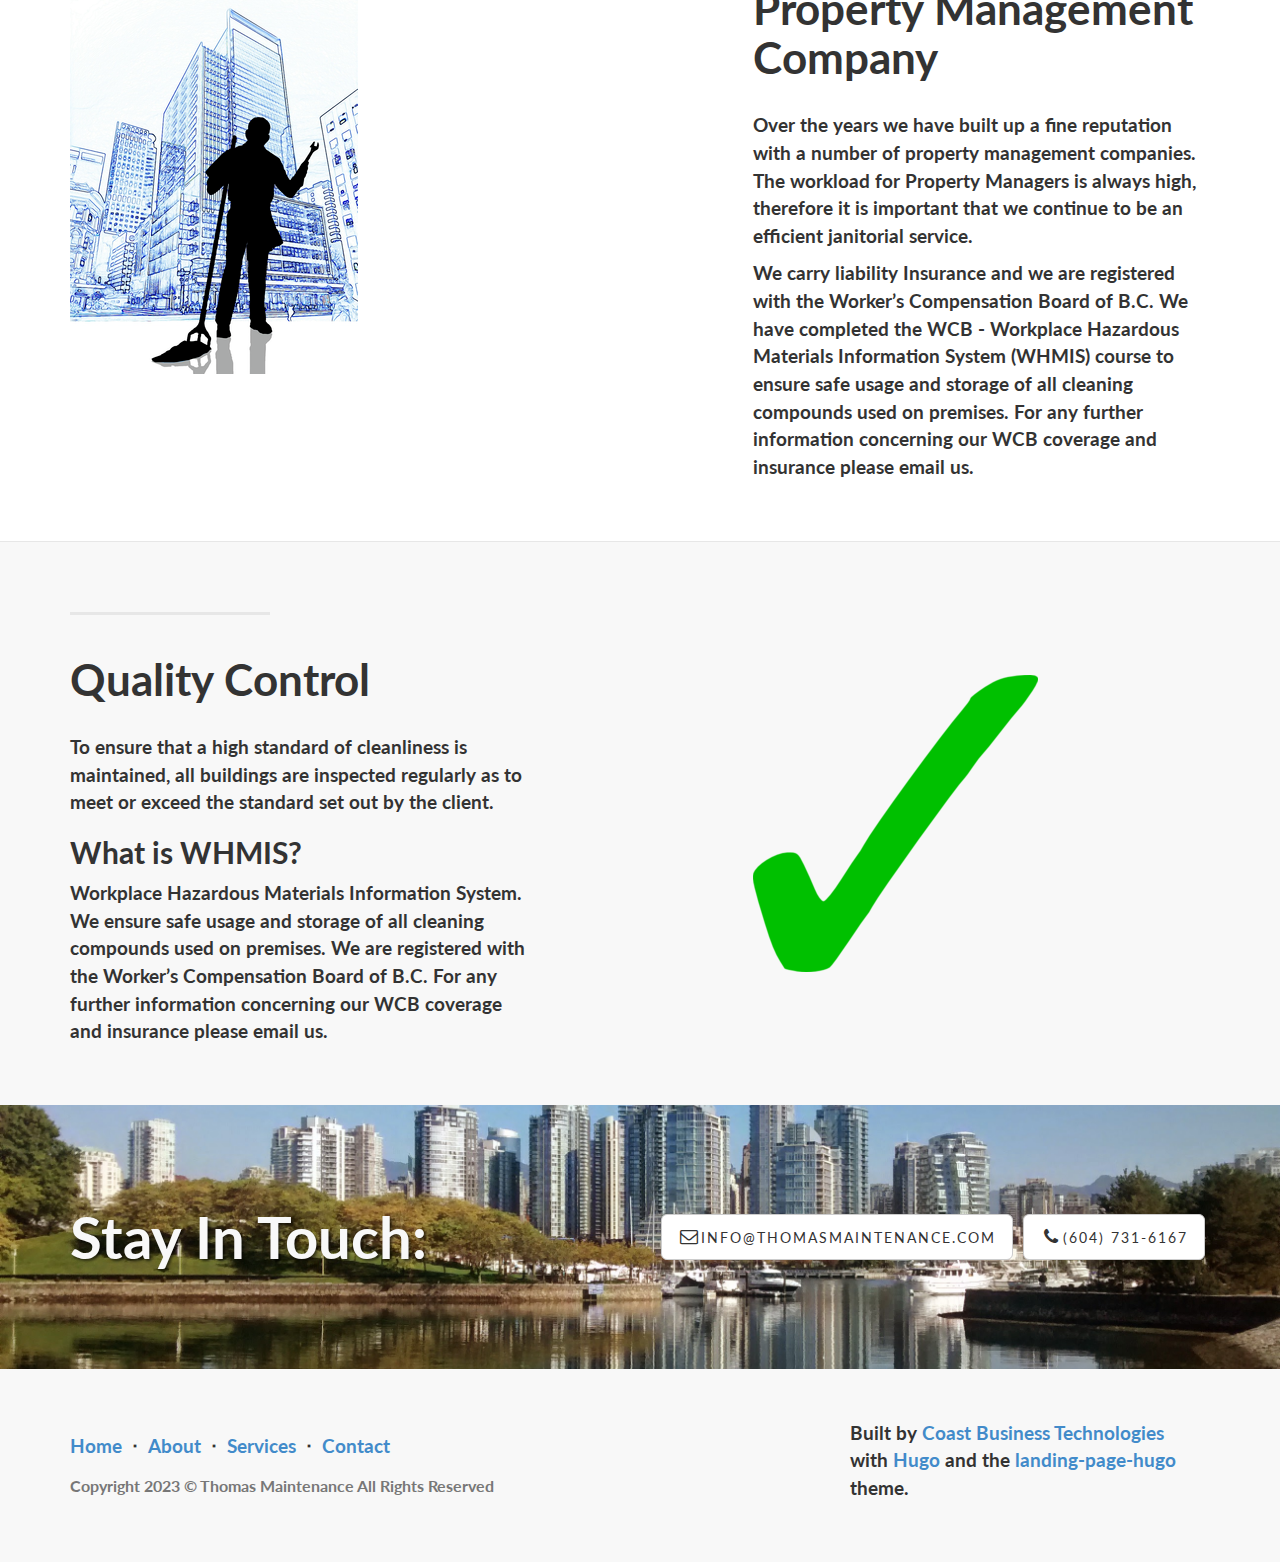
==== commit bfb12d0c: "deploy: 753250cbc2d28cc140ef35945130e631f8f5a9fb" ====
--- a/index.html
+++ b/index.html
@@ -1,11 +1,8 @@
 <!doctype html><html><head><meta name=generator content="Hugo 0.65.3"><meta charset=utf-8><meta http-equiv=x-ua-compatible content="IE=edge"><meta name=viewport content="width=device-width,initial-scale=1"><meta name=description content><meta name=author content><base href=/><title>Thomas Maintenance</title><link href=/css/bootstrap.min.css rel=stylesheet><link href=/css/landing-page.css rel=stylesheet><link rel=stylesheet href=/css/pricing.css><link rel=stylesheet href=/css/local.css><link href=/font-awesome-4.7.0/css/font-awesome.min.css rel=stylesheet type=text/css><link href="//fonts.googleapis.com/css?family=Lato:300,400,700,300italic,400italic,700italic" rel=stylesheet type=text/css></head><body><nav class="navbar navbar-default navbar-fixed-top" role=navigation><div class=container><div class="navbar-header page-scroll"><button type=button class=navbar-toggle data-toggle=collapse data-target=#bs-example-navbar-collapse-1>
 <span class=sr-only>Toggle navigation</span>
 <span class=icon-bar></span><span class=icon-bar></span><span class=icon-bar></span></button>
-<a class="page-scroll navbar-brand" href=#intro>Thomas Maintenance</a></div><div class="collapse navbar-collapse" id=bs-example-navbar-collapse-1><ul class="nav navbar-nav navbar-right"><li><a class=page-scroll href=#about>About</a></li><li><a class=page-scroll href=#recommend>Testimonials</a></li><li><a class=page-scroll href=#services>Services</a></li><li><a class=page-scroll href=#contact>Contact</a></li></ul></div></div></nav><section id=intro><div class=intro-header><div class=container><div class=row><div class=col-lg-12><div class=intro-message><h1>Thomas Maintenance</h1><h3>Janitorial Services for Residential and Commercial Stratas</h3><hr class=intro-divider><ul class="list-inline intro-social-buttons"><li><a href=mailto:info@thomasmaintenance.com class="btn btn-default btn-lg"><i class="fa fa-envelope-o fa-fw"></i><span class=network-name>info@thomasmaintenance.com</span></a></li><li><a href=#ZgotmplZ class="btn btn-default btn-lg"><i class="fa fa-phone fa-fw"></i><span class=network-name>(604) 731-6167</span></a></li></ul></div></div></div></div></div></section><section id=about class="container content-section text-center"><div class=row><div class="col-lg-8 col-lg-offset-2"><br><br><h2>About Thomas Maintenance</h2><br><p>Since 1990 our guarantee to our clients has been to provide a professional efficient janitorial service. A keen attention to detail is important.</p><h3 id=we-value-communication>We Value Communication</h3><p>Communication is an integral part of any successful business. We pride ourselves on our efficiency to stay in close contact with Property Managers and to act quickly in carrying out their instructions. Occasionally a concern can arise which will call for an immediate response from our maintenance team. Our team will report building issues such as vandalism and graffiti.</p><h3 id=our-maintenance-team>Our Maintenance Team</h3><p>Professional Identification and a courteous friendly attitude results in a higher degree of confidence and client satisfaction.</p><br></div></div></section><section id=recommend><div class=content-section-a><div class=container><div class=row><div class="col-8 col-lg-offset-0"><br><br><h2>What Others are saying...</h2><br><ul><li><h4 id=sdw-and-thomas-maintenance-have-worked-together-for-over-20-years-their>“SDW and Thomas Maintenance have worked together for over 20 years. Their</h4></li></ul><p>communication and workmanship despite the hurdles and challenges of there
-industry has always been excellent. We highly recommend Thomas Maintenance,
-you’ll have the peace of mind that your property is in good hands and being
-well taken care of. Complaint free!”</p><pre><code>+ James Woodman – S.D. Woodman Management Ltd
-</code></pre><p> <br> </p><ul><li><h4 id=we-have-been-using-tmi-for-20-years-with-great-success-i-highly-recommend-their-services-based-on-quality-of-work-and-their-ability-to-work-in-a-team-environment>“We have been using TMi for 20 years with great success, I highly recommend their services based on quality of work and their ability to work in a team environment.”</h4><ul><li>Tyler Patroch, Director of Course and Grounds.
+<a class="page-scroll navbar-brand" href=#intro>Thomas Maintenance</a></div><div class="collapse navbar-collapse" id=bs-example-navbar-collapse-1><ul class="nav navbar-nav navbar-right"><li><a class=page-scroll href=#about>About</a></li><li><a class=page-scroll href=#recommend>Testimonials</a></li><li><a class=page-scroll href=#services>Services</a></li><li><a class=page-scroll href=#contact>Contact</a></li></ul></div></div></nav><section id=intro><div class=intro-header><div class=container><div class=row><div class=col-lg-12><div class=intro-message><h1>Thomas Maintenance</h1><h3>Janitorial Services for Residential and Commercial Stratas</h3><hr class=intro-divider><ul class="list-inline intro-social-buttons"><li><a href=mailto:info@thomasmaintenance.com class="btn btn-default btn-lg"><i class="fa fa-envelope-o fa-fw"></i><span class=network-name>info@thomasmaintenance.com</span></a></li><li><a href=#ZgotmplZ class="btn btn-default btn-lg"><i class="fa fa-phone fa-fw"></i><span class=network-name>(604) 731-6167</span></a></li></ul></div></div></div></div></div></section><section id=about class="container content-section text-center"><div class=row><div class="col-lg-8 col-lg-offset-2"><br><br><h2>About Thomas Maintenance</h2><br><p>Since 1990 our guarantee to our clients has been to provide a professional efficient janitorial service. A keen attention to detail is important.</p><h3 id=we-value-communication>We Value Communication</h3><p>Communication is an integral part of any successful business. We pride ourselves on our efficiency to stay in close contact with Property Managers and to act quickly in carrying out their instructions. Occasionally a concern can arise which will call for an immediate response from our maintenance team. Our team will report building issues such as vandalism and graffiti.</p><h3 id=our-maintenance-team>Our Maintenance Team</h3><p>Professional Identification and a courteous friendly attitude results in a higher degree of confidence and client satisfaction.</p><br></div></div></section><section id=recommend><div class=content-section-a><div class=container><div class=row><div class="col-8 col-lg-offset-0"><br><br><h2>What Others are saying...</h2><br><ul><li><h4 id=[base64]>“SDW and Thomas Maintenance have worked together for over 20 years. Their communication and workmanship despite the hurdles and challenges of their industry has always been excellent. We highly recommend Thomas Maintenance, you’ll have the peace of mind that your property is in good hands and being well taken care of. Complaint free!”</h4><ul><li>James Woodman – S.D. Woodman Management Ltd
+ <br> </li></ul></li><li><h4 id=we-have-been-using-tmi-for-20-years-with-great-success-i-highly-recommend-their-services-based-on-quality-of-work-and-their-ability-to-work-in-a-team-environment>“We have been using TMi for 20 years with great success, I highly recommend their services based on quality of work and their ability to work in a team environment.”</h4><ul><li>Tyler Patroch, Director of Course and Grounds.
 Point Grey Golf Course, Vancouver
  <br> </li></ul></li><li><h4 id=we-have-enjoyed-working-with-tmi-since-1990-always-pleased-with-their-teams-attention-to-detail-and-excellent-communication>&ldquo;We have enjoyed working with TMi since 1990. Always pleased with their team&rsquo;s attention to detail and excellent communication.&rdquo;</h4><ul><li>Bunny Porteous, Senior Property Manager First Services Residential
  <br> </li></ul></li><li><h4 id=highly-recommend-your-firm-for-going-the-extra-mile-great-staff>“Highly Recommend your firm for going the extra mile. Great Staff”</h4><ul><li>Liz Der, Operations Coordinator Gammon International<br> <br> </li></ul></li><li><h4 id=the-best-thing-about-the-team-from-thomas-maintenance-was-the-peace-of-mind-they-gave-us-you-knew-that-when-they-left-the-building-was-clean-from-top-to-bottom>&ldquo;The best thing about the team from Thomas Maintenance was the peace of mind they gave us. You knew that when they left, the building was clean from top to bottom.&rdquo;</h4><ul><li>C. Montgomery, former president, The Greenhorn</li></ul></li></ul><br></div></div></section><section id=services><div class=content-section-a><div class=container><div class=row><div class="col-lg-5 col-sm-6"><hr class=section-heading-spacer><div class=clearfix></div><h2 class=section-heading>We provide a wide range of Janitorial Services...</h2><ul><li><h3 id=power-washing>Power washing</h3></li><li><h3 id=professional-carpet-cleaning>Professional Carpet Cleaning</h3></li><li><h3 id=window-cleaning>Window Cleaning</h3></li><li><h3 id=commercial-floor-scrubbingbuffing>Commercial Floor Scrubbing/Buffing</h3></li><li><h3 id=recycling-bin-services>Recycling Bin Services</h3></li></ul><p> </p><p>We will maintain your recycling areas and ensure that all recycling and organics bins are placed at curbside on pick up days.</p></div><div class="col-lg-5 col-lg-offset-2 col-sm-6"><img class=img-responsive src=img/bin30.png alt></div></div></div></div><div class=content-section-b><div class=container><div class=row><div class="col-lg-5 col-lg-offset-1 col-sm-push-6 col-sm-6"><hr class=section-heading-spacer><div class=clearfix></div><h2 class=section-heading>Working with your Property Management Company</h2><p>Over the years we have built up a fine reputation with a number of property management companies. The workload for Property Managers is always high, therefore it is important that we continue to be an efficient janitorial service.</p><p>We carry liability Insurance and we are registered with the Worker&rsquo;s Compensation Board of B.C. We have completed the WCB - Workplace Hazardous Materials Information System (WHMIS) course to ensure safe usage and storage of all cleaning compounds used on premises. For any further information concerning our WCB coverage and insurance please email us.</p></div><div class="col-lg-5 col-sm-pull-6 col-sm-6"><img class=img-responsive src=img/janitor30.png alt></div></div></div></div><div class=content-section-a><div class=container><div class=row><div class="col-lg-5 col-sm-6"><hr class=section-heading-spacer><div class=clearfix></div><h2 class=section-heading>Quality Control</h2><p>To ensure that a high standard of cleanliness is maintained, all buildings are inspected regularly as to meet or exceed the standard set out by the client.</p><h3 id=what-is-whmis>What is WHMIS?</h3><p>Workplace Hazardous Materials Information System. We ensure safe usage and storage of all cleaning compounds used on premises. We are registered with the Worker&rsquo;s Compensation Board of B.C. For any further information concerning our WCB coverage and insurance please email us.</p></div><div class="col-lg-5 col-lg-offset-2 col-sm-6"><img class=img-responsive src=img/checkmark1.png alt></div></div></div></div></section><section id=gallery class="container content-section text-center"></section><section id=contact><div class=contact><div class=container><div class=row><div class=col-lg-6><h2>Stay In Touch:</h2></div><div class=col-lg-6><ul class="list-inline contact-social-buttons"><li><a href=mailto:info@thomasmaintenance.com class="btn btn-default btn-lg"><i class="fa fa-envelope-o fa-fw"></i><span class=network-name>info@thomasmaintenance.com</span></a></li><li><a href=#ZgotmplZ class="btn btn-default btn-lg"><i class="fa fa-phone fa-fw"></i><span class=network-name>(604) 731-6167</span></a></li></ul></div></div></div></div></section><footer><div class=container><div class=row><div class=col-md-8><ul class=list-inline><li><a class=page-scroll href=#intro>Home</a></li><li class=footer-menu-divider>&sdot;</li><li><a class=page-scroll href=#about>About</a></li><li class=footer-menu-divider>&sdot;</li><li><a class=page-scroll href=#services>Services</a></li><li class=footer-menu-divider>&sdot;</li><li><a class=page-scroll href=#contact>Contact</a></li></ul><p class="copyright text-muted small">Copyright 2023 &copy; Thomas Maintenance All Rights Reserved</p></div><div class=col-md-4>Built by <a href=http://www.coastsystems.net>Coast Business Technologies</a><p>with <a href=http://gohugo.io>Hugo</a> and the
